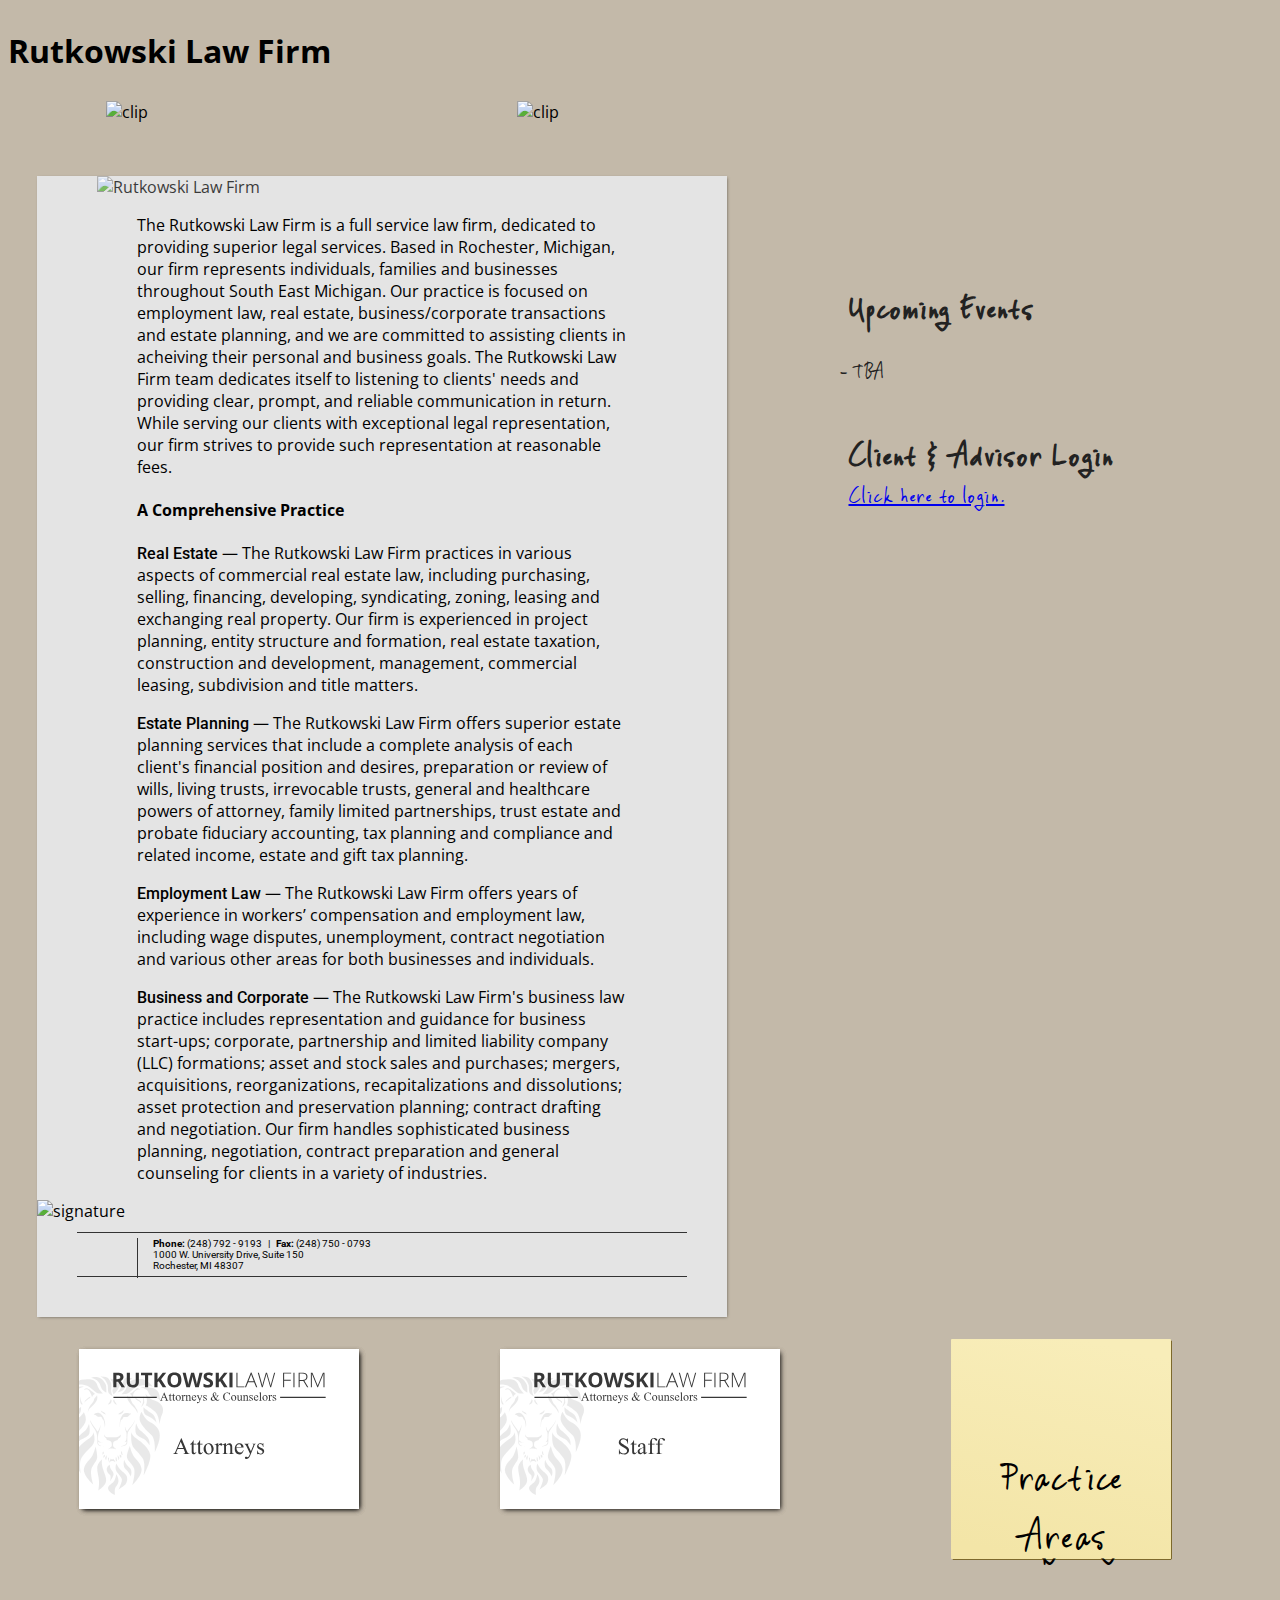
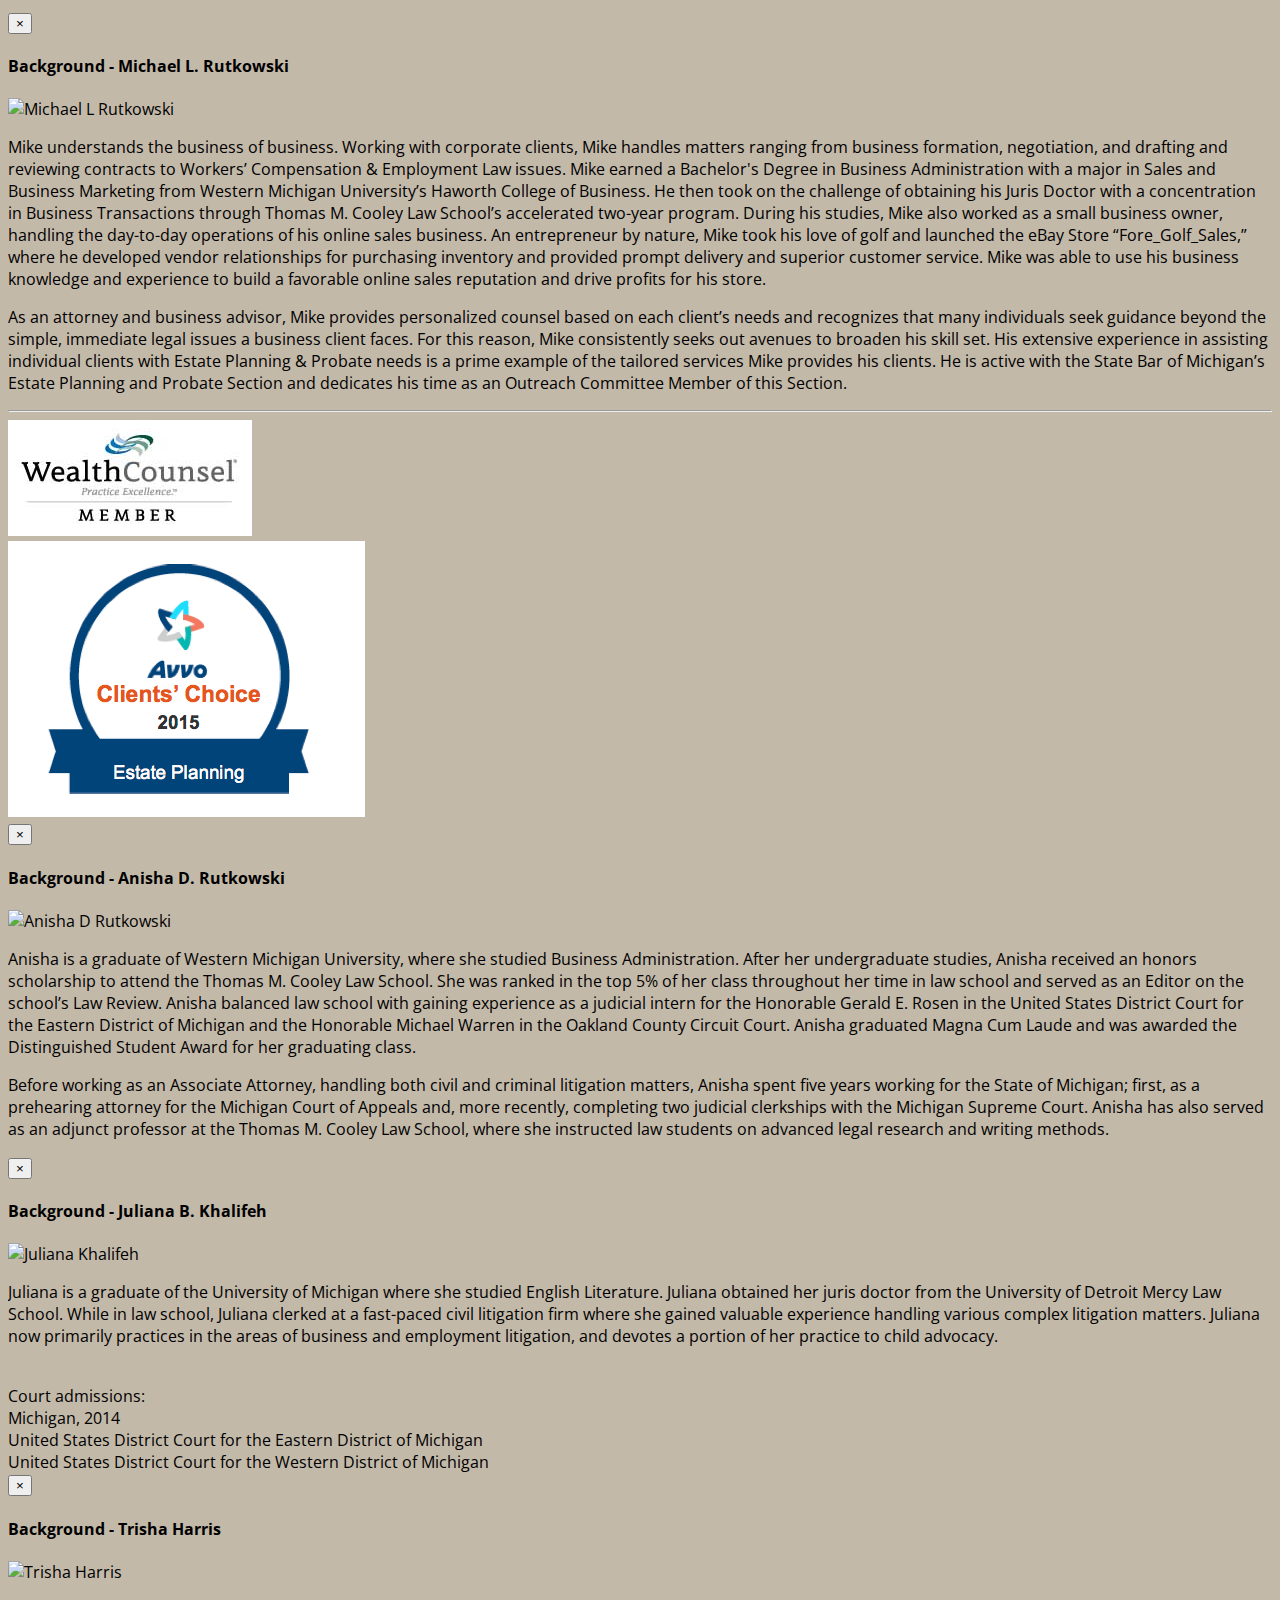
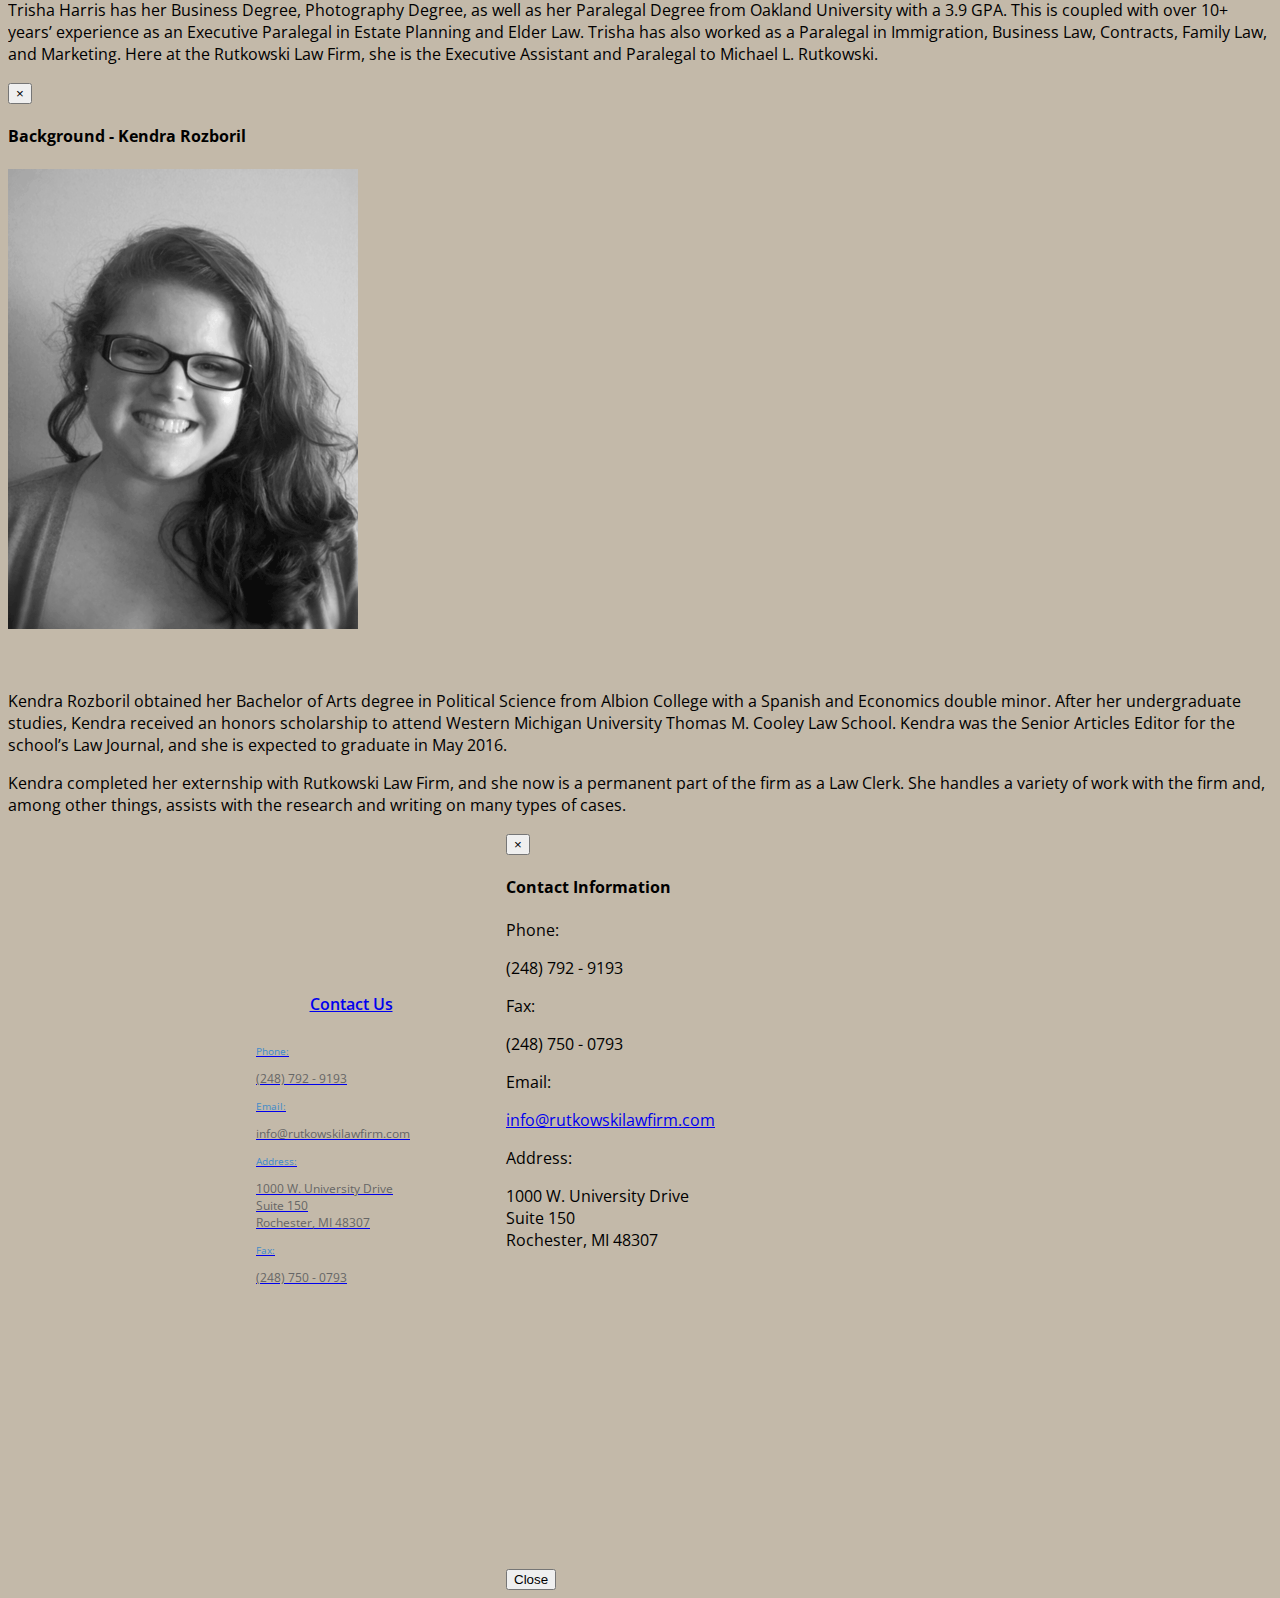
==== index.html @ 8f085b57 "added login" ====
<!DOCTYPE html>
<html lang="en">
<head>
  <meta charset="utf-8">
  <meta http-equiv="X-UA-Compatible" content="IE=edge">
  <meta name="viewport" content="width=device-width, initial-scale=1, minimum-scale=1, maximum-scale=1">
  <meta name="description" content="A full service law firm dedicated to providing superior legal services. Based in Rochester, Michigan, our firm represents individuals, families and businesses throughout South East Michigan." />
  <meta name="keywords" content="Child advocacy, Child law, Children’s rights, support, custody, top law firms, estate planning, will, trust, attorney, rochester michigan, business, employment">
  <meta property="og:image" content="http://rutkowskilawfirm.com/images/og.jpg">
  <title>The Rutkowski Law Firm</title>
  <link href="css/bootstrap.min.css" rel="stylesheet">
  <link href="css/style.css" rel="stylesheet">
  <link href='http://fonts.googleapis.com/css?family=Open+Sans' rel='stylesheet' type='text/css'>
  <link href='http://fonts.googleapis.com/css?family=Gloria+Hallelujah' rel='stylesheet' type='text/css'>
  <link href='http://fonts.googleapis.com/css?family=Roboto' rel='stylesheet' type='text/css'>
  <!-- Google Maps -->
  <script src="https://maps.googleapis.com/maps/api/js?v=3.exp"></script>
  <script>
      function initialize() {
          var myLatlng = new google.maps.LatLng(42.682112, -83.146115);
          var mapOptions = {
              zoom: 12,
              center: myLatlng
          }
          var map = new google.maps.Map(document.getElementById('map-canvas'), mapOptions);

          var marker = new google.maps.Marker({
              position: myLatlng,
              map: map,
              title: 'Our Office'
          });

          $('#contact-modal').on('shown.bs.modal', function () {
              initialize();
          });
      }
      google.maps.event.addDomListener(window, 'load', initialize);
  </script>

  <!-- HTML5 Shim and Respond.js IE8 support of HTML5 elements and media queries -->
  <!-- WARNING: Respond.js doesn't work if you view the page via file:// -->
  <!--[if lt IE 9]>
    <script src="https://oss.maxcdn.com/html5shiv/3.7.2/html5shiv.min.js"></script>
    <script src="https://oss.maxcdn.com/respond/1.4.2/respond.min.js"></script>
  <![endif]-->

  <!-- Google Analytics -->
  <script>
    (function(i,s,o,g,r,a,m){i['GoogleAnalyticsObject']=r;i[r]=i[r]||function(){
    (i[r].q=i[r].q||[]).push(arguments)},i[r].l=1*new Date();a=s.createElement(o),
    m=s.getElementsByTagName(o)[0];a.async=1;a.src=g;m.parentNode.insertBefore(a,m)
    })(window,document,'script','//www.google-analytics.com/analytics.js','ga');

    ga('create', 'UA-56757932-1', 'auto');
    ga('send', 'pageview');
  </script>
</head>
<body>
<h1 class="text-hide">Rutkowski Law Firm</h1>
  <div class="flex-container">
    <div class="flex-item left-container">

<!-- business card stack 1 -->

      <figure id="stack01" class="stack stack-randomrot">
        <img src="images/Card_Attorneys.svg" class="card top-card" alt="Attorneys"/>
        <img src="images/Card01.svg" class="card card-modal-mike" alt="Attorneys Card" />
        <img src="images/Card_Anisha.svg" class="card card-modal-anisha" alt="Attorneys Card"/>
        <img src="images/Card_Juliana.svg" class="card card-modal-juliana" alt="Attorneys Card"/>
      </figure>

<!-- business card stack 2 -->

      <figure id="stack02" class="stack stack-randomrot">
        <img src="images/Card_Staff.svg" class="card top-card" alt="Staff"/>
      	<img src="images/Card_Trisha.svg" class="card card-modal-trisha" alt="Staff Card"/>
        <img src="images/Card_Kendra.svg" class="card card-modal-kendra" alt="Staff Card"/>
      </figure>

<!-- post-it note stack -->
      <figure id="postit_stack" class="post-stack post-stack-randomrot">
        <div class="post-it top-card">
          <p>Practice<br>Areas</p>
          <img src="images/postit.svg" alt="Practice Areas"/>
        </div>
        <div class="post-it">
          <p>Estate<br>Planning</p>
          <img src="images/postit.svg" alt="Practice Areas"/>
        </div>
        <div class="post-it">
          <p>Business &amp;<br>Corporate</p>
          <img src="images/postit.svg" alt="Practice Areas"/>
        </div>
        <div class="post-it">
          <p>Real<br>Estate</p>
          <img src="images/postit.svg" alt="Practice Areas"/>
        </div>
        <div class="post-it">
          <p>Employment</p>
          <img src="images/postit.svg" alt="Practice Areas"/>
        </div>
        <div class="post-it">
          <p>Children's<br>Rights</p>
          <img src="images/postit.svg" alt="Practice Areas"/>
        </div>
        <div class="post-it">
          <p>Litigation</p>
          <img src="images/postit.svg" alt="Practice Areas"/>
        </div>
      </figure>

<!-- ALL THE MODALS -->
<!-- mike modal -->
<div class="modal fade" id="modal-mike" role="dialog" aria-labelledby="myModalLabel" aria-hidden="true">
    <div class="modal-dialog">
        <div class="modal-content">
            <div class="modal-header">
                 <button type="button" class="close" data-dismiss="modal" aria-hidden="true">×</button>
                <h4 class="modal-title" id="myModalLabel">
                    Background - Michael L. Rutkowski
                </h4>
            </div>
            <div class="modal-body">
                <img src="images/michael_bw.png" alt="Michael L Rutkowski" class="thumbnail img-responsive pull-left card-photo">
                <p>Mike understands the business of business. Working with corporate clients, Mike handles matters ranging from business formation, negotiation, and drafting and reviewing contracts to Workers’ Compensation &amp; Employment Law issues. Mike earned a Bachelor's Degree in Business Administration with a major in Sales and Business Marketing from Western Michigan University’s Haworth College of Business. He then took on the challenge of obtaining his Juris Doctor with a concentration in Business Transactions through Thomas M. Cooley Law School’s accelerated two-year program. During his studies, Mike also worked as a small business owner, handling the day-to-day operations of his online sales business. An entrepreneur by nature, Mike took his love of golf and launched the eBay Store “Fore_Golf_Sales,” where he developed vendor relationships for purchasing inventory and provided prompt delivery and superior customer service. Mike was able to use his business knowledge and experience to build a favorable online sales reputation and drive profits for his store.</p>
                <p>As an attorney and business advisor, Mike provides personalized counsel based on each client’s needs and recognizes that many individuals seek guidance beyond the simple, immediate legal issues a business client faces. For this reason, Mike consistently seeks out avenues to broaden his skill set. His extensive experience in assisting individual clients with Estate Planning &amp; Probate needs is a prime example of the tailored services Mike provides his clients. He is active with the State Bar of Michigan’s Estate Planning and Probate Section and dedicates his time as an Outreach Committee Member of this Section.</p>
                <hr>
                <div class="row">
                  <div class="col-sm-6">
                    <img src="images/wc_badge.jpg" alt="Wealth Council Member Badge" class="img-responsive"/>
                  </div>
                  <div class="col-sm-6">
                    <img src="images/avvo_badge.jpg" alt="Avvo Estate Planning Badge" class="img-responsive"/>
                  </div>
                </div>
            </div>
        </div>
    </div>
</div>
<!-- anisha modal -->
<div class="modal fade" id="modal-anisha" role="dialog" aria-labelledby="myModalLabel" aria-hidden="true">
    <div class="modal-dialog">
        <div class="modal-content">
            <div class="modal-header">
                 <button type="button" class="close" data-dismiss="modal" aria-hidden="true">×</button>
                <h4 class="modal-title" id="myModalLabel">
                    Background - Anisha D. Rutkowski
                </h4>
            </div>
            <div class="modal-body">
                <img src="images/anisha_bw.png" alt="Anisha D Rutkowski" class="thumbnail img-responsive pull-left card-photo">
                <p>Anisha is a graduate of Western Michigan University, where she studied Business Administration. After her undergraduate studies, Anisha received an honors scholarship to attend the Thomas M. Cooley Law School. She was ranked in the top 5% of her class throughout her time in law school and served as an Editor on the school’s Law Review. Anisha balanced law school with gaining experience as a judicial intern for the Honorable Gerald E. Rosen in the United States District Court for the Eastern District of Michigan and the Honorable Michael Warren in the Oakland County Circuit Court. Anisha graduated Magna Cum Laude and was awarded the Distinguished Student Award for her graduating class.</p>

                <p>Before working as an Associate Attorney, handling both civil and criminal litigation matters, Anisha spent five years working for the State of Michigan; first, as a prehearing attorney for the Michigan Court of Appeals and, more recently, completing two judicial clerkships with the Michigan Supreme Court. Anisha has also served as an adjunct professor at the Thomas M. Cooley Law School, where she instructed law students on advanced legal research and writing methods.</p>
            </div>
        </div>
    </div>
</div>
<!-- juliana modal -->
<div class="modal fade" id="modal-juliana" role="dialog" aria-labelledby="myModalLabel" aria-hidden="true">
    <div class="modal-dialog">
        <div class="modal-content">
            <div class="modal-header">
                 <button type="button" class="close" data-dismiss="modal" aria-hidden="true">×</button>
                <h4 class="modal-title" id="myModalLabel">
                    Background - Juliana B. Khalifeh
                </h4>
            </div>
            <div class="modal-body">
                <img src="images/juliana_bw.png" alt="Juliana Khalifeh" class="thumbnail img-responsive pull-left card-photo">
                <p>Juliana is a graduate of the University of Michigan where she studied English Literature.  Juliana obtained her juris doctor from the University of Detroit Mercy Law School.  While in law school, Juliana clerked at a fast-paced civil litigation firm where she gained valuable experience handling various complex litigation matters.  Juliana now primarily practices in the areas of business and employment litigation, and devotes a portion of her practice to child advocacy.</p>
                <br/>
                <div class="row">
                    <div class="col-md-4">Court admissions:</div>
                    <div class="col-md-8">
                        Michigan, 2014<br/>
                        United States District Court for the Eastern District of Michigan<br/>
                        United States District Court for the Western District of Michigan
                    </div>
                </div>
            </div>
        </div>
    </div>
</div>
<!-- trisha modal -->
<div class="modal fade" id="modal-trisha" role="dialog" aria-labelledby="myModalLabel" aria-hidden="true">
    <div class="modal-dialog">
        <div class="modal-content">
            <div class="modal-header">
                 <button type="button" class="close" data-dismiss="modal" aria-hidden="true">×</button>
                <h4 class="modal-title" id="myModalLabel">
                    Background - Trisha Harris
                </h4>
            </div>
            <div class="modal-body">
              <img src="images/trisha_bw.jpg" alt="Trisha Harris" class="thumbnail img-responsive pull-left card-photo">
              <p>Trisha Harris has her Business Degree, Photography Degree, as well as her Paralegal Degree from Oakland University with a 3.9 GPA. This is coupled with over 10+ years’ experience as an Executive Paralegal in Estate Planning and Elder Law. Trisha has also worked as a Paralegal in Immigration, Business Law, Contracts, Family Law, and Marketing.  Here at the Rutkowski Law Firm, she is the Executive Assistant and Paralegal to Michael L. Rutkowski.</p>
              <div class="clearfix"></div>
            </div>
        </div>
    </div>
</div>
<!-- kendra modal -->
<div class="modal fade" id="modal-kendra" role="dialog" aria-labelledby="myModalLabel" aria-hidden="true">
    <div class="modal-dialog">
        <div class="modal-content">
            <div class="modal-header">
                 <button type="button" class="close" data-dismiss="modal" aria-hidden="true">×</button>
                <h4 class="modal-title" id="myModalLabel">
                    Background - Kendra Rozboril
                </h4>
            </div>
            <div class="modal-body">
              <img src="images/kendra_bw.png" alt="Kendra Rozboril" class="thumbnail img-responsive pull-left card-photo" style="margin-bottom:40px">
              <p>Kendra Rozboril obtained her Bachelor of Arts degree in Political Science from Albion College with a Spanish and Economics double minor. After her undergraduate studies, Kendra received an honors scholarship to attend Western Michigan University Thomas M. Cooley Law School. Kendra was the Senior Articles Editor for the school’s Law Journal, and she is expected to graduate in May 2016.</p>

              <p>Kendra completed her externship with Rutkowski Law Firm, and she now is a permanent part of the firm as a Law Clerk. She handles a variety of work with the firm and, among other things, assists with the research and writing on many types of cases.</p>
            </div>
        </div>
    </div>
</div>

<!-- iphone -->

      <a id="modal-847850" href="#contact-modal" role="button" class="btn" data-toggle="modal">
          <div id="phone" class="phone">
              <div class="phone-text">
                  <h4>Contact Us</h4>
                  <p class="phone-label">Phone:</p>
                  <p class="phone-details">(248) 792 - 9193</p>
                  <p class="phone-label">Email:</p>
                  <p class="phone-details">info@rutkowskilawfirm.com</p>
                  <p class="phone-label">Address:</p>
                  <p class="phone-details">1000 W. University Drive<br>Suite 150<br>Rochester, MI 48307</p>
                  <p class="phone-label">Fax:</p>
                  <p class="phone-details">(248) 750 - 0793</p>
              </div>
          </div>
      </a>
      <div class="modal fade" id="contact-modal">
          <div class="modal-dialog">
              <div class="modal-content">
                  <div class="modal-header">
                      <button type="button" class="close" data-dismiss="modal" aria-hidden="true">×</button>
                      <h4 class="modal-title" id="myModalLabel">Contact Information</h4>
                  </div>
                  <div class="modal-body">
                      <div class="well">
                          <div class="row">
                              <div class="col-md-6">
                                  <p class="text-primary">Phone:</p>
                                  <p>(248) 792 - 9193</p>
                                  <p class="text-primary">Fax:</p>
                                  <p>(248) 750 - 0793</p>
                                  <p class="text-primary">Email:</p>
                                  <p><a href="mailto:info@rutkowskilawfirm.com?Subject=Hello" target="_top">info@rutkowskilawfirm.com</a></p>
                              </div>
                              <div class="col-md-6">
                                  <p class="text-primary">Address:</p>
                                  <p>1000 W. University Drive<br>Suite 150<br>Rochester, MI 48307</p>
                              </div>
                          </div>
                      </div>
                      <div id="map-canvas"></div>
                  </div>
                  <div class="modal-footer">
                       <button type="button" class="btn btn-default" data-dismiss="modal">Close</button>
                  </div>
              </div>
          </div>
      </div>
    </div>

<!-- MIDDLE COLUMN - paper -->

<!-- paper -->
    <div class="flex-item">
      <div class="paper">
        <div class="paperTop">
          <img class="clip1" src="images/Clip1.png" alt="clip" />
          <img class="clip2" src="images/Clip2.png" alt="clip" />
        </div>
        <div class="paperText">
          <img src="images/RLF_Lion_Logo.svg" alt="Rutkowski Law Firm" style="width: 116%; margin: 0 -8%; opacity: 0.75;" />
          <p>The Rutkowski Law Firm is a full service law firm, dedicated to providing superior legal services. Based in Rochester, Michigan, our firm represents individuals, families and businesses throughout South East Michigan. Our practice is focused on employment law, real estate, business/corporate transactions and estate planning, and we are committed to assisting clients in acheiving their personal and business goals. The Rutkowski Law Firm team dedicates itself to listening to clients' needs and providing clear, prompt, and reliable communication in return. While serving our clients with exceptional legal representation, our firm strives to provide such representation at reasonable fees.</p>

          <h4>A Comprehensive Practice</h4>

          <p><span class="roboto">Real Estate</span> — The Rutkowski Law Firm practices in various aspects of commercial real estate law, including purchasing, selling, financing, developing, syndicating, zoning, leasing and exchanging real property. Our firm is experienced in project planning, entity structure and formation, real estate taxation, construction and development, management, commercial leasing, subdivision and title matters.</p>

          <p><span class="roboto">Estate Planning</span> — The Rutkowski Law Firm offers superior estate planning services that include a complete analysis of each client's financial position and desires, preparation or review of wills, living trusts, irrevocable trusts, general and healthcare powers of attorney, family limited partnerships, trust estate and probate fiduciary accounting, tax planning and compliance and related income, estate and gift tax planning.</p>

          <p><span class="roboto">Employment Law</span> — The Rutkowski Law Firm offers years of experience in workers’ compensation and employment law, including wage disputes, unemployment, contract negotiation and various other areas for both businesses and individuals.</p>

          <p><span class="roboto">Business and Corporate</span> — The Rutkowski Law Firm's business law practice includes representation and guidance for business start-ups; corporate, partnership and limited liability company (LLC) formations; asset and stock sales and purchases; mergers, acquisitions, reorganizations, recapitalizations and dissolutions; asset protection and preservation planning; contract drafting and negotiation. Our firm handles sophisticated business planning, negotiation, contract preparation and general counseling for clients in a variety of industries.</p>
        </div>
        <img src="images/signature.png" alt="signature" style="margin-left: auto; display: block;"/>
        <div class="paper-bottom">
          <div class="paper-bottom-text">
            <p><strong>Phone:</strong> (248)  792 - 9193 &nbsp; | &nbsp; <strong>Fax:</strong> (248) 750 - 0793<br/>1000 W. University Drive, Suite 150<br/>Rochester, MI 48307</p>
          </div>
        </div>
      </div>
    </div>

<!-- RIGHT COLUMN - pad, seal, stamp -->

      <div class="flex-item">

<!-- legal pad -->

          <div class="legalpad">
              <div class="padtext">
                <h4>Upcoming Events</h4>
                <ul>
                    <li>TBA</li>
                </ul>
                <h4>Client &amp; Advisor Login</h4>
                <a href="https://rutkowskilawfirm.mycase.com/">Click here to login.</a>
              </div>
          </div>

<!-- seal -->

          <div class="seal"></div>

<!-- stamp -->

          <div class="stamp"></div>

<!-- blog -->
          <a href="http://rutkowskilawfirm.com/blog/"><div class="coffee" id="coffee"></div></a>
      </div>
  </div>
  <!-- jQuery (necessary for Bootstrap's JavaScript plugins) -->
  <script src="https://ajax.googleapis.com/ajax/libs/jquery/1.11.1/jquery.min.js"></script>
  <!-- Include all compiled plugins (below), or include individual files as needed -->
  <script src="js/bootstrap.min.js"></script>
  <script src="js/animate.js"></script>
  <script src="//my.hellobar.com/8cbd6d5744a93df834b22e0e789000543f52ed67.js" type="text/javascript" charset="utf-8" async="async"></script>
</body>
</html>
---- css/style.css ----
@font-face {
  font-family: 'Vinchand';
  src:url('../fonts/VINCHAND.otf')  format('opentype'),
      url('../fonts/VINCHAND.ttf')  format('truetype');
}

html {
  overflow-x: hidden;
}

body {
    background: #c3b9a9;
    background-image: url(../images/PaperBackground.jpg);
    font-family: 'Open Sans', sans-serif;
    overflow-x: hidden;
}

.coffee {
    background-image: url(../images/torn-paper.png);
    background-repeat: no-repeat;
    background-size: cover;
    width: 286px;
    height: 300px;
    margin-left: 100px;
    padding: 0 50px;
    display: block;
}

.paperTop {
    position: absolute;
    width: 690px;
    margin-top: -75px;
}

.clip1 {
    height: 100px;
    width: 100px;
    margin-left: 10%;
}
.clip2 {
    height: 100px;
    width: 100px;
    margin-left: 53%;
}

.paper-bottom {
  border-top: 1px solid #333;
  border-bottom: 1px solid #333;
  margin: 10px 40px 0 40px;
  padding: 0;
}
.paper-bottom-text {
  font-size: 10px;
  font-family: 'roboto';
  display: block;
  padding: 0;
  height: 100%;
}
.paper-bottom-text p {
  padding: 0;
  margin: 5px;
}
.paper-bottom-text:before {
  background-image: url(../images/RLF_Logo_OnlyLion.svg);
  background-repeat: no-repeat;
  background-size: 35px auto;
  content: "";
  width: 45px;
  height: 40px;
  display: block;
  float: left;
  margin: 0 15px;
  border-right: 1px solid #333;
}

.paper {
    position: relative;
    background-color: #e4e4e4;
    width: 690px;
    height: auto;
    margin: 60px auto 0 auto;
    padding-bottom: 40px;
    z-index: -11;
    -webkit-box-shadow: 1px 1px 3px -1px rgba(0,0,0,0.5);
    -moz-box-shadow: 1px 1px 3px -1px rgba(0,0,0,0.5);
    box-shadow: 1px 1px 3px -1px rgba(0,0,0,0.5);
}

.paperText {
    padding: 0 100px;
}

#paperCenter {
    text-align: center;
    padding-left: 40px;
    padding-right: 40px;
    font-style: italic;
}

.card-photo {
    max-width: 30%;
    margin-right: 2em;
}

.card {
  background-color: white;
  background-repeat: no-repeat;
  background-position: center;
  background-size: cover;
  width: 280px;
  height: 160px;
  margin: 10px 0 40px 10px;
  z-index: 10;
  -webkit-box-shadow: 2px 2px 5px -2px rgba(0,0,0,0.5);
  -moz-box-shadow: 2px 2px 5px -2px rgba(0,0,0,0.5);
  box-shadow: 2px 2px 5px -2px rgba(0,0,0,0.5);
}

/*.card01{background-image: url(../images/Card01.svg);}*/

.top-card {
  z-index: 15;
}

.stack {
	margin: 0px auto;
	width: 300px;
	padding: 0;
	position: relative;
	max-width: 100%;
  z-index: 12;
}
#stack01 {z-index: 13;}

.stack img {
	max-width: 100%;
	position: absolute;
	top: 0;
	left: 0;
	transition: all 0.3s;
  cursor: pointer;
}

.stack img:last-child {
	position: relative;
}

.stack-randomrot.hover img:first-child {
	-webkit-transform: rotate(-10deg);
	transform: rotate(-10deg);
}

.stack-randomrot.hover img:nth-child(2) {
	-webkit-transform: rotate(10deg);
	transform: rotate(10deg);
}

.stack-randomrot.hover img:last-child {
  -webkit-transform: rotate(20deg);
	transform: rotate(20deg);
}

.stack-randomrot.hover img:nth-child(3) {
	-webkit-transform: translate(-15px,15px);
	transform: translate(-15px,15px);
  -webkit-transform: rotate(5deg);
	transform: rotate(5deg);
}

.stack-randomrot.active img:nth-child(2) {
  -webkit-transform: translate(110%,0px);
	transform: translate(110%,0px);
}

.stack-randomrot.active img:nth-child(3) {
  -webkit-transform: translate(220%,0px);
	transform: translate(220%,0px);
}

.stack-randomrot.active img:nth-child(4) {
  -webkit-transform: translate(330%,0px);
	transform: translate(330%,0px);
}

@media (max-width: 1470px) {
  .stack-randomrot.active img:nth-child(2) {
    -webkit-transform: translate(0, 110%);
  	transform: translate(0, 110%);
  }

  .stack-randomrot.active img:nth-child(3) {
    -webkit-transform: translate(0, 220%);
  	transform: translate(0, 220%);
  }

  .stack-randomrot.active img:nth-child(4) {
    -webkit-transform: translate(-110%, 220%);
  	transform: translate(-110%, 220%);
  }
}

@media (max-width: 899px) {
  .stack-randomrot.active img:nth-child(4) {
    -webkit-transform: translate(110%, 220%);
  	transform: translate(110%, 220%);
  }
}

@media (max-width: 599px) {
  .stack-randomrot.active img:nth-child(4) {
    -webkit-transform: translate(0, 330%);
  	transform: translate(0, 330%);
  }
}

.post-stack {
	margin: 0px auto 40px auto;
	width: 300px;
	padding: 0;
	position: relative;
	max-width: 100%;
  z-index: 16;
}

.post-stack div {
	width: 100%;
	position: absolute;
	top: 0;
	left: 0;
	transition: all 0.3s;
  cursor: pointer;
}

.post-stack div:last-child {
	position: relative;
}

.post-stack-randomrot.hover div:first-child {
	-webkit-transform: rotate(-10deg);
	transform: rotate(-10deg);
}

.post-stack-randomrot.hover div:nth-child(2) {
	-webkit-transform: rotate(10deg);
	transform: rotate(10deg);
}

.post-stack-randomrot.hover div:nth-child(3) {
	-webkit-transform: translate(-15px,15px);
	transform: translate(-15px,15px);
  -webkit-transform: rotate(5deg);
	transform: rotate(5deg);
}

.post-stack-randomrot.hover div:nth-child(4) {
  -webkit-transform: rotate(15deg);
	transform: rotate(15deg);
}

.post-stack-randomrot.hover div:nth-child(5) {
  -webkit-transform: rotate(20deg);
	transform: rotate(20deg);
}

.post-stack-randomrot.hover div:nth-child(6) {
  -webkit-transform: rotate(-20deg);
	transform: rotate(-20deg);
}

.post-stack-randomrot.hover div:nth-child(7) {
  -webkit-transform: rotate(-5deg);
	transform: rotate(-5deg);
}





.post-stack-randomrot.active div:nth-child(2) {
  -webkit-transform: translate(100%,0px);
	transform: translate(100%,0px);
}
.post-stack-randomrot.active div:nth-child(3) {
  -webkit-transform: translate(200%,0px);
	transform: translate(200%,0px);
}
.post-stack-randomrot.active div:nth-child(4) {
  -webkit-transform: translate(300%,0px);
	transform: translate(300%,0px);
}
.post-stack-randomrot.active div:nth-child(5) {
  -webkit-transform: translate(100%,110%);
	transform: translate(100%,110%);
}
.post-stack-randomrot.active div:nth-child(6) {
  -webkit-transform: translate(200%,110%);
	transform: translate(200%,110%);
}
.post-stack-randomrot.active div:nth-child(7) {
  -webkit-transform: translate(300%,110%);
	transform: translate(300%,110%);
}

@media (max-width: 1470px) {
  .post-stack-randomrot.active div:nth-child(2) {
    -webkit-transform: translate(0px,-110%);
  	transform: translate(0px,-110%);
  }
  .post-stack-randomrot.active div:nth-child(3) {
    -webkit-transform: translate(0px,-220%);
  	transform: translate(0px,-220%);
  }
  .post-stack-randomrot.active div:nth-child(4) {
    -webkit-transform: translate(0px,-330%);
  	transform: translate(0px,-330%);
  }
  .post-stack-randomrot.active div:nth-child(5) {
    -webkit-transform: translate(-100%,-110%);
  	transform: translate(-100%,-110%);
  }
  .post-stack-randomrot.active div:nth-child(6) {
    -webkit-transform: translate(-100%,-220%);
  	transform: translate(-100%,-220%);
  }
  .post-stack-randomrot.active div:nth-child(7) {
    -webkit-transform: translate(-100%,-330%);
  	transform: translate(-100%-330%);
  }
}

@media (max-width: 899px) {
  .post-stack-randomrot.active div:nth-child(5) {
    -webkit-transform: translate(0px,110%);
  	transform: translate(0px,110%);
  }
  .post-stack-randomrot.active div:nth-child(6) {
    -webkit-transform: translate(0px,220%);
  	transform: translate(0px,220%);
  }
  .post-stack-randomrot.active div:nth-child(7) {
    -webkit-transform: translate(0px,330%);
  	transform: translate(0px,330%);
  }
}


.phone {
    background-image: url(../images/iPhone.png);
    background-repeat: no-repeat;
    background-position: center;
    background-size: cover;
    width: 300px;
    height: 561px;
    margin-top: 0px;
}

.phone-text{
    padding: 140px 100px 0 50px;
}

.phone-text h4{
    font-size: 16px;
    font-weight: 600;
    padding-bottom: 8px;
    padding-left: 40px;
    text-align: center;
}

.phone-label{
    font-size: 10px;
    text-align: left;
    margin: 0;
    color: #428bca;
}

.phone-details{
    font-size: 12px;
    text-align: left;
    color: #666;
    padding: 0;
}

.seal {
    background-image: url(../images/Seal2.png);
    background-repeat: no-repeat;
    background-position: center;
    background-size: cover;
    width: 497px;
    height: 195px;
    margin: 40px -100px 0 20px;
}

.stamp {
    background-image: url(../images/Stamp.png);
    background-repeat: no-repeat;
    background-position: left;
    background-size: cover;
    width: 200px;
    height: 226px;
    margin-top: 0px;
    margin-left: -90px;
    float: left;
}

.legalpad {
    background-image: url(../images/LegalPad.png);
    background-repeat: no-repeat;
    background-position: center;
    background-size: cover;
    width: 413px;
    height: 650px;
    margin-top: 60px;
    margin-left: 20px;
    position: relative;
    -webkit-align-self: center;
    -ms-flex-item-align: center;
    align-self: center;
}

.padtext {
    padding: 90px 40px 0 50px;
    font-family: 'Vinchand';
    font-size: 1.2em;
    color: #222;
}

.padtext h4 {
    margin-bottom: 0px;
    margin-left: 20px;
    font-size: 34px;
}

.padtext ul,
.padtext a {
    padding-left: 20px;
    margin-bottom: 17px;
    font-size: 1.2em;
}

.padtext li {
    line-height: 1.43;
    list-style: none;
}
.padtext li:before{ content:"-"; position:relative; left:-5px;}
.padtext li{ text-indent:-5px; }

.modal-open .modal,.btn:focus{
    outline:none!important;
    box-shadow: none!important;
}

#map-canvas {
        height: 300px;
        width: 568px;
        margin: 0px;
        padding: 0px;
}


.container-fluid {
    width: 1600px;
    max-width: none !important;
    margin-left: auto;
    margin-right: auto;
}

.column-margin {
    margin-right: 40px;
    margin-left: 40px;
}

.roboto {
    font-family: 'roboto';
    font-weight: 500;
}

.flex-container {
    display: -ms-flexbox;
    display: -webkit-flex;
    display: flex;
    -webkit-flex-direction: row;
    -ms-flex-direction: row;
    flex-direction: row;
    -webkit-flex-wrap: wrap;
    -ms-flex-wrap: wrap;
    flex-wrap: wrap;
    -webkit-justify-content: center;
    -ms-flex-pack: center;
    justify-content: center;
    -webkit-align-content: space-around;
    -ms-flex-line-pack: distribute;
    align-content: space-around;
    -webkit-align-items: center;
    -ms-flex-align: center;
    align-items: center;
    }

.flex-item {
    -webkit-order: 0;
    -ms-flex-order: 0;
    order: 0;
    -webkit-flex: 0 1 auto;
    -ms-flex: 0 1 auto;
    flex: 0 1 auto;
    -webkit-align-self: center;
    -ms-flex-item-align: center;
    align-self: center;
    }

.left-container {
    display: -ms-flexbox;
    display: -webkit-flex;
    display: flex;
    -webkit-flex-direction: column;
    -ms-flex-direction: column;
    flex-direction: column;
    }

.post-it-stack {
  margin-bottom: 40px;
}
.post-it {
  position: relative;
  text-align: center;
  font-family: 'Vinchand';
  font-size: 1.5em;
  transition: all 0.3s;
}

.post-it p {
  position: absolute;
  top: 30%;
  left: 0;
  text-align: center;
  width: 100%;
  font-size: 1.8em;
  z-index: 2;
}

.post-stack .post-it img {
  max-height: 220px;
  -webkit-box-shadow: 1px 1px 1px -1px #634D02;
  -moz-box-shadow: 1px 1px 1px -1px  #634D02;
  box-shadow: 1px 1px 1px -1px #634D02;
}

.post-stack.active .post-it img {
  -webkit-box-shadow: 4px 2px 40px -2px rgba(77,55,0,0.4);
  -moz-box-shadow: 4px 2px 40px -2px rgba(77,55,0,0.4);
  box-shadow: 4px 2px 40px -2px rgba(77,55,0,0.4);
}

.post-it.hover {
	-webkit-transform: rotate(-5deg);
	transform: rotate(-5deg);
}

@media (max-width: 1470px) {
  .flex-item:nth-child(1) {
    -webkit-order: 1;
    -ms-flex-order: 1;
    order: 1;
  }
  .left-container {
    -webkit-flex-direction: row;
    -ms-flex-direction: row;
    flex-direction: row;
    -webkit-flex-wrap: wrap;
    -ms-flex-wrap: wrap;
    flex-wrap: wrap;
    -webkit-justify-content: center;
    -ms-flex-pack: center;
    justify-content: center;
  }
  .card01stack{
    margin-top: 0;
  }
  .legalpad {
    margin-left: auto;
    margin-right: auto;
  }
  .stamp {
    display: none;
  }
  .seal {
    margin-right: 0;
  }
}

@media (max-width: 700px) {
  .paper {
    width: 500px;
  }
  .paperText {
    padding: 30px;
  }
  .clip2 {
    margin-left: 25%;
  }
}

@media (max-width: 480px) {
  .paper {
    width: auto;
  }
  .paper-bottom-text:before {
    display: none;
  }
  .paperTop {
    margin-top: -60px;
    width: 480px;
  }
  .clip1 {
    height: 80px;
    width: 80px;
    position: absolute;
    left: 15%;
    margin-left: 0;
  }
  .clip2 {
    height: 80px;
    width: 80px;
    position: absolute;
    left: 65%;
    margin-left: 0;
  }
  .padtext {
    padding: 108px 25px 0 38px;
  }
}

@media (max-width: 400px) {
  .clip1 {
    left: 10%;
  }
  .clip2 {
    left: 45%;
  }
}



@charset "UTF-8";
/*!
Animate.css - http://daneden.me/animate
Licensed under the MIT license - http://opensource.org/licenses/MIT

Copyright (c) 2014 Daniel Eden
*/

.animated {
  -webkit-animation-duration: 0.5s;
          animation-duration: 0.5s;
  -webkit-animation-fill-mode: both;
          animation-fill-mode: both;
}

.animated.infinite {
  -webkit-animation-iteration-count: infinite;
          animation-iteration-count: infinite;
}

@-webkit-keyframes pulseup {
  0% {
    -webkit-transform: scale3d(1, 1, 1);
            transform: scale3d(1, 1, 1);
  }

  100% {
    -webkit-transform: scale3d(1.05, 1.05, 1.05);
            transform: scale3d(1.05, 1.05, 1.05);
  }

}

@keyframes pulseup {
  0% {
    -webkit-transform: scale3d(1, 1, 1);
            transform: scale3d(1, 1, 1);
  }

  100% {
    -webkit-transform: scale3d(1.05, 1.05, 1.05);
            transform: scale3d(1.05, 1.05, 1.05);
  }

}

.pulseup {
  -webkit-animation-name: pulseup;
          animation-name: pulseup;
}

@-webkit-keyframes pulsedown {
  100% {
    -webkit-transform: scale3d(1, 1, 1);
            transform: scale3d(1, 1, 1);
  }

  0% {
    -webkit-transform: scale3d(1.05, 1.05, 1.05);
            transform: scale3d(1.05, 1.05, 1.05);
  }

}

@keyframes pulsedown {
  100% {
    -webkit-transform: scale3d(1, 1, 1);
            transform: scale3d(1, 1, 1);
  }

  0% {
    -webkit-transform: scale3d(1.05, 1.05, 1.05);
            transform: scale3d(1.05, 1.05, 1.05);
  }

}

.pulsedown {
  -webkit-animation-name: pulsedown;
          animation-name: pulsedown;
}

@-webkit-keyframes shake {
  0%, 100% {
    -webkit-transform: translate3d(0, 0, 0);
            transform: translate3d(0, 0, 0);
  }

  10%, 30%, 50%, 70%, 90% {
    -webkit-transform: translate3d(-5px, 0, 0);
            transform: translate3d(-5px, 0, 0);
  }

  20%, 40%, 60%, 80% {
    -webkit-transform: translate3d(5px, 0, 0);
            transform: translate3d(5px, 0, 0);
  }
}

@keyframes shake {
  0%, 100% {
    -webkit-transform: translate3d(0, 0, 0);
            transform: translate3d(0, 0, 0);
  }

  10%, 30%, 50%, 70%, 90% {
    -webkit-transform: translate3d(-5px, 0, 0);
            transform: translate3d(-5px, 0, 0);
  }

  20%, 40%, 60%, 80% {
    -webkit-transform: translate3d(5px, 0, 0);
            transform: translate3d(5px, 0, 0);
  }
}

.shake {
  -webkit-animation-name: shake;
          animation-name: shake;
}
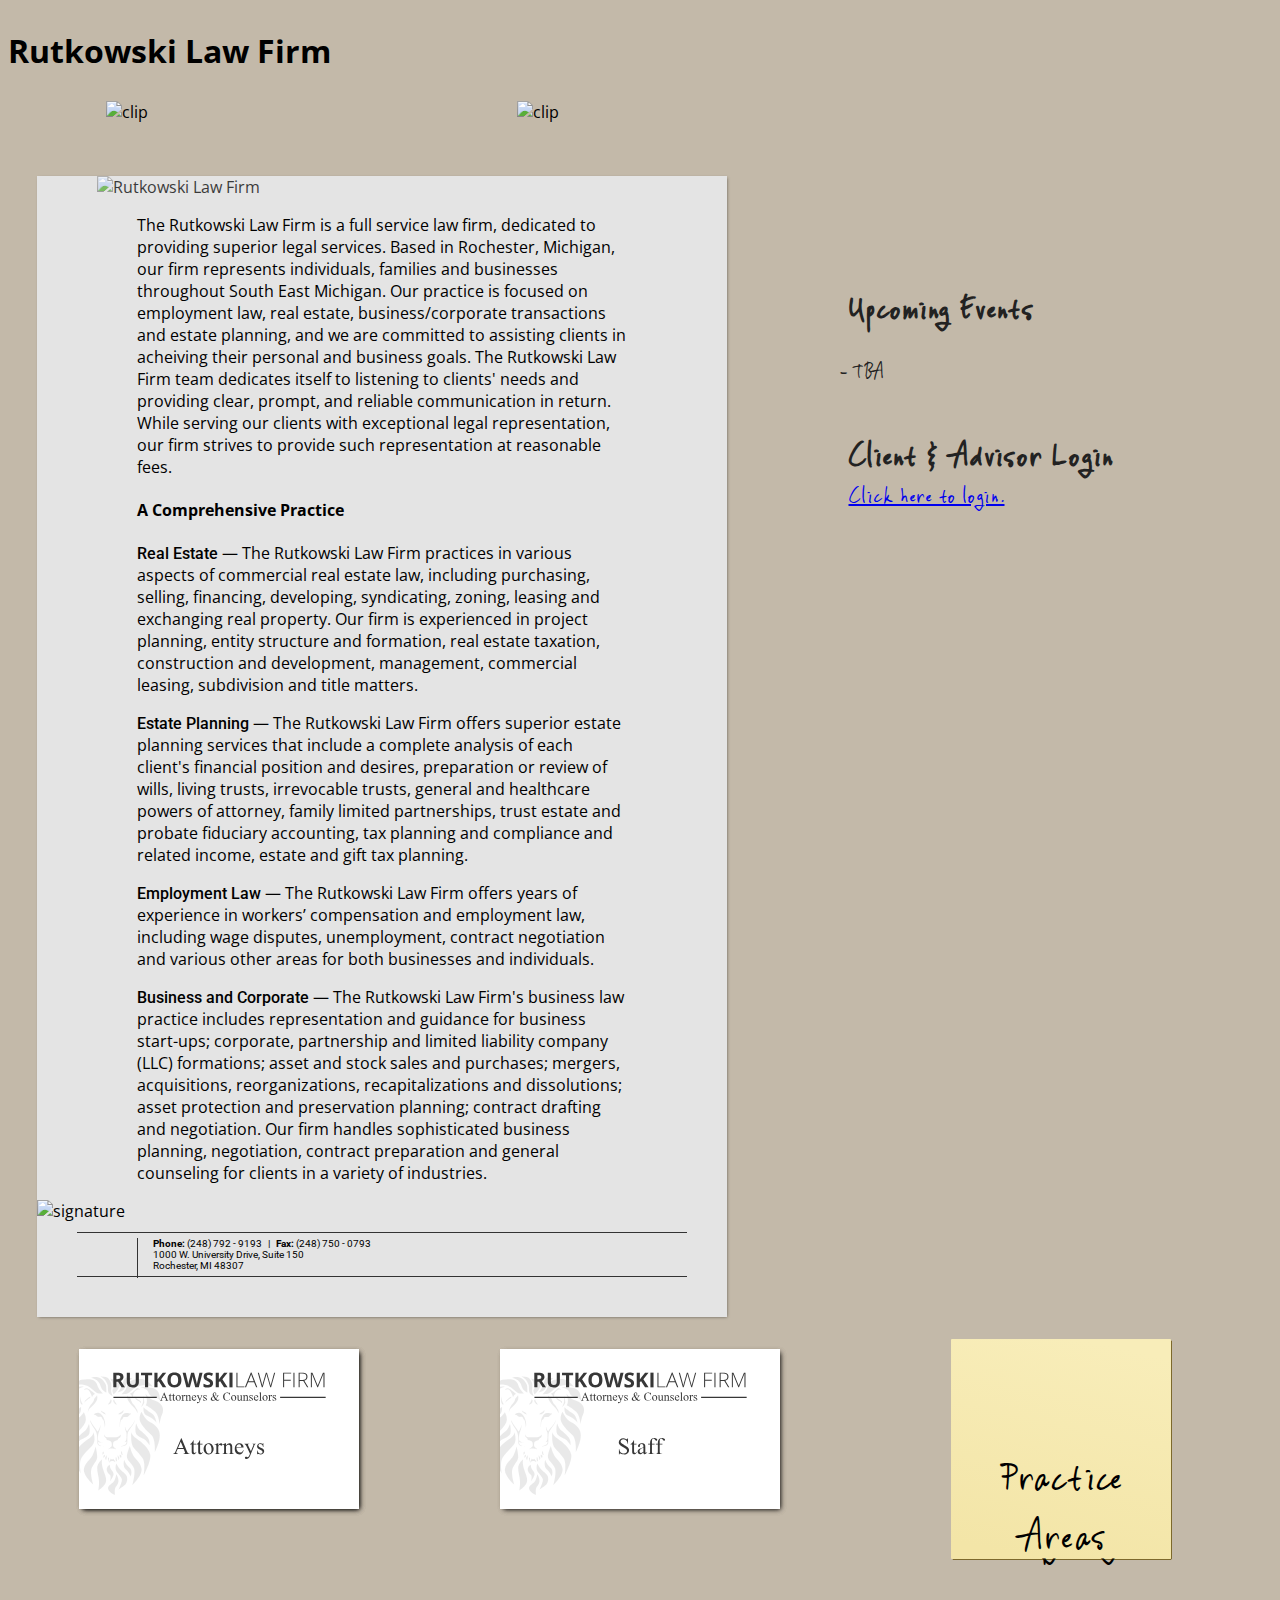
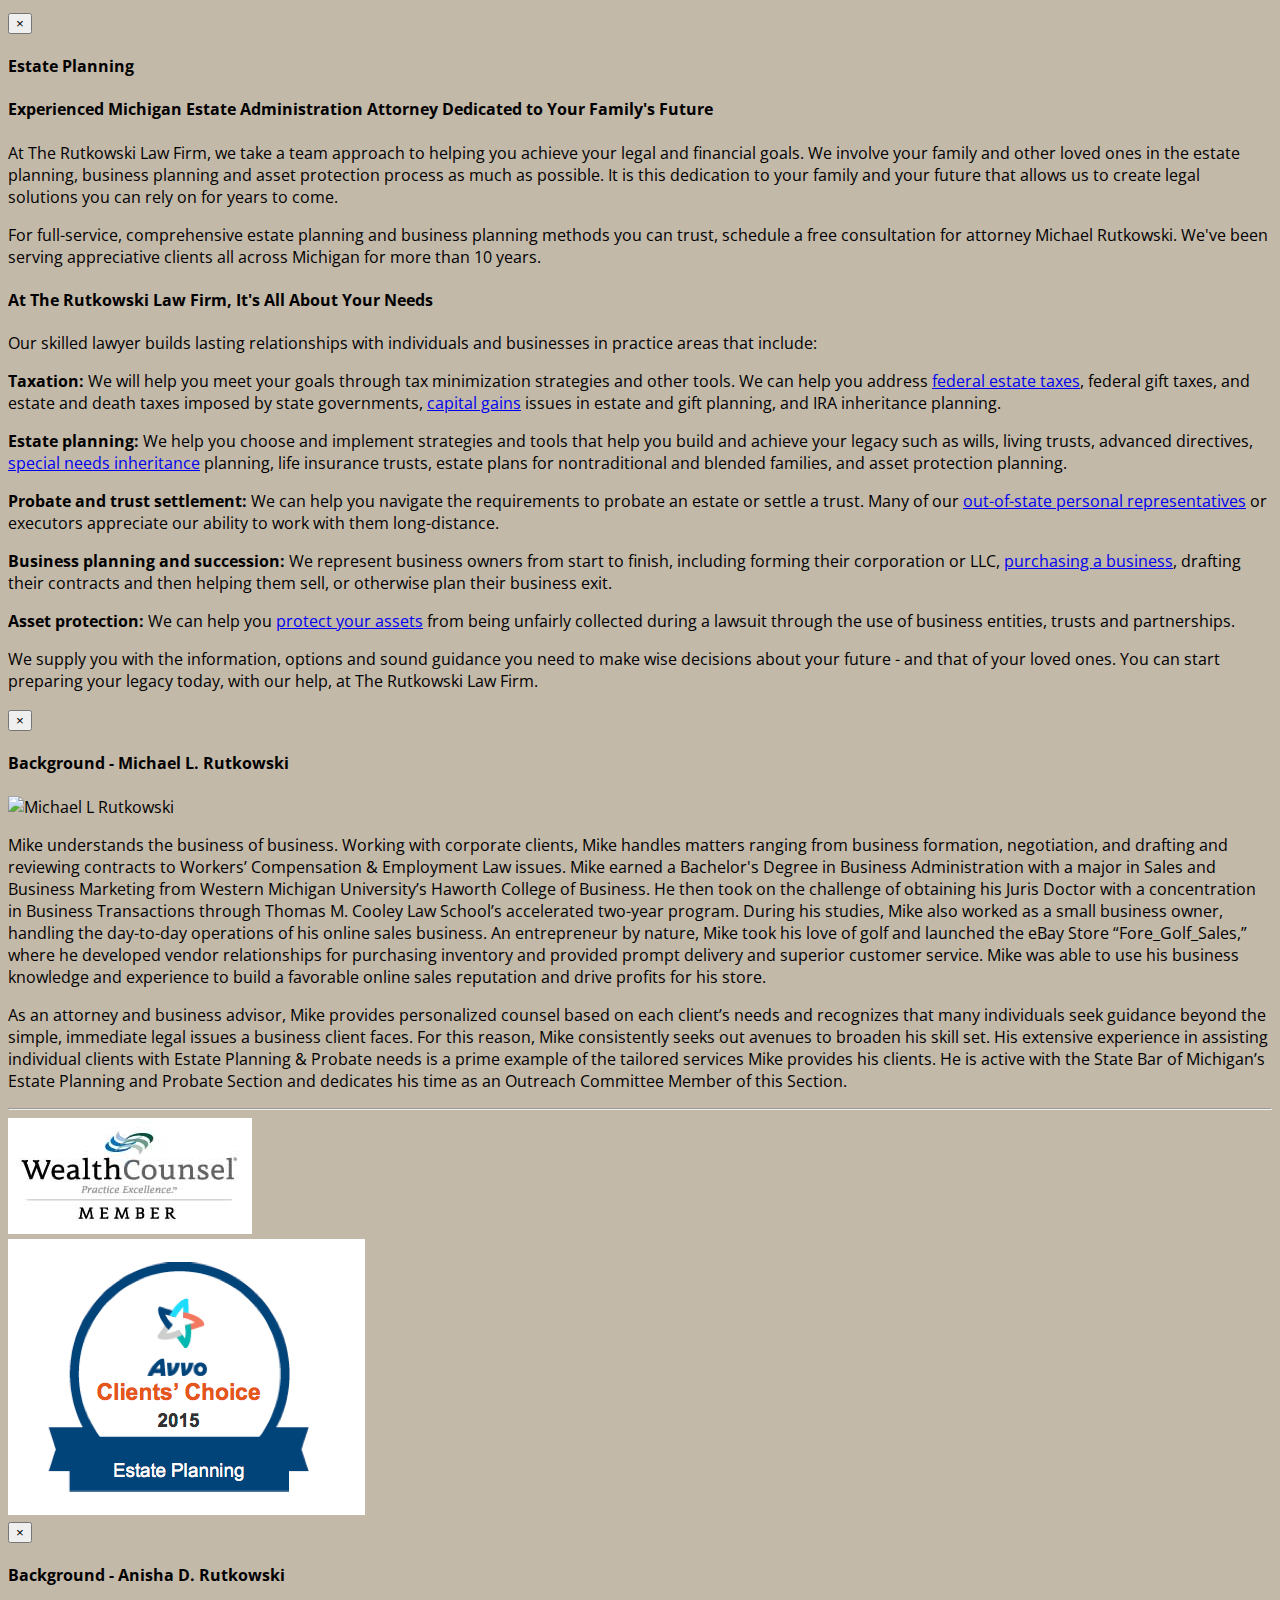
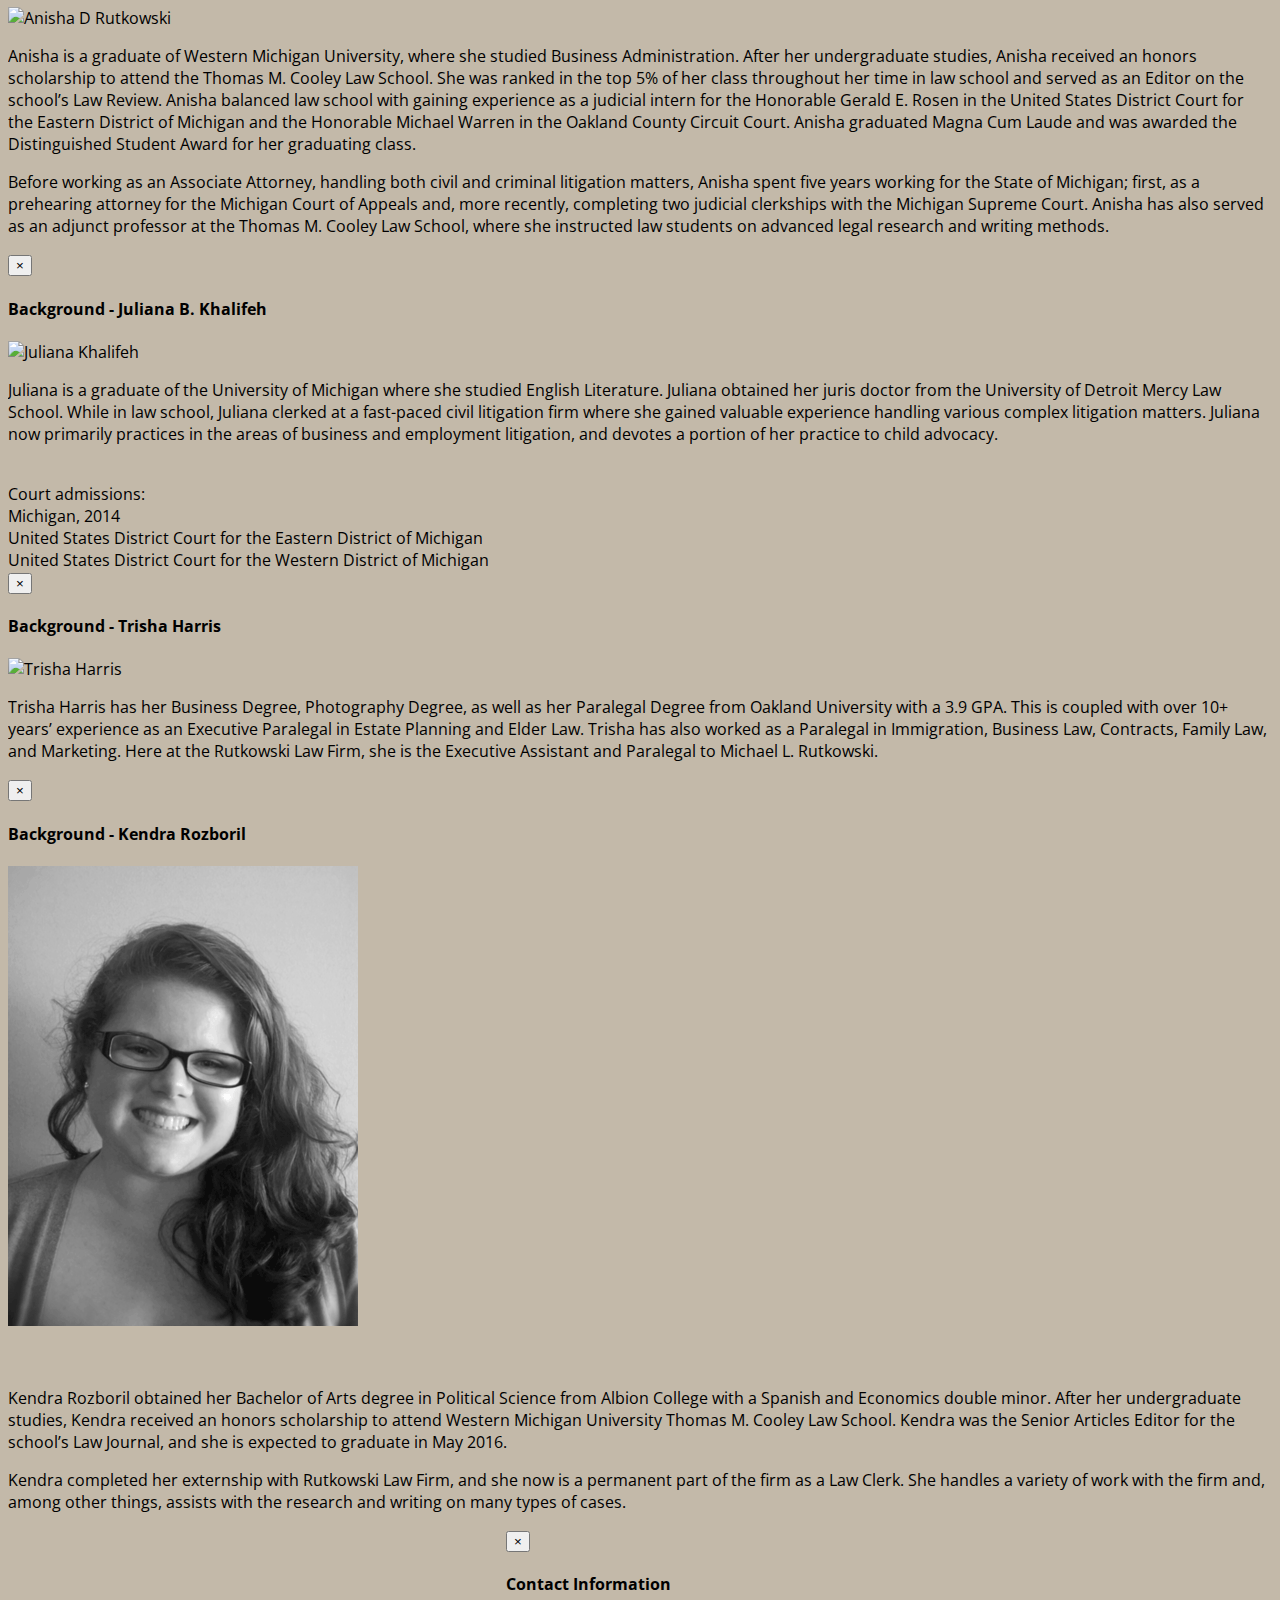
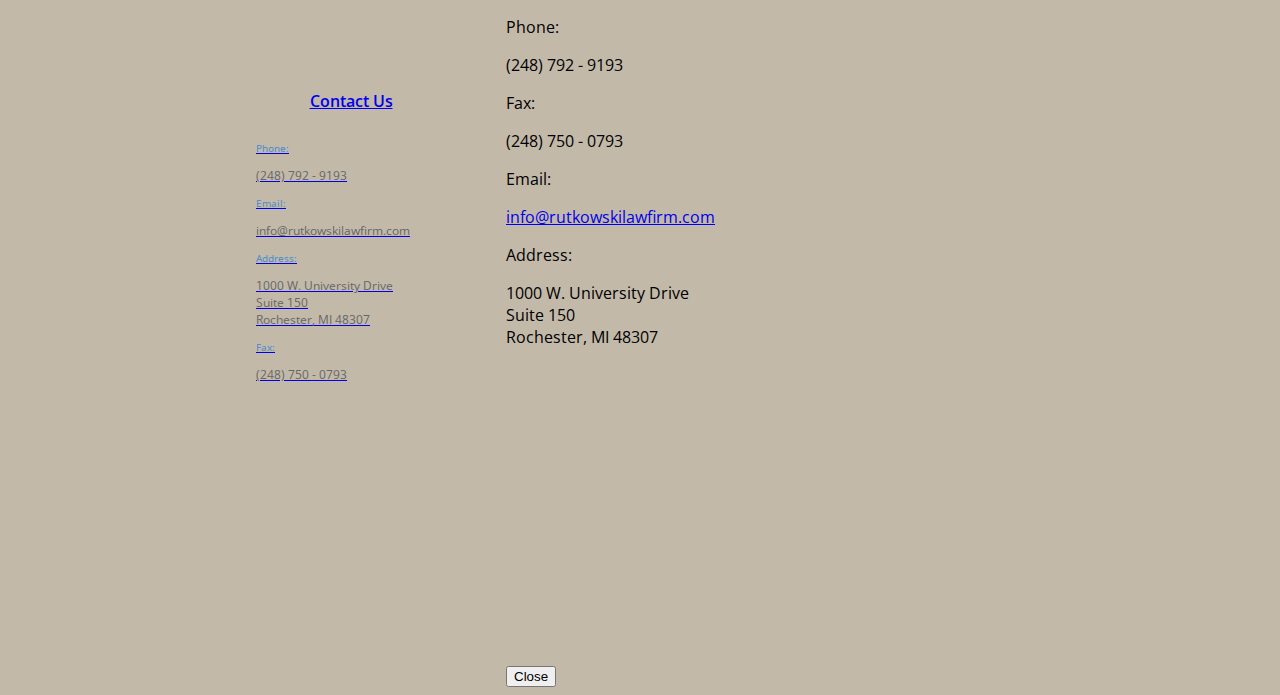
==== commit 320b9ff8: "estate planning modal" ====
--- a/index.html
+++ b/index.html
@@ -83,7 +83,7 @@
           <p>Practice<br>Areas</p>
           <img src="images/postit.svg" alt="Practice Areas"/>
         </div>
-        <div class="post-it">
+        <div class="post-it modal-estate-planning">
           <p>Estate<br>Planning</p>
           <img src="images/postit.svg" alt="Practice Areas"/>
         </div>
@@ -110,6 +110,32 @@
       </figure>
 
 <!-- ALL THE MODALS -->
+<!-- estate planning modal -->
+<div class="modal fade" id="modal-estate-planning" role="dialog" aria-labelledby="myModalLabel" aria-hidden="true">
+    <div class="modal-dialog">
+        <div class="modal-content">
+            <div class="modal-header">
+                 <button type="button" class="close" data-dismiss="modal" aria-hidden="true">×</button>
+                <h4 class="modal-title" id="myModalLabel">
+                    Estate Planning
+                </h4>
+            </div>
+            <div class="modal-body">
+              <h4>Experienced Michigan Estate Administration Attorney Dedicated to Your Family's Future</h4>
+              <p>At The Rutkowski Law Firm, we take a team approach to helping you achieve your legal and financial goals. We involve your family and other loved ones in the estate planning, business planning and asset protection process as much as possible. It is this dedication to your family and your future that allows us to create legal solutions you can rely on for years to come.</p>
+              <p>For full-service, comprehensive estate planning and business planning methods you can trust, schedule a free consultation for attorney Michael Rutkowski. We've been serving appreciative clients all across Michigan for more than 10 years.</p>
+              <h4>At The Rutkowski Law Firm, It's All About Your Needs</h4>
+              <p>Our skilled lawyer builds lasting relationships with individuals and businesses in practice areas that include:</p>
+              <p><b>Taxation:</b> We will help you meet your goals through tax minimization strategies and other tools. We can help you address <a href="http://www.coloradoestateplanning.com/Taxation/Federal-Estate-Taxes.shtml">federal estate taxes</a>, federal gift taxes, and estate and death taxes imposed by state governments, <a href="http://www.coloradoestateplanning.com/Taxation/Capital-Gains-Issues-in-Estate-and-Gift-Planning.shtml">capital gains</a> issues in estate and gift planning, and IRA inheritance planning.</p>
+              <p><b>Estate planning:</b> We help you choose and implement strategies and tools that help you build and achieve your legacy such as wills, living trusts, advanced directives, <a href="http://www.coloradoestateplanning.com/Estate-Planning/Special-Needs-Inheritance-Planning.shtml">special needs inheritance</a> planning, life insurance trusts, estate plans for nontraditional and blended families, and asset protection planning.</p>
+              <p><b>Probate and trust settlement:</b> We can help you navigate the requirements to probate an estate or settle a trust. Many of our <a href="http://www.coloradoestateplanning.com/Probate-and-Trust-Settlement/Out-of-State-Personal-Representatives-and-Executors.shtml">out-of-state personal representatives</a> or executors appreciate our ability to work with them long-distance.</p>
+              <p><b>Business planning and succession:</b> We represent business owners from start to finish, including forming their corporation or LLC, <a href="http://www.coloradoestateplanning.com/Business-Planning-and-Business-Succession/Buying-or-Selling-a-Business.shtml">purchasing a business</a>, drafting their contracts and then helping them sell, or otherwise plan their business exit.</p>
+              <p><b>Asset protection:</b> We can help you <a href="http://www.coloradoestateplanning.com/Asset-Protection/">protect your assets</a> from being unfairly collected during a lawsuit through the use of business entities, trusts and partnerships.</p>
+              <p>We supply you with the information, options and sound guidance you need to make wise decisions about your future - and that of your loved ones. You can start preparing your legacy today, with our help, at The Rutkowski Law Firm.</p>
+            </div>
+        </div>
+    </div>
+</div>
 <!-- mike modal -->
 <div class="modal fade" id="modal-mike" role="dialog" aria-labelledby="myModalLabel" aria-hidden="true">
     <div class="modal-dialog">
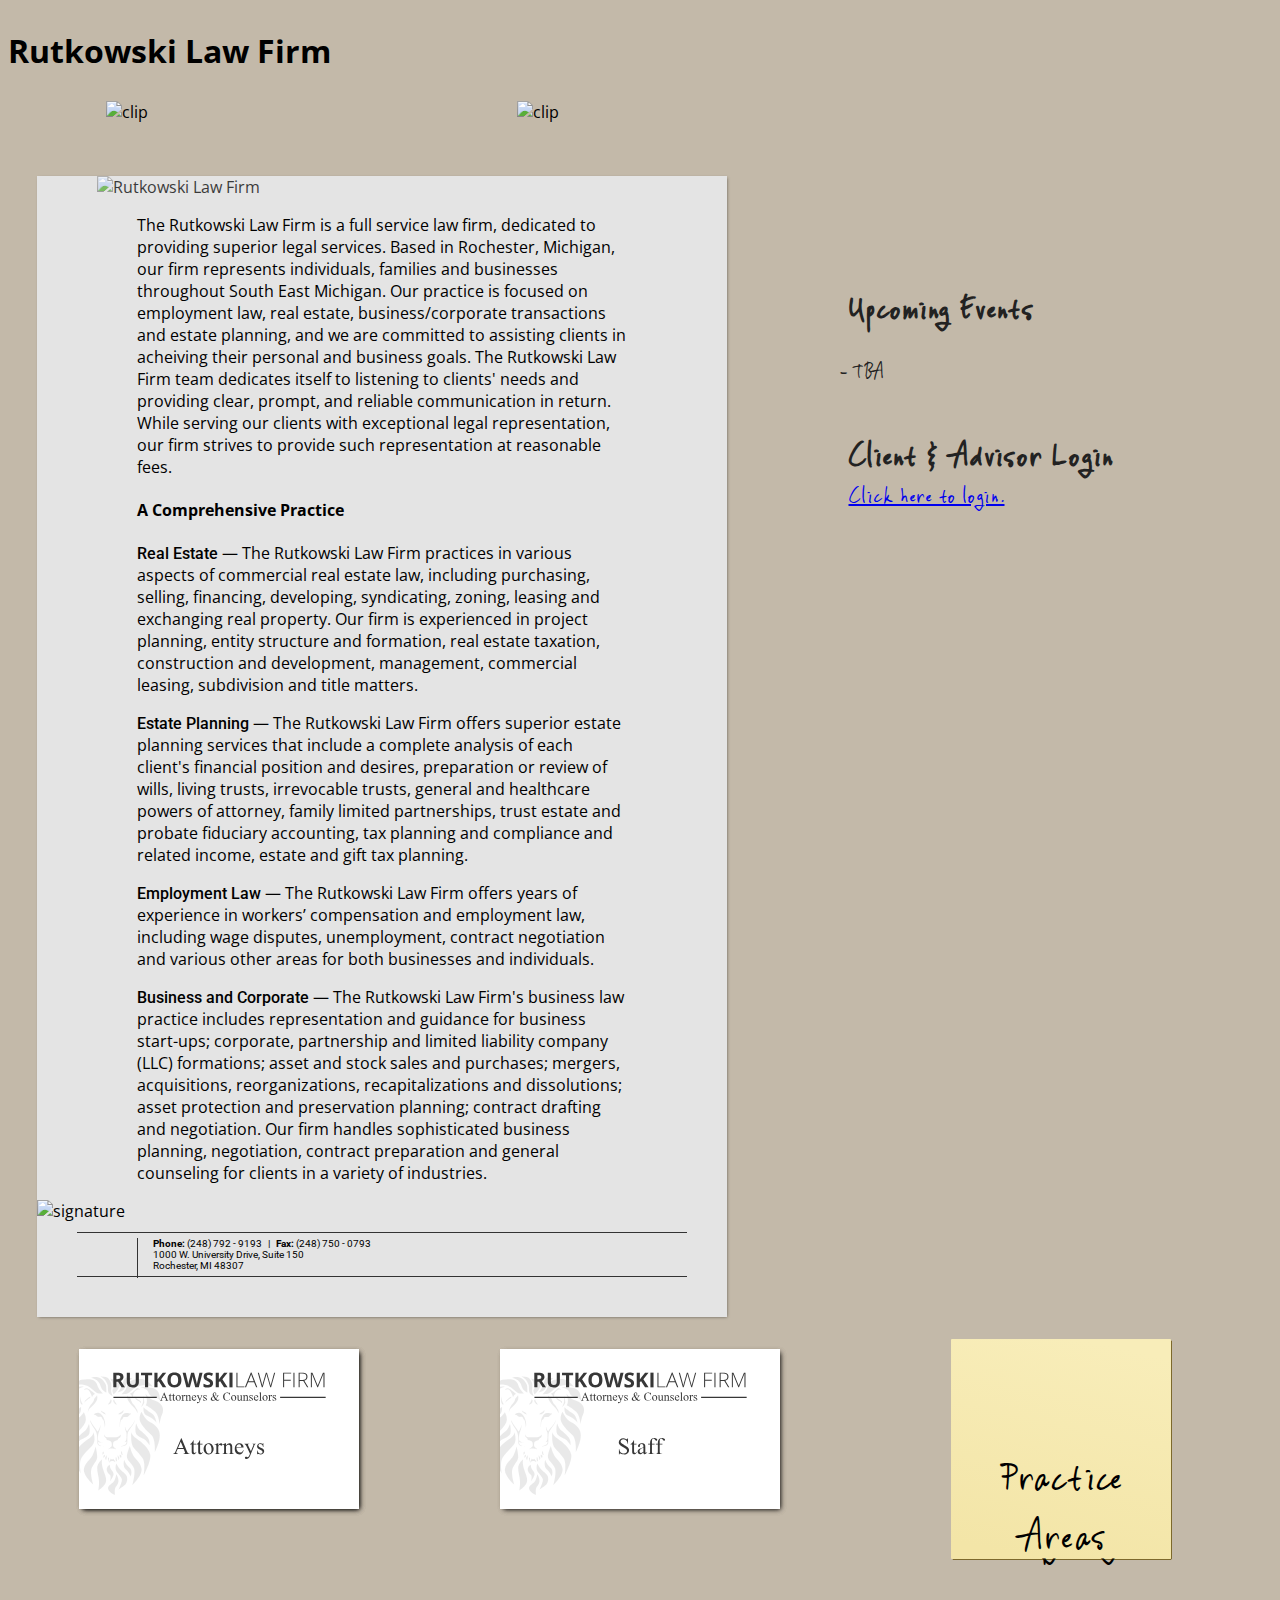
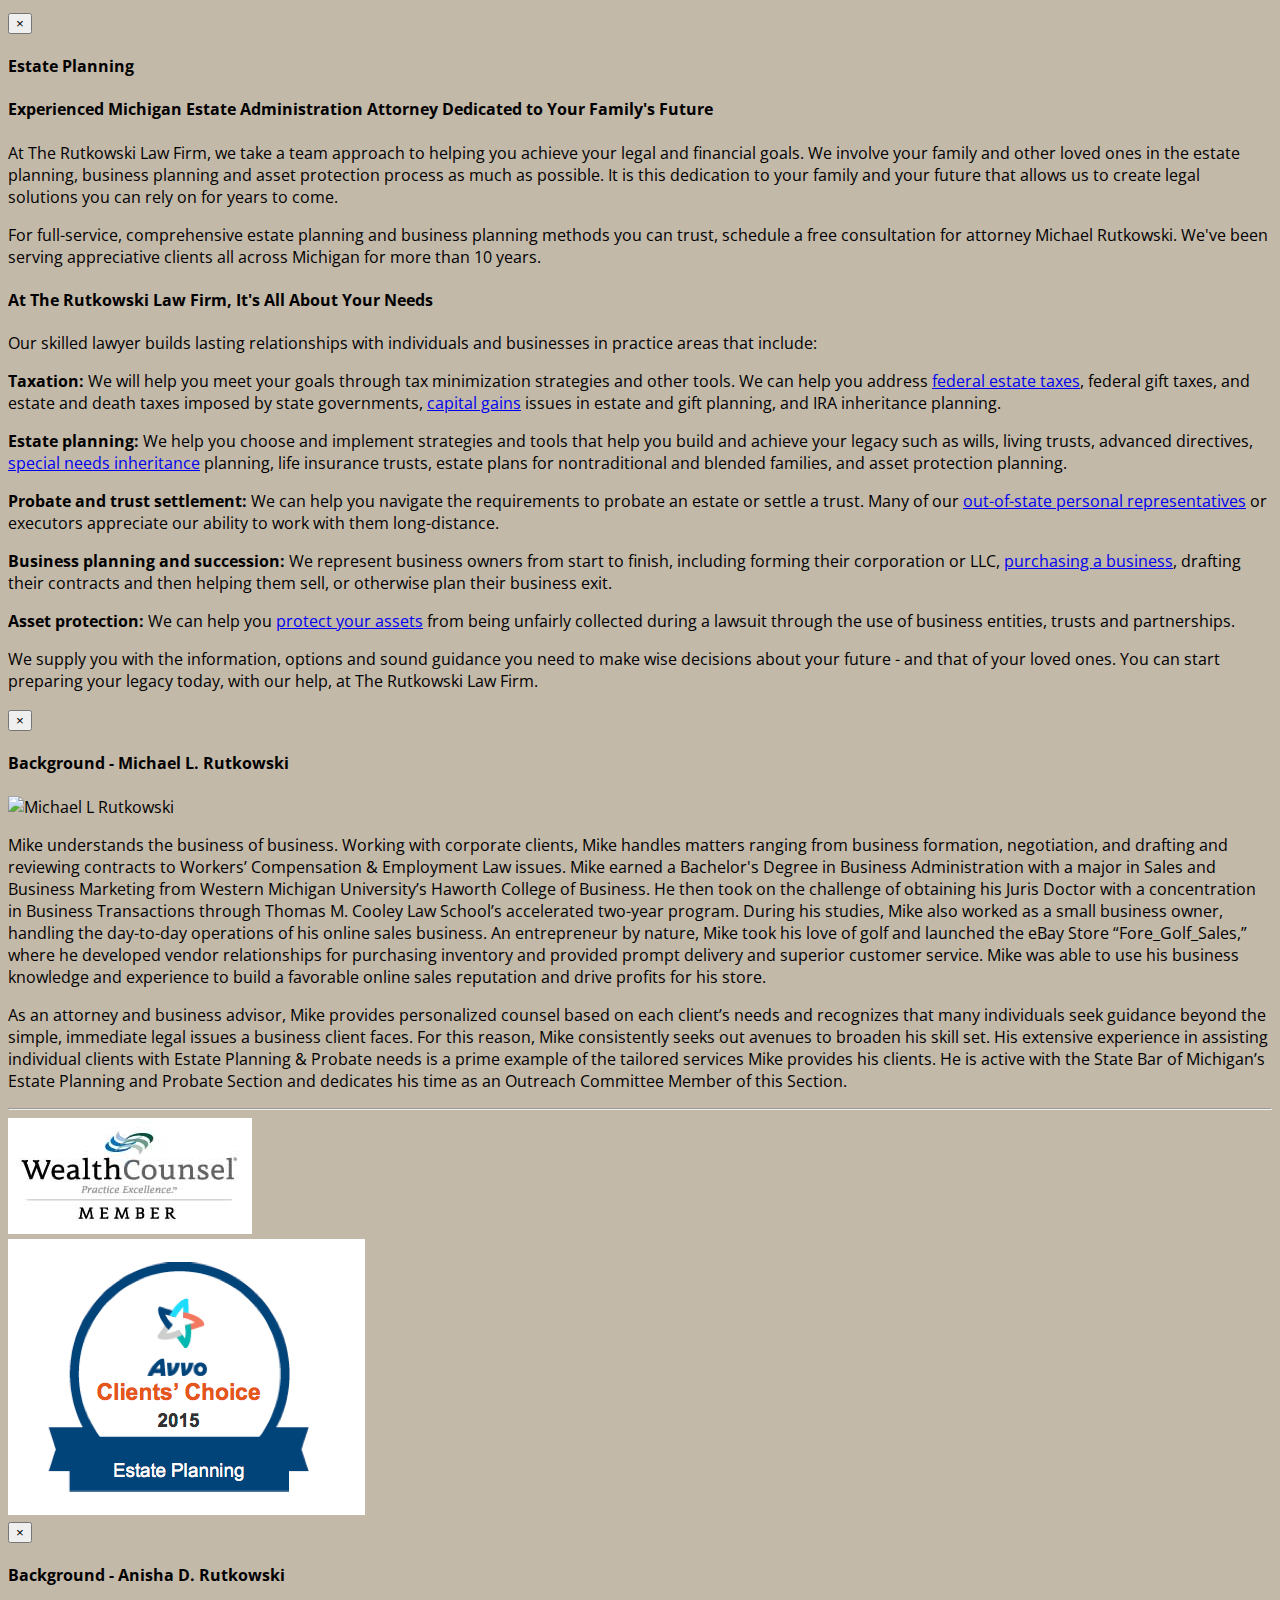
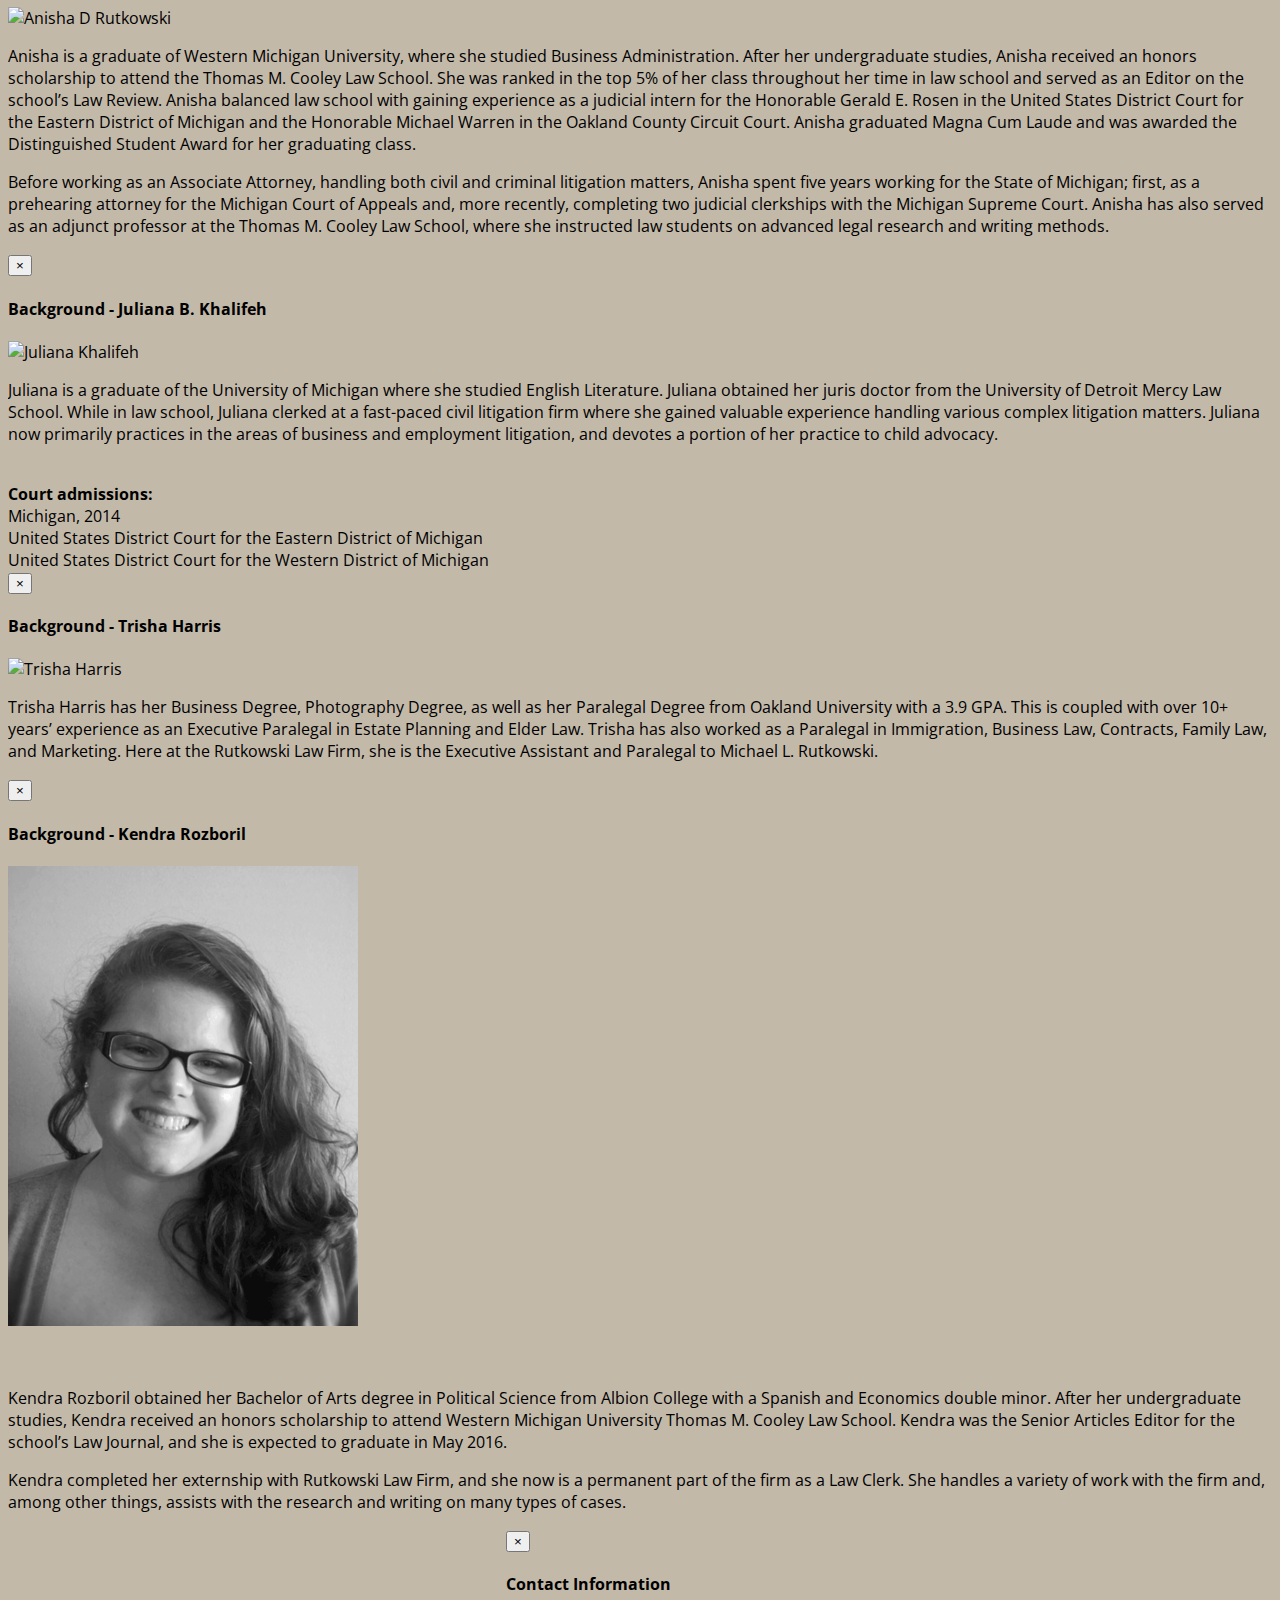
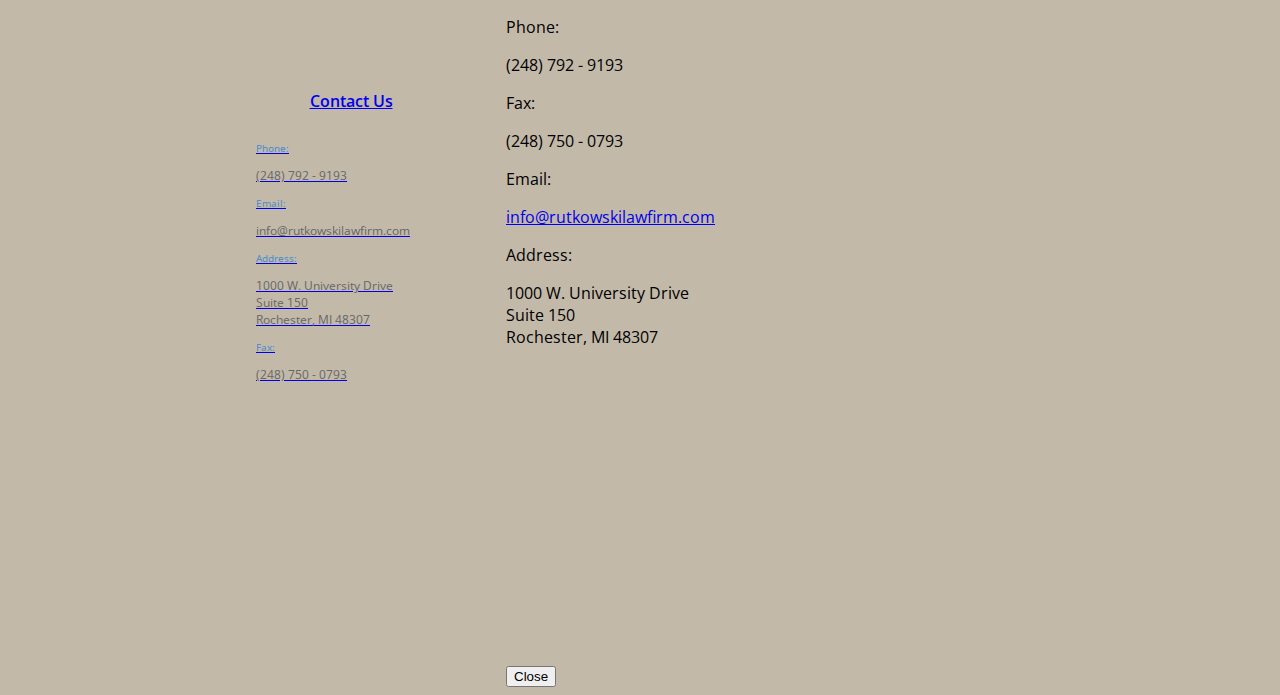
==== commit bcc9b9c8: "bolded a line in julianas bio" ====
--- a/index.html
+++ b/index.html
@@ -197,7 +197,7 @@
                 <p>Juliana is a graduate of the University of Michigan where she studied English Literature.  Juliana obtained her juris doctor from the University of Detroit Mercy Law School.  While in law school, Juliana clerked at a fast-paced civil litigation firm where she gained valuable experience handling various complex litigation matters.  Juliana now primarily practices in the areas of business and employment litigation, and devotes a portion of her practice to child advocacy.</p>
                 <br/>
                 <div class="row">
-                    <div class="col-md-4">Court admissions:</div>
+                    <div class="col-md-4"><b>Court admissions:</b></div>
                     <div class="col-md-8">
                         Michigan, 2014<br/>
                         United States District Court for the Eastern District of Michigan<br/>
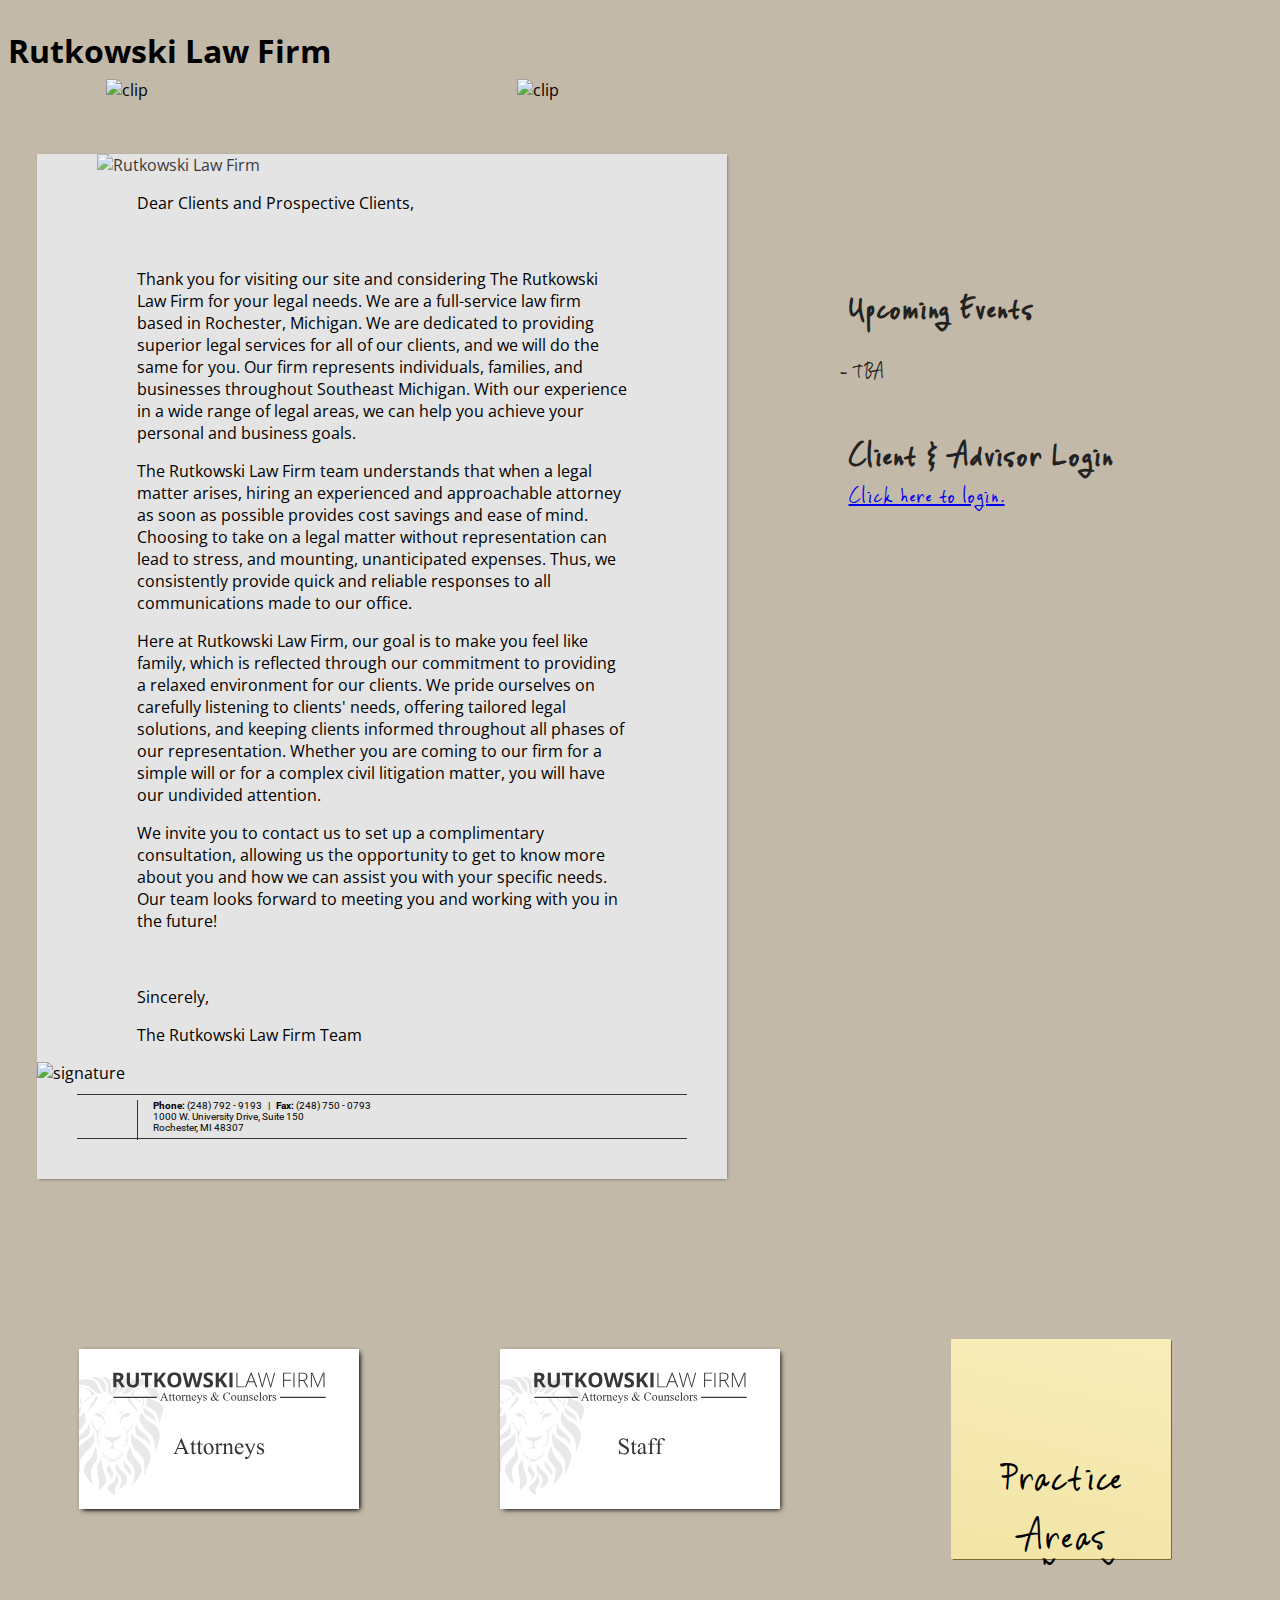
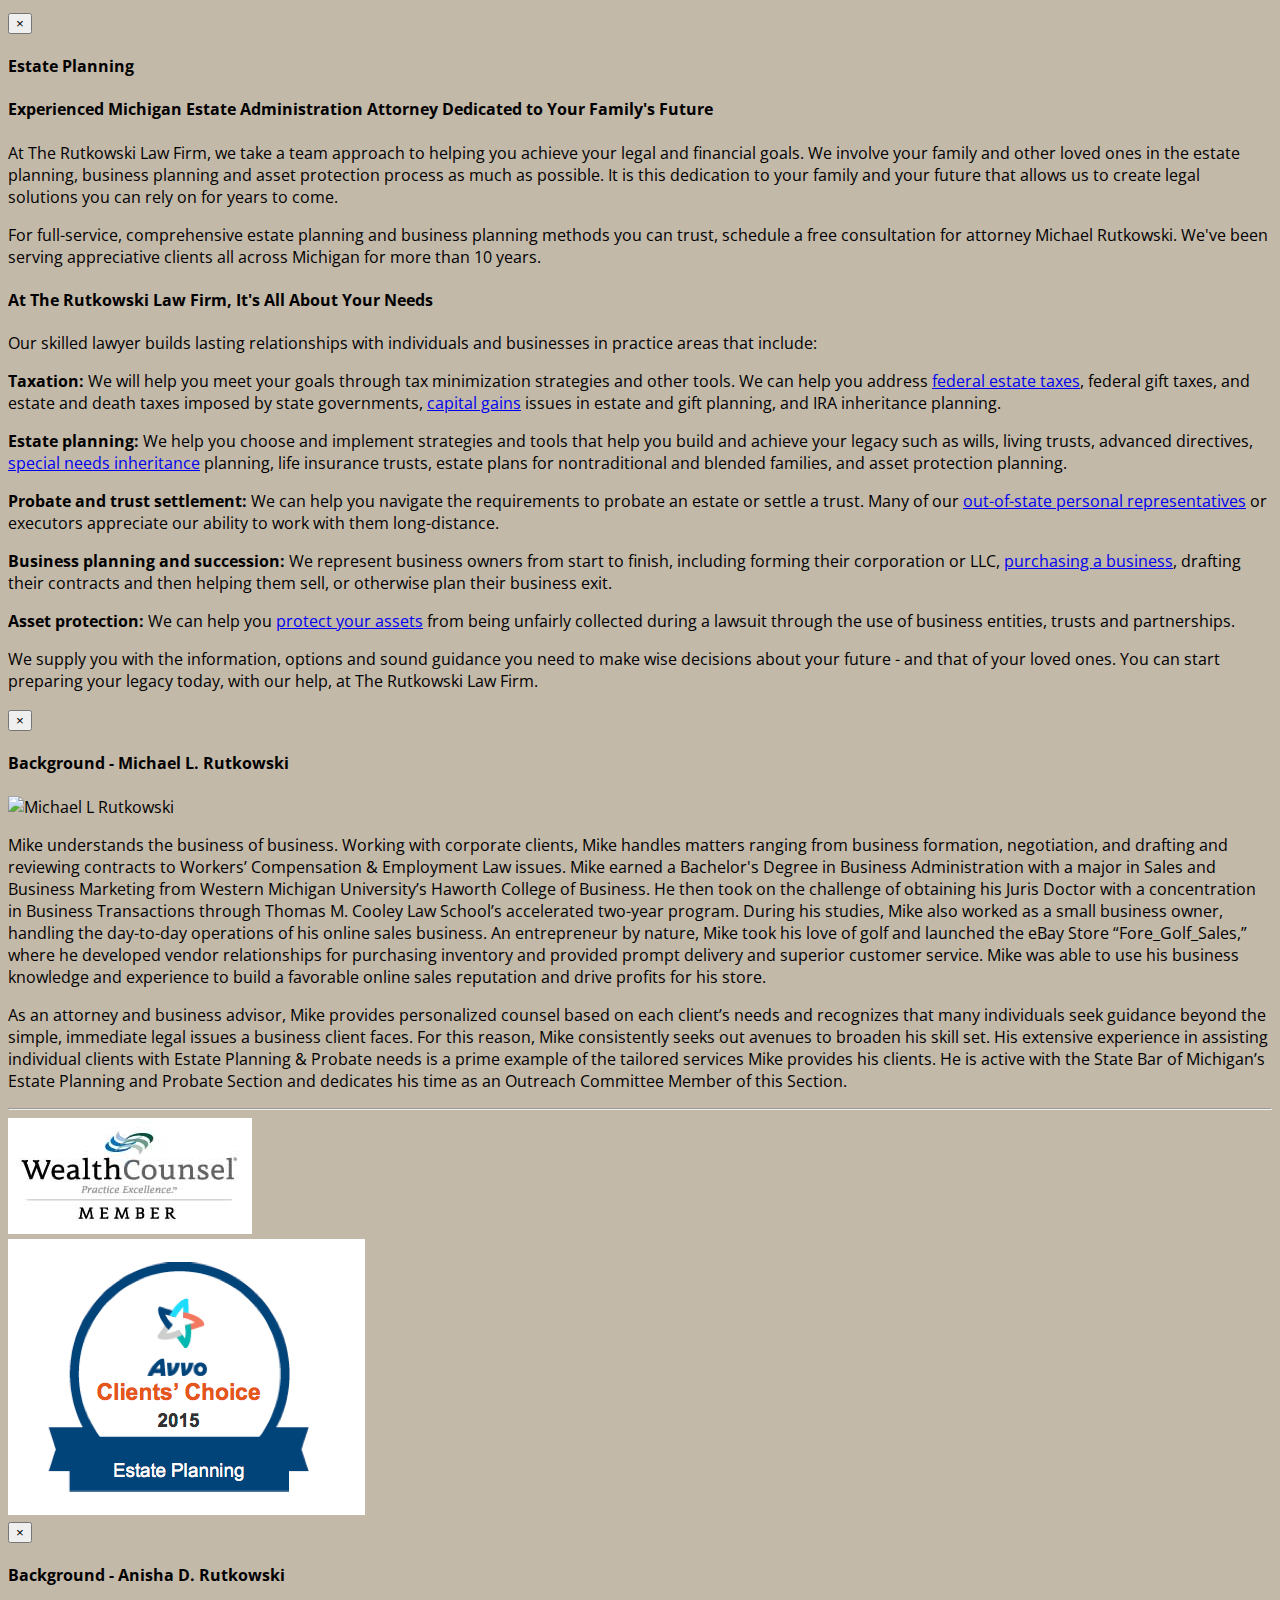
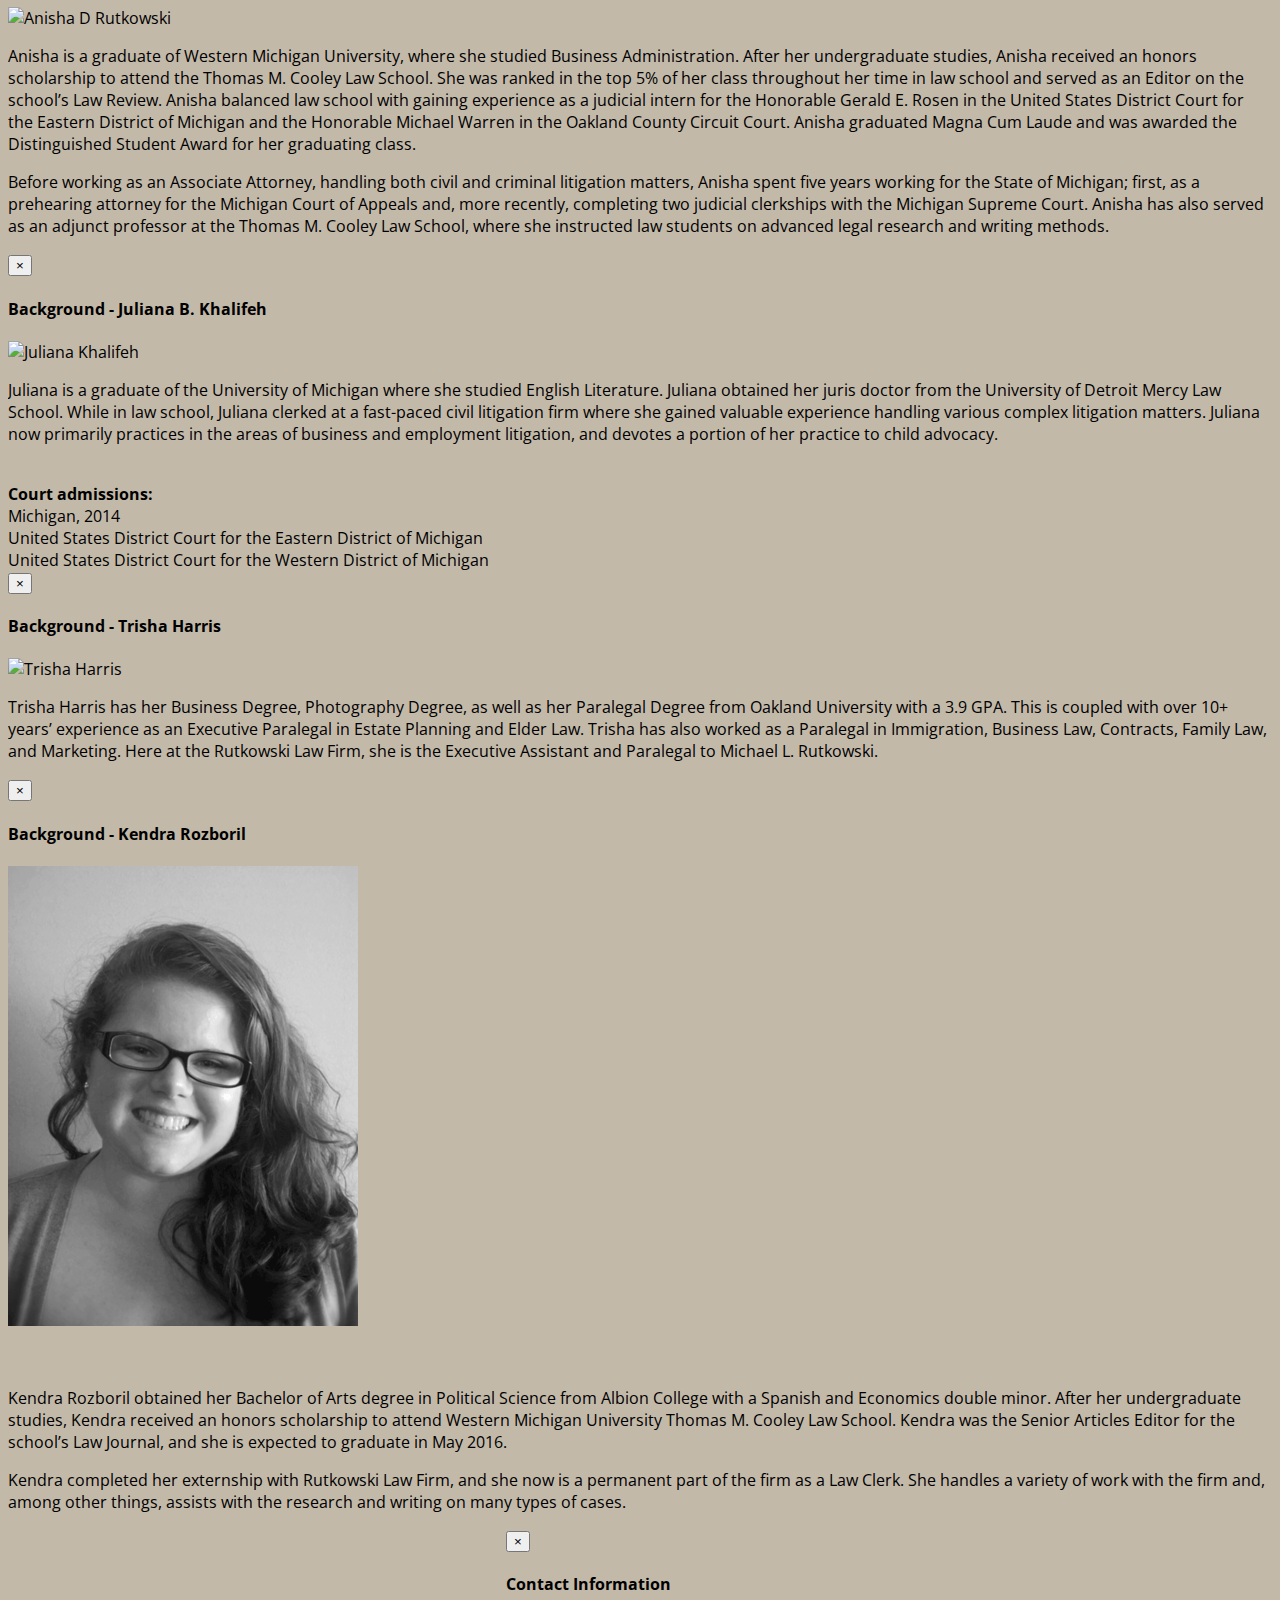
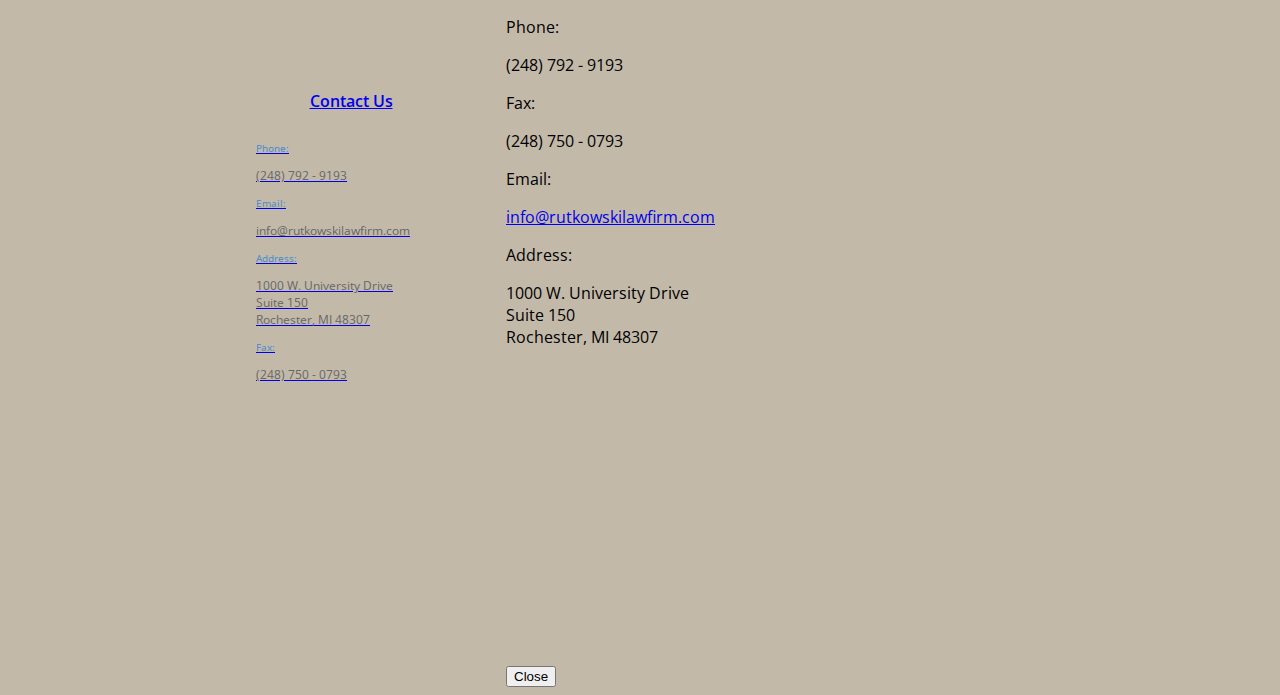
==== commit 0aff4a0b: "changed letter" ====
--- a/index.html
+++ b/index.html
@@ -308,17 +308,19 @@
         </div>
         <div class="paperText">
           <img src="images/RLF_Lion_Logo.svg" alt="Rutkowski Law Firm" style="width: 116%; margin: 0 -8%; opacity: 0.75;" />
-          <p>The Rutkowski Law Firm is a full service law firm, dedicated to providing superior legal services. Based in Rochester, Michigan, our firm represents individuals, families and businesses throughout South East Michigan. Our practice is focused on employment law, real estate, business/corporate transactions and estate planning, and we are committed to assisting clients in acheiving their personal and business goals. The Rutkowski Law Firm team dedicates itself to listening to clients' needs and providing clear, prompt, and reliable communication in return. While serving our clients with exceptional legal representation, our firm strives to provide such representation at reasonable fees.</p>
-
-          <h4>A Comprehensive Practice</h4>
-
-          <p><span class="roboto">Real Estate</span> — The Rutkowski Law Firm practices in various aspects of commercial real estate law, including purchasing, selling, financing, developing, syndicating, zoning, leasing and exchanging real property. Our firm is experienced in project planning, entity structure and formation, real estate taxation, construction and development, management, commercial leasing, subdivision and title matters.</p>
-
-          <p><span class="roboto">Estate Planning</span> — The Rutkowski Law Firm offers superior estate planning services that include a complete analysis of each client's financial position and desires, preparation or review of wills, living trusts, irrevocable trusts, general and healthcare powers of attorney, family limited partnerships, trust estate and probate fiduciary accounting, tax planning and compliance and related income, estate and gift tax planning.</p>
-
-          <p><span class="roboto">Employment Law</span> — The Rutkowski Law Firm offers years of experience in workers’ compensation and employment law, including wage disputes, unemployment, contract negotiation and various other areas for both businesses and individuals.</p>
-
-          <p><span class="roboto">Business and Corporate</span> — The Rutkowski Law Firm's business law practice includes representation and guidance for business start-ups; corporate, partnership and limited liability company (LLC) formations; asset and stock sales and purchases; mergers, acquisitions, reorganizations, recapitalizations and dissolutions; asset protection and preservation planning; contract drafting and negotiation. Our firm handles sophisticated business planning, negotiation, contract preparation and general counseling for clients in a variety of industries.</p>
+          <p>Dear Clients and Prospective Clients,</p>
+          <br>
+          <p>Thank you for visiting our site and considering The Rutkowski Law Firm for your legal needs. We are a full-service law firm based in Rochester, Michigan. We are dedicated to providing superior legal services for all of our clients, and we will do the same for you. Our firm represents individuals, families, and businesses throughout Southeast Michigan. With our experience in a wide range of legal areas, we can help you achieve your personal and business goals.</p>
+
+          <p>The Rutkowski Law Firm team understands that when a legal matter arises, hiring an experienced and approachable attorney as soon as possible provides cost savings and ease of mind. Choosing to take on a legal matter without representation can lead to stress, and mounting, unanticipated expenses. Thus, we consistently provide quick and reliable responses to all communications made to our office.</p>
+
+          <p>Here at Rutkowski Law Firm, our goal is to make you feel like family, which is reflected through our commitment to providing a relaxed environment for our clients.  We pride ourselves on carefully listening to clients' needs, offering tailored legal solutions, and keeping clients informed throughout all phases of our representation. Whether you are coming to our firm for a simple will or for a complex civil litigation matter, you will have our undivided attention.</p>
+
+          <p>We invite you to contact us to set up a complimentary consultation, allowing us the opportunity to get to know more about you and how we can assist you with your specific needs. Our team looks forward to meeting you and working with you in the future!</p>
+          <br>
+          <p>Sincerely,</p>
+
+          <p>The Rutkowski Law Firm Team</p>
         </div>
         <img src="images/signature.png" alt="signature" style="margin-left: auto; display: block;"/>
         <div class="paper-bottom">
--- a/css/style.css
+++ b/css/style.css
@@ -502,9 +502,9 @@
     -webkit-flex: 0 1 auto;
     -ms-flex: 0 1 auto;
     flex: 0 1 auto;
-    -webkit-align-self: center;
-    -ms-flex-item-align: center;
-    align-self: center;
+    -webkit-align-self: flex-start;
+    -ms-flex-item-align: flex-start;
+    align-self: flex-start;
     }
 
 .left-container {
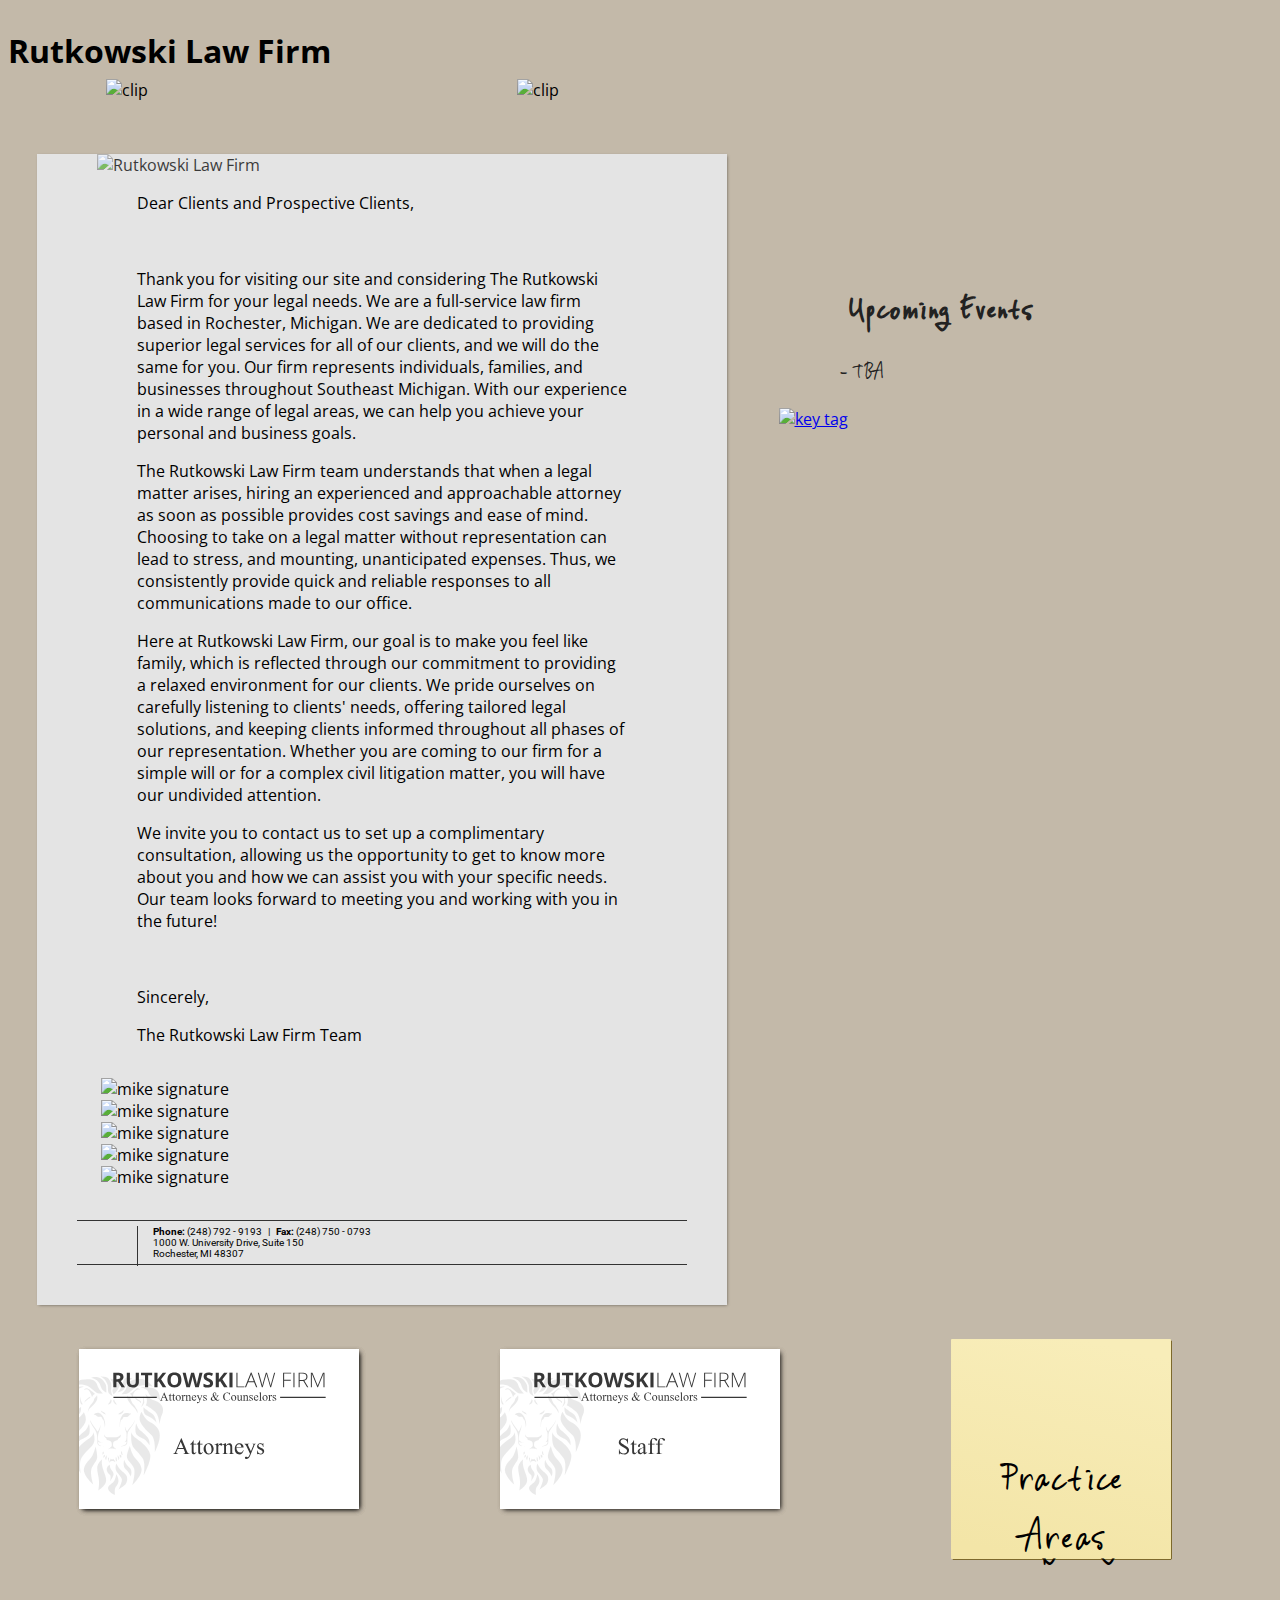
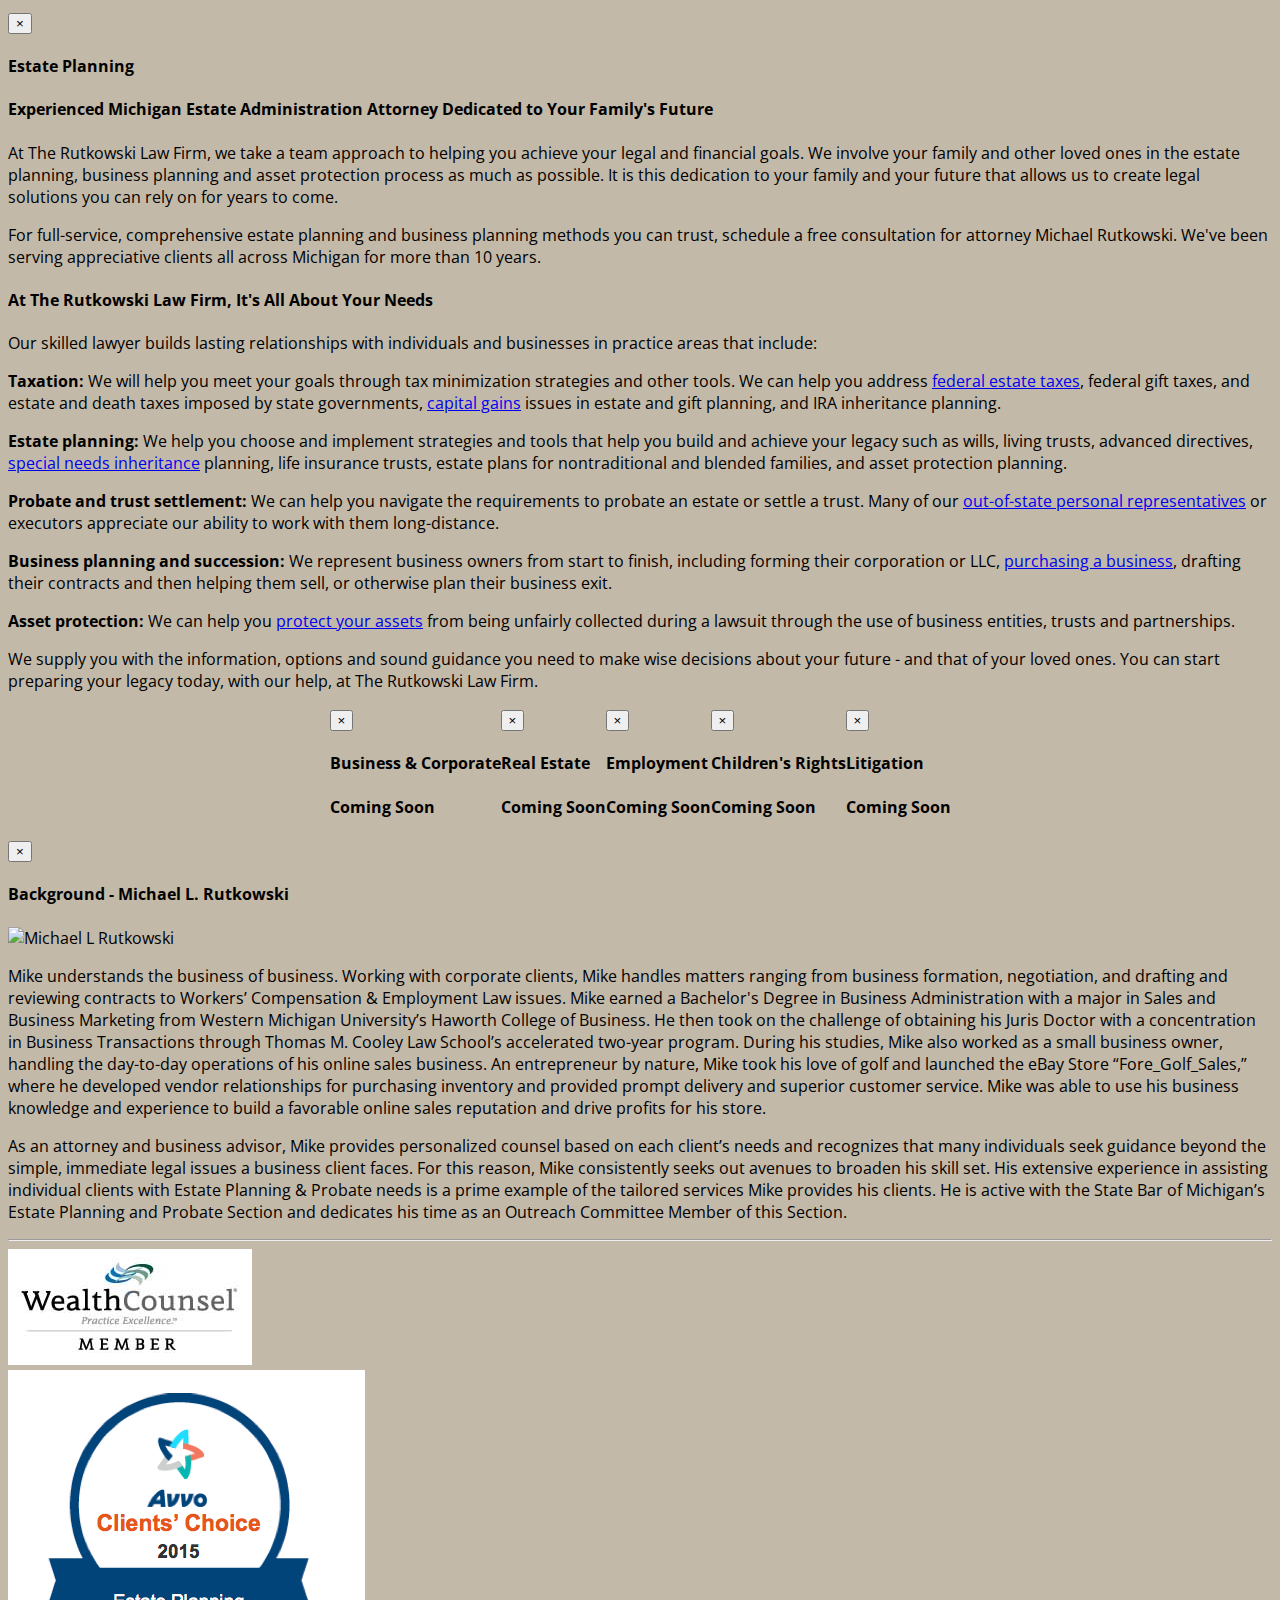
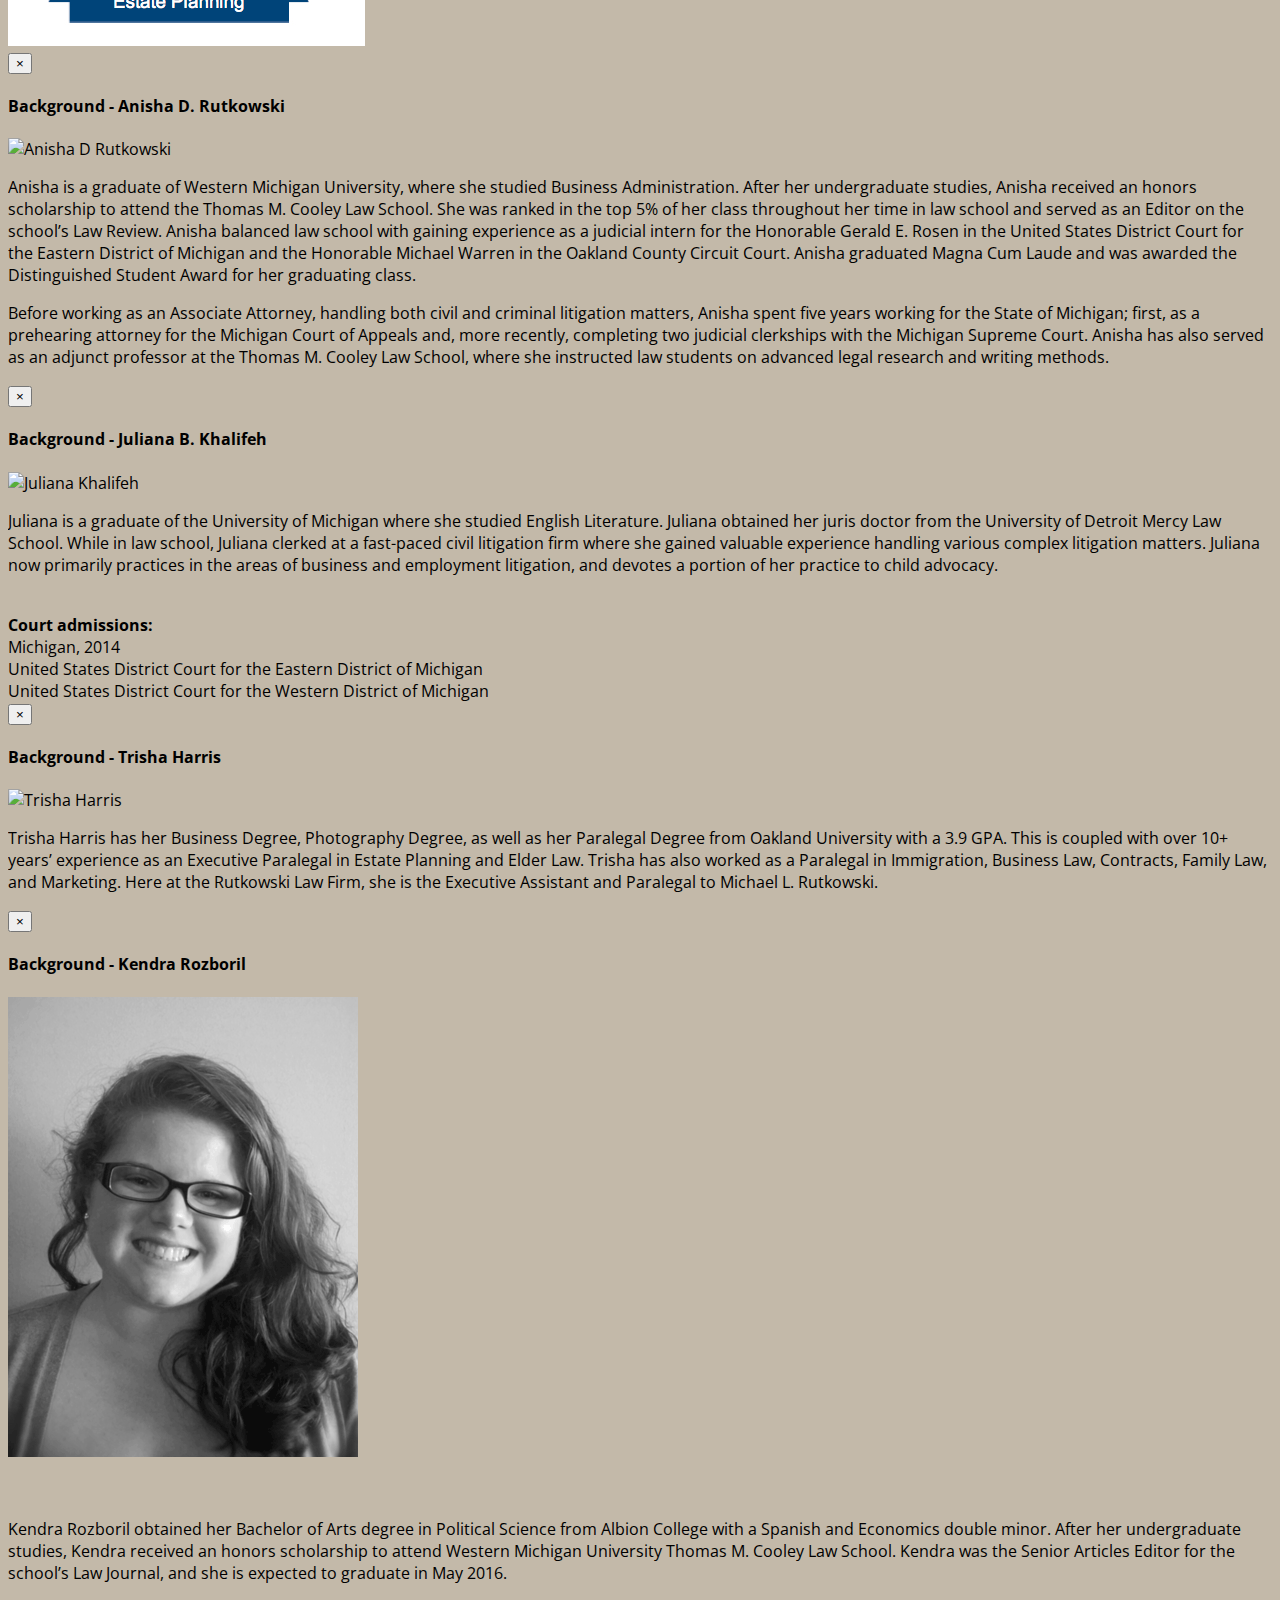
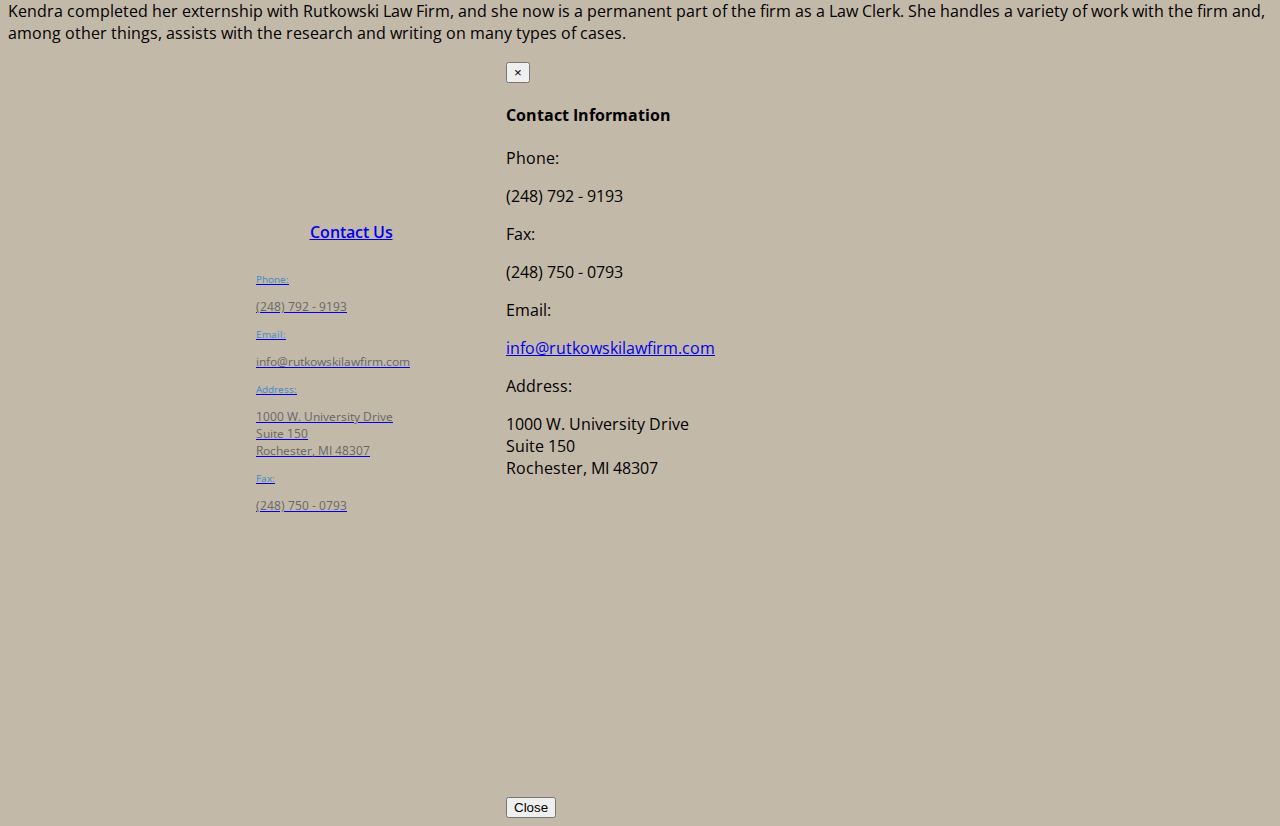
==== commit 9547b35f: "added coming soon modals for practice areas" ====
--- a/index.html
+++ b/index.html
@@ -87,23 +87,23 @@
           <p>Estate<br>Planning</p>
           <img src="images/postit.svg" alt="Practice Areas"/>
         </div>
-        <div class="post-it">
+        <div class="post-it modal-business-corporate">
           <p>Business &amp;<br>Corporate</p>
           <img src="images/postit.svg" alt="Practice Areas"/>
         </div>
-        <div class="post-it">
+        <div class="post-it modal-real-estate">
           <p>Real<br>Estate</p>
           <img src="images/postit.svg" alt="Practice Areas"/>
         </div>
-        <div class="post-it">
+        <div class="post-it modal-employment">
           <p>Employment</p>
           <img src="images/postit.svg" alt="Practice Areas"/>
         </div>
-        <div class="post-it">
+        <div class="post-it modal-childrens-rights">
           <p>Children's<br>Rights</p>
           <img src="images/postit.svg" alt="Practice Areas"/>
         </div>
-        <div class="post-it">
+        <div class="post-it modal-litigation">
           <p>Litigation</p>
           <img src="images/postit.svg" alt="Practice Areas"/>
         </div>
@@ -136,6 +136,92 @@
         </div>
     </div>
 </div>
+
+<!-- business and corporate modal -->
+<div class="modal fade" id="modal-business-corporate" role="dialog" aria-labelledby="myModalLabel" aria-hidden="true">
+    <div class="modal-dialog">
+        <div class="modal-content">
+            <div class="modal-header">
+                 <button type="button" class="close" data-dismiss="modal" aria-hidden="true">×</button>
+                <h4 class="modal-title" id="myModalLabel">
+                    Business &amp; Corporate
+                </h4>
+            </div>
+            <div class="modal-body">
+              <h4>Coming Soon</h4>
+            </div>
+        </div>
+    </div>
+</div>
+
+<!-- real estate modal -->
+<div class="modal fade" id="modal-real-estate" role="dialog" aria-labelledby="myModalLabel" aria-hidden="true">
+    <div class="modal-dialog">
+        <div class="modal-content">
+            <div class="modal-header">
+                 <button type="button" class="close" data-dismiss="modal" aria-hidden="true">×</button>
+                <h4 class="modal-title" id="myModalLabel">
+                    Real Estate
+                </h4>
+            </div>
+            <div class="modal-body">
+              <h4>Coming Soon</h4>
+            </div>
+        </div>
+    </div>
+</div>
+
+<!-- employment modal -->
+<div class="modal fade" id="modal-employment" role="dialog" aria-labelledby="myModalLabel" aria-hidden="true">
+    <div class="modal-dialog">
+        <div class="modal-content">
+            <div class="modal-header">
+                 <button type="button" class="close" data-dismiss="modal" aria-hidden="true">×</button>
+                <h4 class="modal-title" id="myModalLabel">
+                    Employment
+                </h4>
+            </div>
+            <div class="modal-body">
+              <h4>Coming Soon</h4>
+            </div>
+        </div>
+    </div>
+</div>
+
+<!-- childrens rights modal -->
+<div class="modal fade" id="modal-childrens-rights" role="dialog" aria-labelledby="myModalLabel" aria-hidden="true">
+    <div class="modal-dialog">
+        <div class="modal-content">
+            <div class="modal-header">
+                 <button type="button" class="close" data-dismiss="modal" aria-hidden="true">×</button>
+                <h4 class="modal-title" id="myModalLabel">
+                    Children's Rights
+                </h4>
+            </div>
+            <div class="modal-body">
+              <h4>Coming Soon</h4>
+            </div>
+        </div>
+    </div>
+</div>
+
+<!-- litigation modal -->
+<div class="modal fade" id="modal-litigation" role="dialog" aria-labelledby="myModalLabel" aria-hidden="true">
+    <div class="modal-dialog">
+        <div class="modal-content">
+            <div class="modal-header">
+                 <button type="button" class="close" data-dismiss="modal" aria-hidden="true">×</button>
+                <h4 class="modal-title" id="myModalLabel">
+                    Litigation
+                </h4>
+            </div>
+            <div class="modal-body">
+              <h4>Coming Soon</h4>
+            </div>
+        </div>
+    </div>
+</div>
+
 <!-- mike modal -->
 <div class="modal fade" id="modal-mike" role="dialog" aria-labelledby="myModalLabel" aria-hidden="true">
     <div class="modal-dialog">
@@ -322,7 +408,23 @@
 
           <p>The Rutkowski Law Firm Team</p>
         </div>
-        <img src="images/signature.png" alt="signature" style="margin-left: auto; display: block;"/>
+        <div class="row" style="margin:2em 4em">
+          <div class="col-xs-4">
+            <img src="images/mike_sig.png" alt="mike signature" class="img-responsive"/>
+          </div>
+          <div class="col-xs-4">
+            <img src="images/anisha_sig.png" alt="mike signature" class="img-responsive"/>
+          </div>
+          <div class="col-xs-4">
+            <img src="images/juliana_sig.png" alt="mike signature" class="img-responsive"/>
+          </div>
+          <div class="col-xs-4">
+            <img src="images/trisha_sig.png" alt="mike signature" class="img-responsive"/>
+          </div>
+          <div class="col-xs-4">
+            <img src="images/kendra_sig.png" alt="mike signature" class="img-responsive"/>
+          </div>
+        </div>
         <div class="paper-bottom">
           <div class="paper-bottom-text">
             <p><strong>Phone:</strong> (248)  792 - 9193 &nbsp; | &nbsp; <strong>Fax:</strong> (248) 750 - 0793<br/>1000 W. University Drive, Suite 150<br/>Rochester, MI 48307</p>
@@ -343,9 +445,10 @@
                 <ul>
                     <li>TBA</li>
                 </ul>
-                <h4>Client &amp; Advisor Login</h4>
-                <a href="https://rutkowskilawfirm.mycase.com/">Click here to login.</a>
               </div>
+              <a href="https://rutkowskilawfirm.mycase.com/" target="_blank" class="keytag">
+                <img src="images/keytag.png" alt="key tag">
+              </a>
           </div>
 
 <!-- seal -->
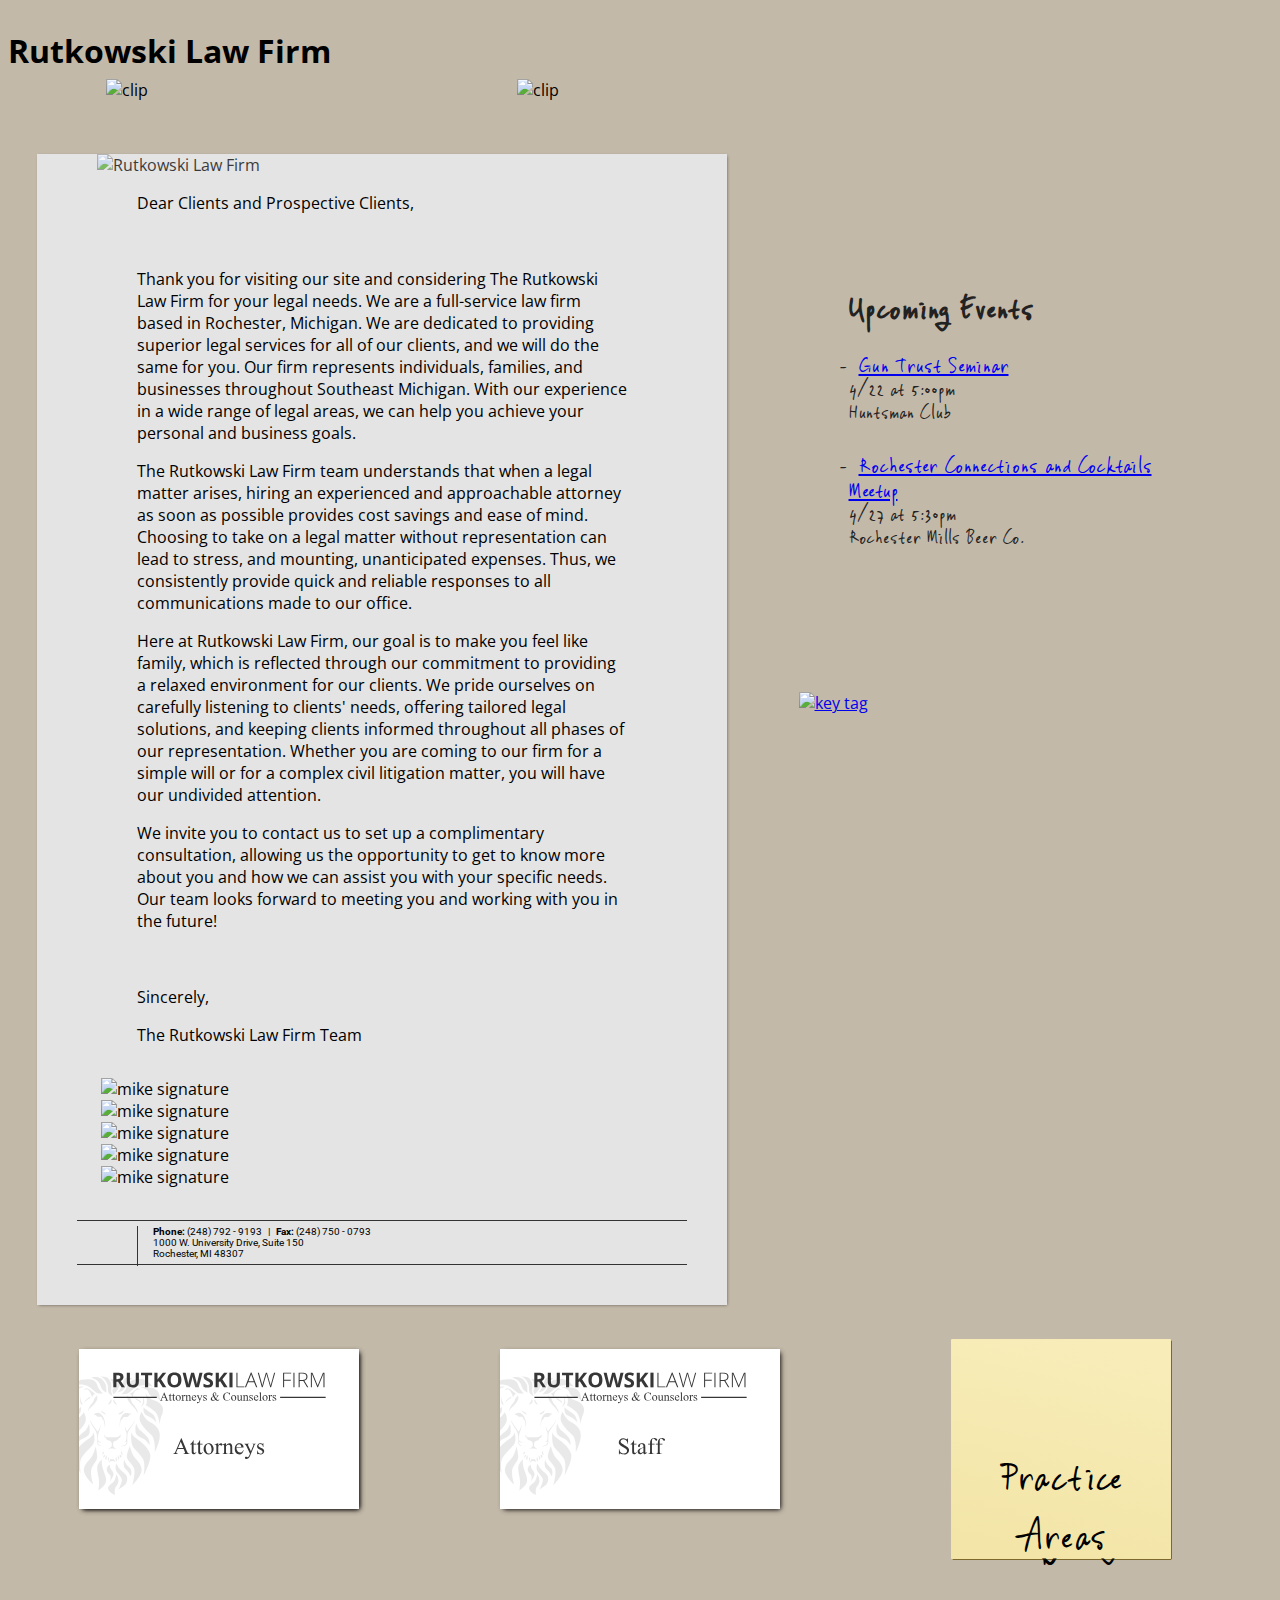
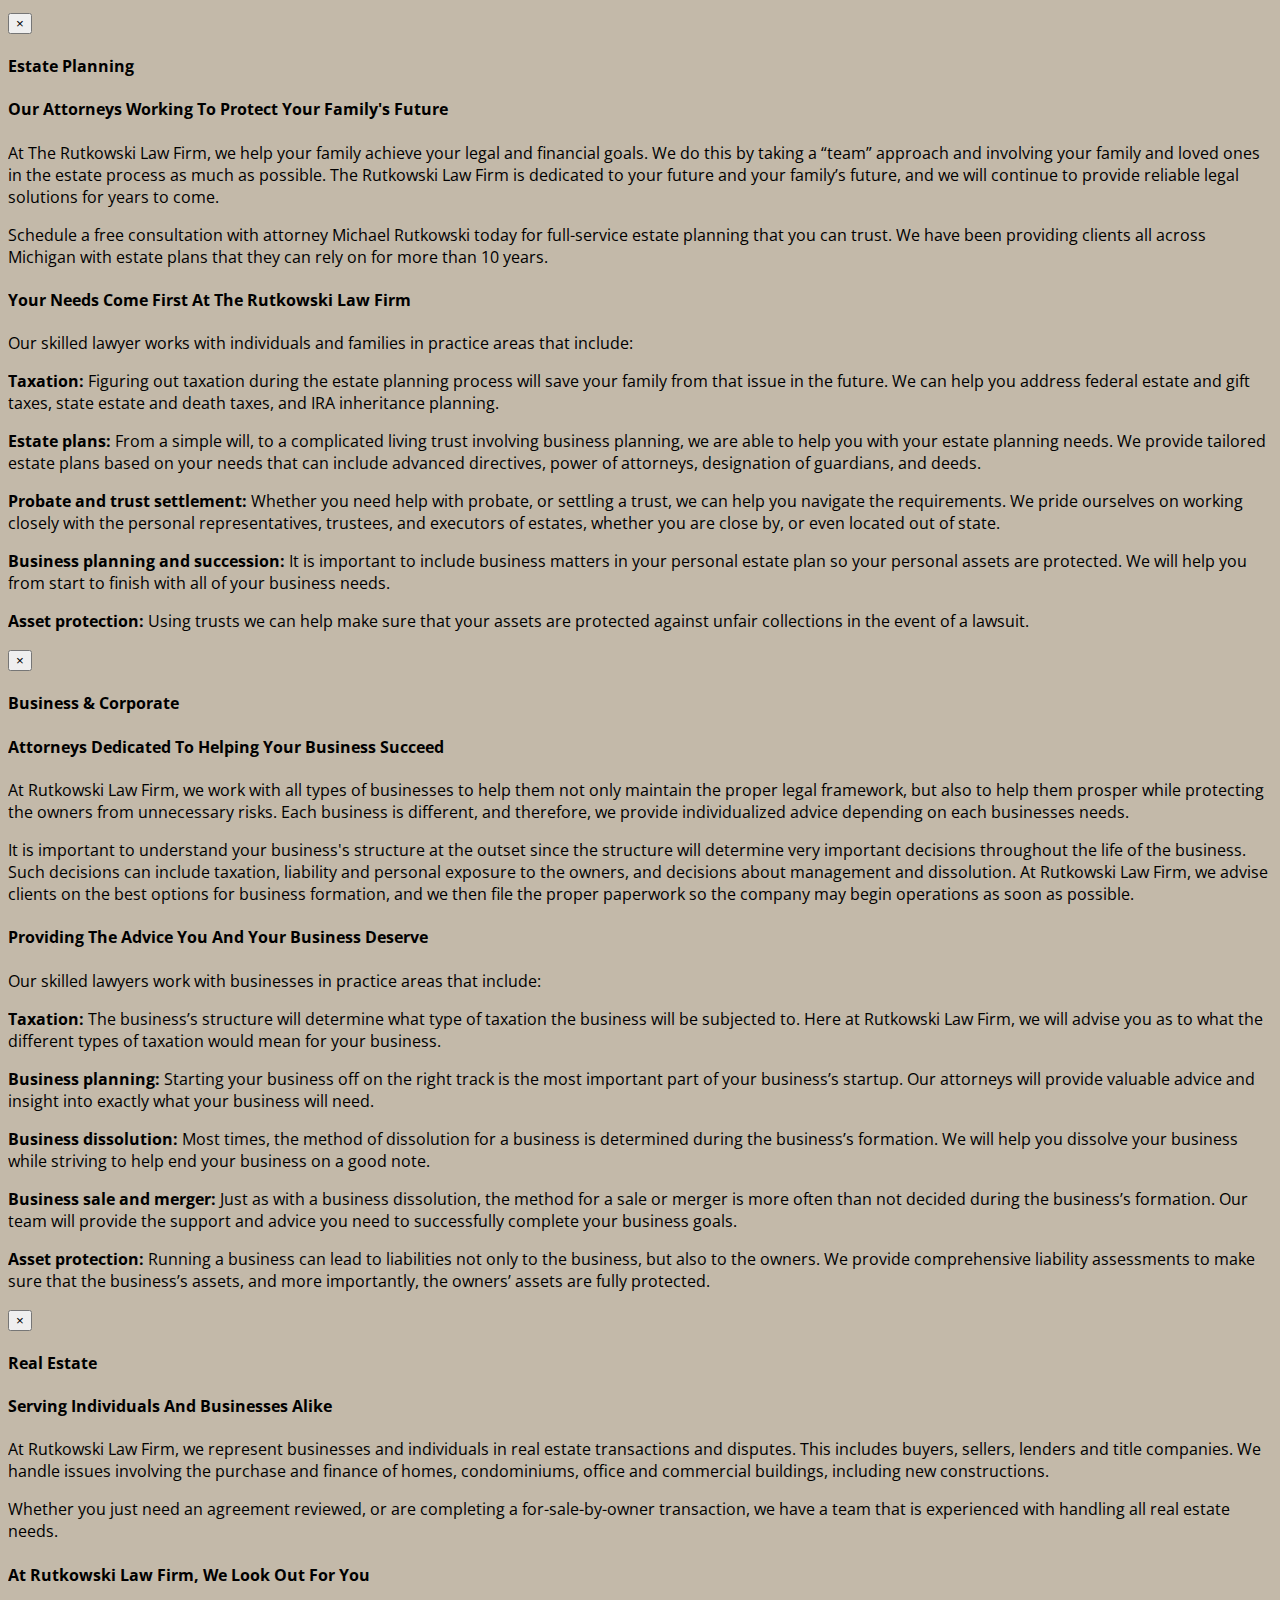
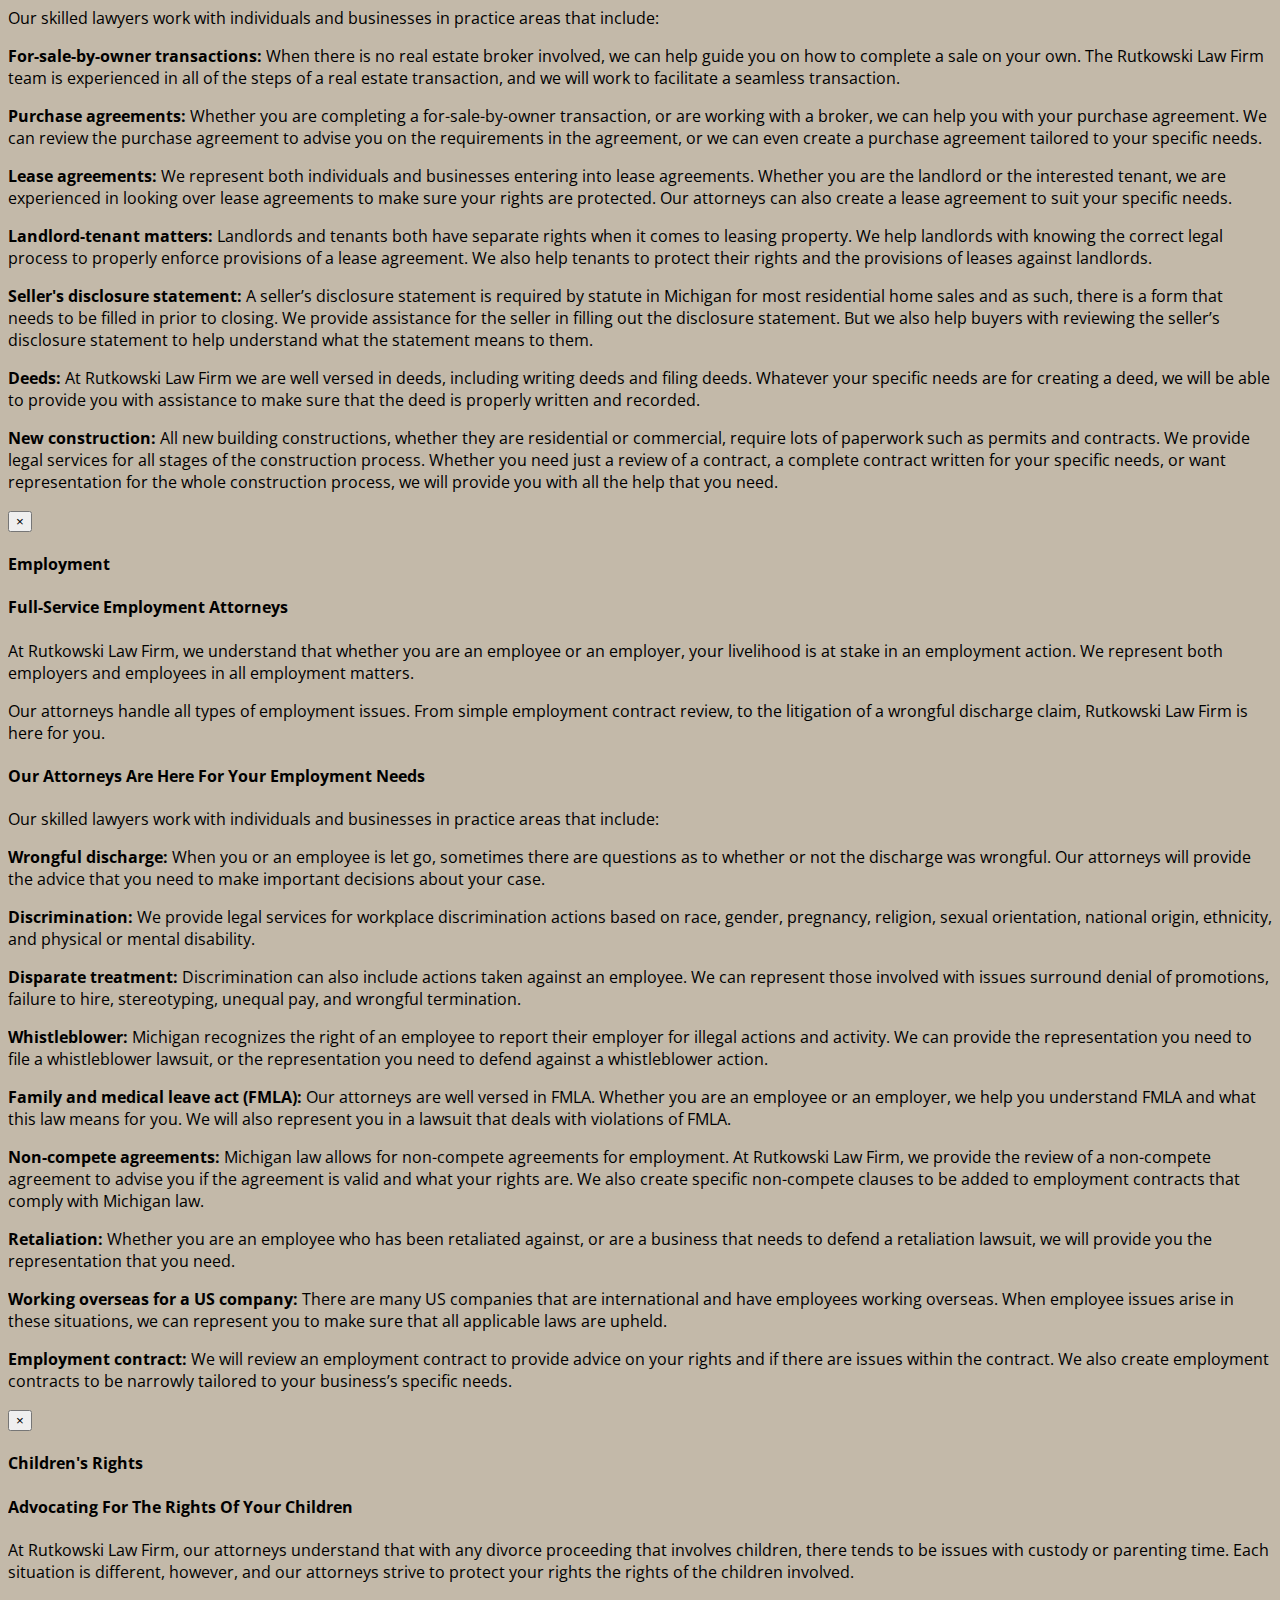
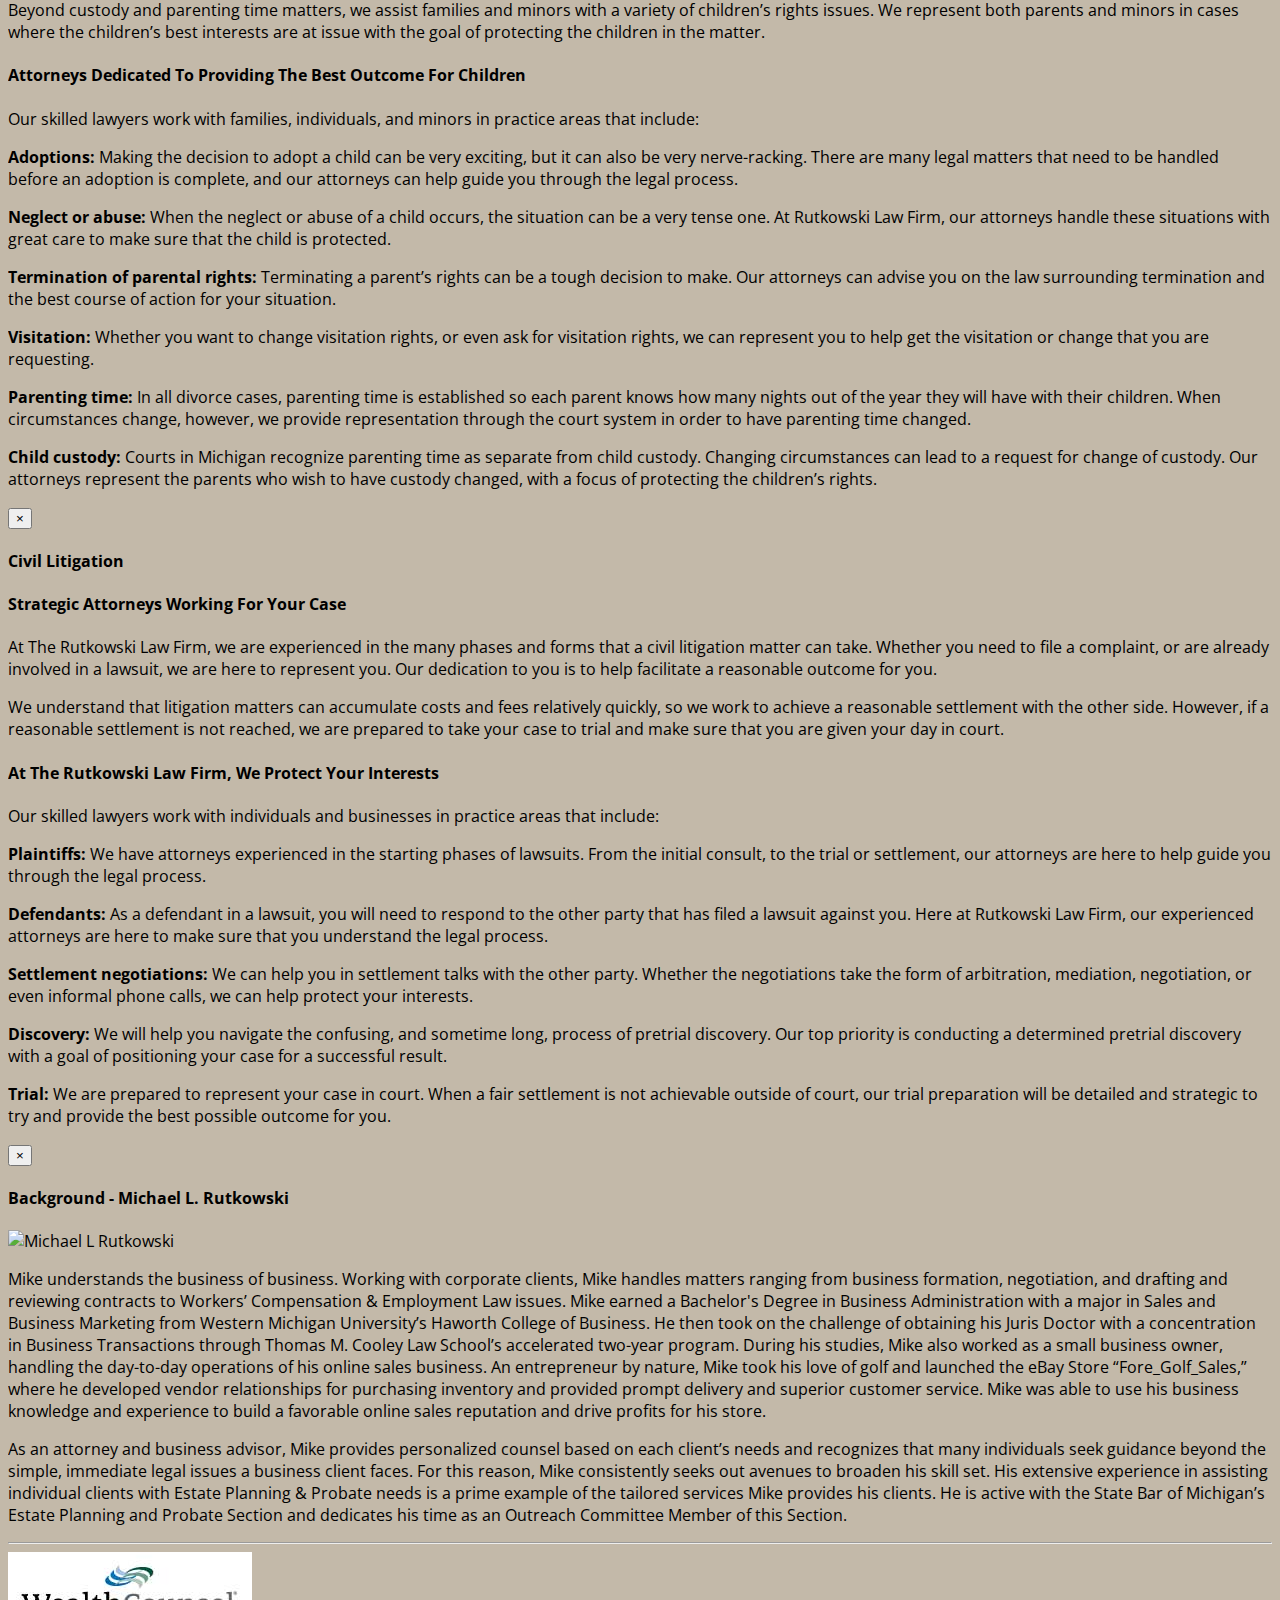
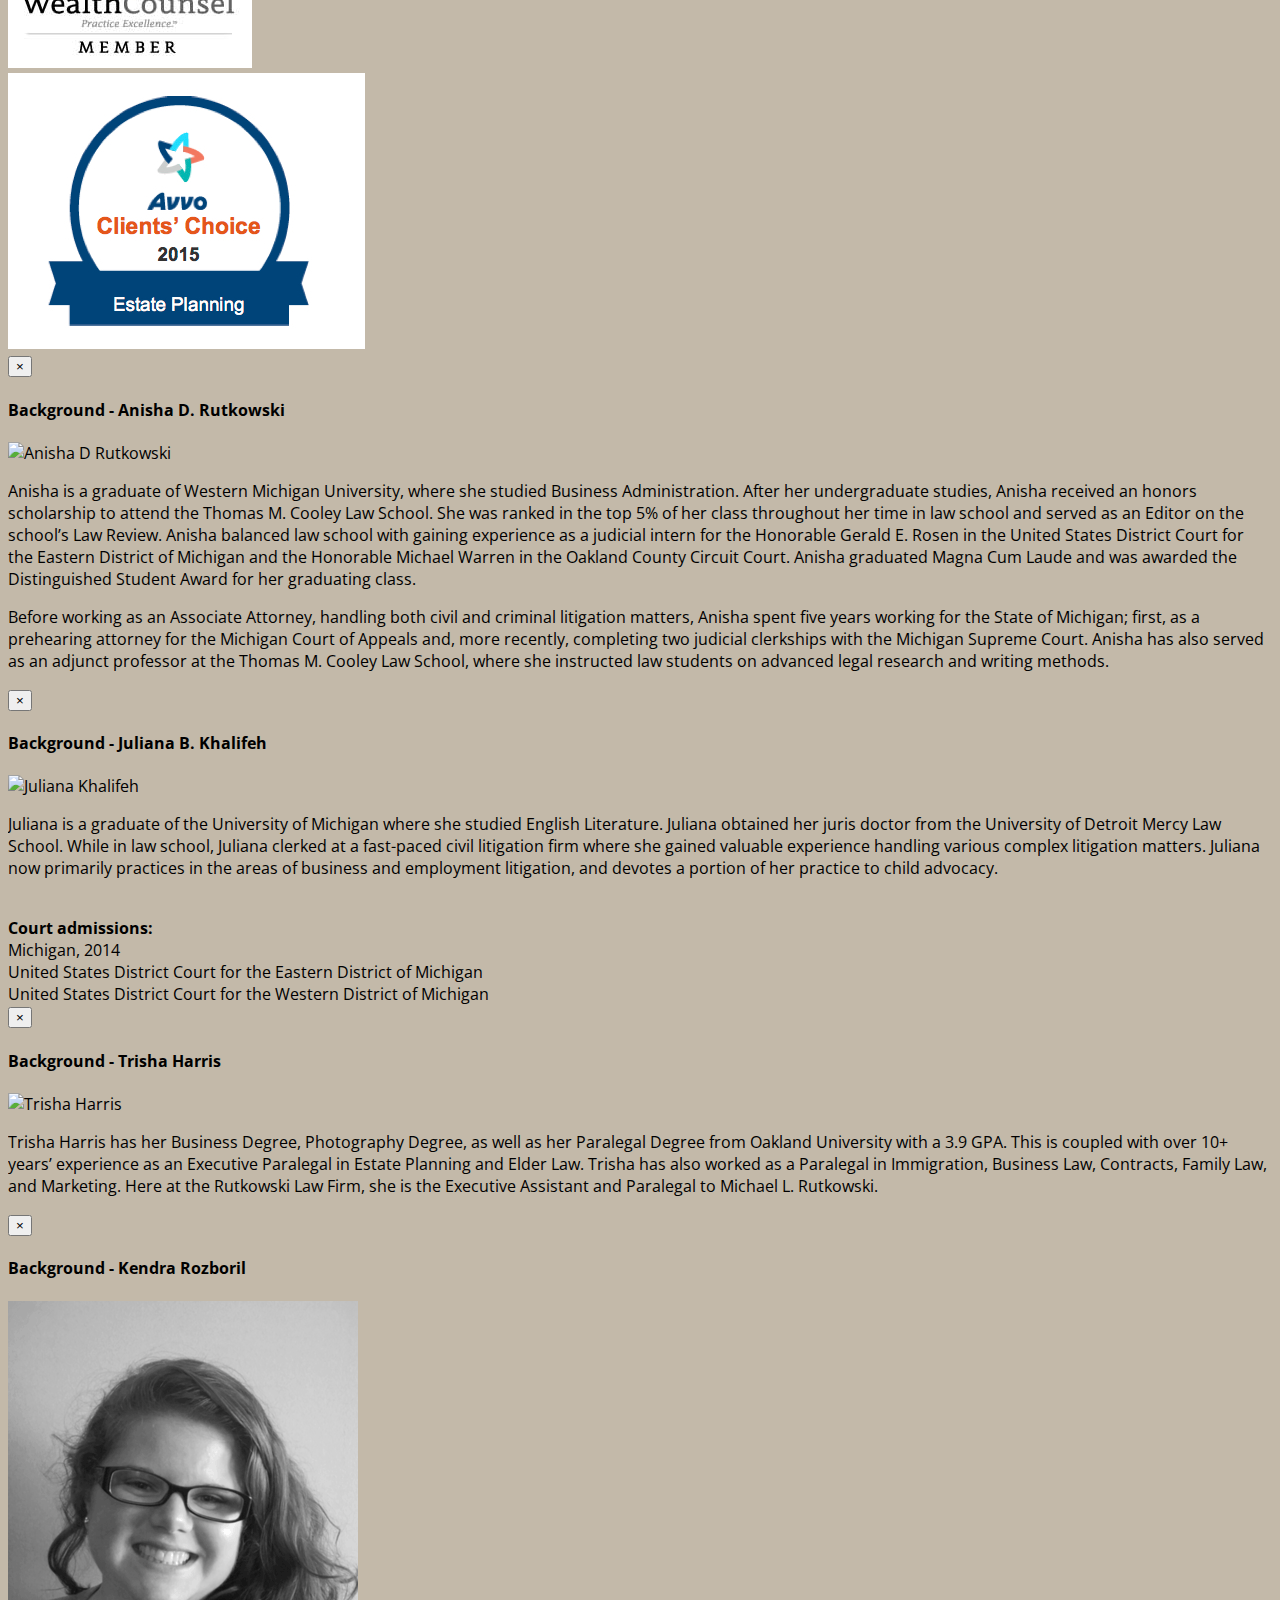
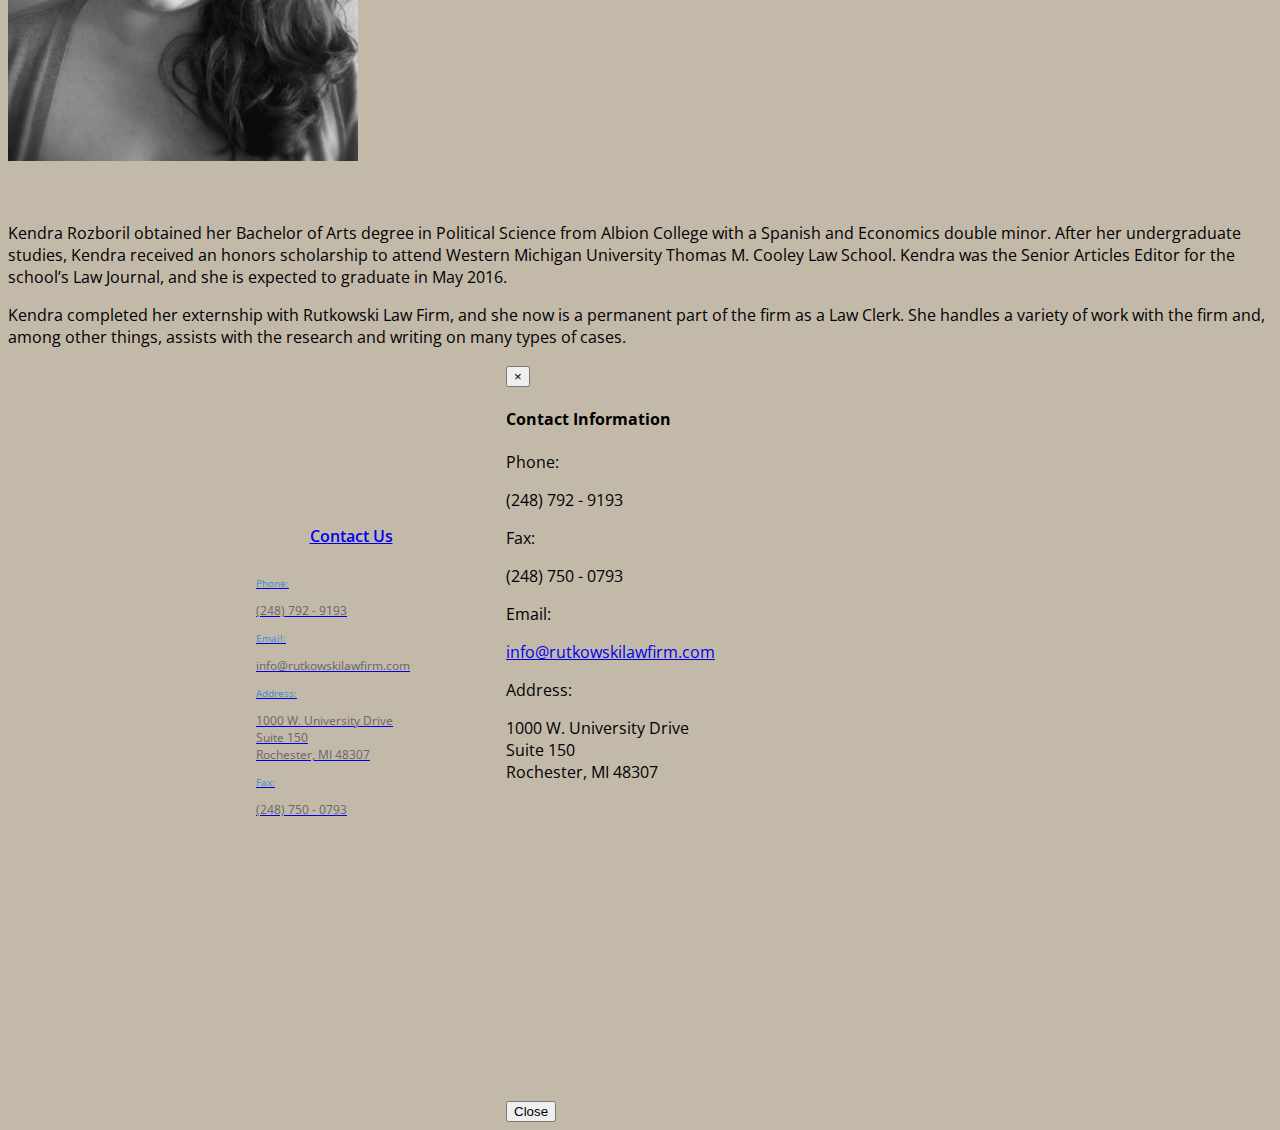
==== commit 5d9ee36a: "added events and practice areas" ====
--- a/index.html
+++ b/index.html
@@ -104,7 +104,7 @@
           <img src="images/postit.svg" alt="Practice Areas"/>
         </div>
         <div class="post-it modal-litigation">
-          <p>Litigation</p>
+          <p>Civil<br>Litigation</p>
           <img src="images/postit.svg" alt="Practice Areas"/>
         </div>
       </figure>
@@ -116,22 +116,19 @@
         <div class="modal-content">
             <div class="modal-header">
                  <button type="button" class="close" data-dismiss="modal" aria-hidden="true">×</button>
-                <h4 class="modal-title" id="myModalLabel">
-                    Estate Planning
-                </h4>
-            </div>
-            <div class="modal-body">
-              <h4>Experienced Michigan Estate Administration Attorney Dedicated to Your Family's Future</h4>
-              <p>At The Rutkowski Law Firm, we take a team approach to helping you achieve your legal and financial goals. We involve your family and other loved ones in the estate planning, business planning and asset protection process as much as possible. It is this dedication to your family and your future that allows us to create legal solutions you can rely on for years to come.</p>
-              <p>For full-service, comprehensive estate planning and business planning methods you can trust, schedule a free consultation for attorney Michael Rutkowski. We've been serving appreciative clients all across Michigan for more than 10 years.</p>
-              <h4>At The Rutkowski Law Firm, It's All About Your Needs</h4>
-              <p>Our skilled lawyer builds lasting relationships with individuals and businesses in practice areas that include:</p>
-              <p><b>Taxation:</b> We will help you meet your goals through tax minimization strategies and other tools. We can help you address <a href="http://www.coloradoestateplanning.com/Taxation/Federal-Estate-Taxes.shtml">federal estate taxes</a>, federal gift taxes, and estate and death taxes imposed by state governments, <a href="http://www.coloradoestateplanning.com/Taxation/Capital-Gains-Issues-in-Estate-and-Gift-Planning.shtml">capital gains</a> issues in estate and gift planning, and IRA inheritance planning.</p>
-              <p><b>Estate planning:</b> We help you choose and implement strategies and tools that help you build and achieve your legacy such as wills, living trusts, advanced directives, <a href="http://www.coloradoestateplanning.com/Estate-Planning/Special-Needs-Inheritance-Planning.shtml">special needs inheritance</a> planning, life insurance trusts, estate plans for nontraditional and blended families, and asset protection planning.</p>
-              <p><b>Probate and trust settlement:</b> We can help you navigate the requirements to probate an estate or settle a trust. Many of our <a href="http://www.coloradoestateplanning.com/Probate-and-Trust-Settlement/Out-of-State-Personal-Representatives-and-Executors.shtml">out-of-state personal representatives</a> or executors appreciate our ability to work with them long-distance.</p>
-              <p><b>Business planning and succession:</b> We represent business owners from start to finish, including forming their corporation or LLC, <a href="http://www.coloradoestateplanning.com/Business-Planning-and-Business-Succession/Buying-or-Selling-a-Business.shtml">purchasing a business</a>, drafting their contracts and then helping them sell, or otherwise plan their business exit.</p>
-              <p><b>Asset protection:</b> We can help you <a href="http://www.coloradoestateplanning.com/Asset-Protection/">protect your assets</a> from being unfairly collected during a lawsuit through the use of business entities, trusts and partnerships.</p>
-              <p>We supply you with the information, options and sound guidance you need to make wise decisions about your future - and that of your loved ones. You can start preparing your legacy today, with our help, at The Rutkowski Law Firm.</p>
+                <h4 class="modal-title" id="myModalLabel">Estate Planning</h4>
+            </div>
+            <div class="modal-body">
+              <h4>Our Attorneys Working To Protect Your Family's Future</h4>
+              <p>At The Rutkowski Law Firm, we help your family achieve your legal and financial goals. We do this by taking a “team” approach and involving your family and loved ones in the estate process as much as possible. The Rutkowski Law Firm is dedicated to your future and your family’s future, and we will continue to provide reliable legal solutions for years to come.</p>
+              <p>Schedule a free consultation with attorney Michael Rutkowski today for full-service estate planning that you can trust. We have been providing clients all across Michigan with estate plans that they can rely on for more than 10 years.</p>
+              <h4>Your Needs Come First At The Rutkowski Law Firm</h4>
+              <p>Our skilled lawyer works with individuals and families in practice areas that include:</p>
+              <p><strong>Taxation:</strong> Figuring out taxation during the estate planning process will save your family from that issue in the future. We can help you address federal estate and gift taxes, state estate and death taxes, and IRA inheritance planning.</p>
+              <p><strong>Estate plans:</strong> From a simple will, to a complicated living trust involving business planning, we are able to help you with your estate planning needs. We provide tailored estate plans based on your needs that can include advanced directives, power of attorneys, designation of guardians, and deeds.</p>
+              <p><strong>Probate and trust settlement:</strong> Whether you need help with probate, or settling a trust, we can help you navigate the requirements. We pride ourselves on working closely with the personal representatives, trustees, and executors of estates, whether you are close by, or even located out of state.</p>
+              <p><strong>Business planning and succession:</strong> It is important to include business matters in your personal estate plan so your personal assets are protected. We will help you from start to finish with all of your business needs.</p>
+              <p><strong>Asset protection:</strong> Using trusts we can help make sure that your assets are protected against unfair collections in the event of a lawsuit.</p>
             </div>
         </div>
     </div>
@@ -143,12 +140,19 @@
         <div class="modal-content">
             <div class="modal-header">
                  <button type="button" class="close" data-dismiss="modal" aria-hidden="true">×</button>
-                <h4 class="modal-title" id="myModalLabel">
-                    Business &amp; Corporate
-                </h4>
-            </div>
-            <div class="modal-body">
-              <h4>Coming Soon</h4>
+                <h4 class="modal-title" id="myModalLabel">Business &amp; Corporate</h4>
+            </div>
+            <div class="modal-body">
+              <h4>Attorneys Dedicated To Helping Your Business Succeed</h4>
+              <p>At Rutkowski Law Firm, we work with all types of businesses to help them not only maintain the proper legal framework, but also to help them prosper while protecting the owners from unnecessary risks. Each business is different, and therefore, we provide individualized advice depending on each businesses needs.</p>
+              <p>It is important to understand your business's structure at the outset since the structure will determine very important decisions throughout the life of the business. Such decisions can include taxation, liability and personal exposure to the owners, and decisions about management and dissolution. At Rutkowski Law Firm, we advise clients on the best options for business formation, and we then file the proper paperwork so the company may begin operations as soon as possible.</p>
+              <h4>Providing The Advice You And Your Business Deserve</h4>
+              <p>Our skilled lawyers work with businesses in practice areas that include:</p>
+              <p><strong>Taxation:</strong> The business’s structure will determine what type of taxation the business will be subjected to. Here at Rutkowski Law Firm, we will advise you as to what the different types of taxation would mean for your business.</p>
+              <p><strong>Business planning:</strong> Starting your business off on the right track is the most important part of your business’s startup. Our attorneys will provide valuable advice and insight into exactly what your business will need.</p>
+              <p><strong>Business dissolution:</strong> Most times, the method of dissolution for a business is determined during the business’s formation. We will help you dissolve your business while striving to help end your business on a good note.</p>
+              <p><strong>Business sale and merger:</strong> Just as with a business dissolution, the method for a sale or merger is more often than not decided during the business’s formation. Our team will provide the support and advice you need to successfully complete your business goals.</p>
+              <p><strong>Asset protection:</strong> Running a business can lead to liabilities not only to the business, but also to the owners. We provide comprehensive liability assessments to make sure that the business’s assets, and more importantly, the owners’ assets are fully protected.</p>
             </div>
         </div>
     </div>
@@ -160,12 +164,21 @@
         <div class="modal-content">
             <div class="modal-header">
                  <button type="button" class="close" data-dismiss="modal" aria-hidden="true">×</button>
-                <h4 class="modal-title" id="myModalLabel">
-                    Real Estate
-                </h4>
-            </div>
-            <div class="modal-body">
-              <h4>Coming Soon</h4>
+                <h4 class="modal-title" id="myModalLabel">Real Estate</h4>
+            </div>
+            <div class="modal-body">
+              <h4>Serving Individuals And Businesses Alike</h4>
+              <p>At Rutkowski Law Firm, we represent businesses and individuals in real estate transactions and disputes. This includes buyers, sellers, lenders and title companies. We handle issues involving the purchase and finance of homes, condominiums, office and commercial buildings, including new constructions.</p>
+              <p>Whether you just need an agreement reviewed, or are completing a for-sale-by-owner transaction, we have a team that is experienced with handling all real estate needs.</p>
+              <h4>At Rutkowski Law Firm, We Look Out For You</h4>
+              <p>Our skilled lawyers work with individuals and businesses in practice areas that include:</p>
+              <p><strong>For-sale-by-owner transactions:</strong> When there is no real estate broker involved, we can help guide you on how to complete a sale on your own. The Rutkowski Law Firm team is experienced in all of the steps of a real estate transaction, and we will work to facilitate a seamless transaction.</p>
+              <p><strong>Purchase agreements:</strong> Whether you are completing a for-sale-by-owner transaction, or are working with a broker, we can help you with your purchase agreement. We can review the purchase agreement to advise you on the requirements in the agreement, or we can even create a purchase agreement tailored to your specific needs.</p>
+              <p><strong>Lease agreements:</strong> We represent both individuals and businesses entering into lease agreements. Whether you are the landlord or the interested tenant, we are experienced in looking over lease agreements to make sure your rights are protected. Our attorneys can also create a lease agreement to suit your specific needs.</p>
+              <p><strong>Landlord-tenant matters:</strong> Landlords and tenants both have separate rights when it comes to leasing property. We help landlords with knowing the correct legal process to properly enforce provisions of a lease agreement. We also help tenants to protect their rights and the provisions of leases against landlords.</p>
+              <p><strong>Seller's disclosure statement:</strong> A seller’s disclosure statement is required by statute in Michigan for most residential home sales and as such, there is a form that needs to be filled in prior to closing. We provide assistance for the seller in filling out the disclosure statement. But we also help buyers with reviewing the seller’s disclosure statement to help understand what the statement means to them.</p>
+              <p><strong>Deeds:</strong> At Rutkowski Law Firm we are well versed in deeds, including writing deeds and filing deeds. Whatever your specific needs are for creating a deed, we will be able to provide you with assistance to make sure that the deed is properly written and recorded.</p>
+              <p><strong>New construction:</strong> All new building constructions, whether they are residential or commercial, require lots of paperwork such as permits and contracts. We provide legal services for all stages of the construction process. Whether you need just a review of a contract, a complete contract written for your specific needs, or want representation for the whole construction process, we will provide you with all the help that you need.</p>
             </div>
         </div>
     </div>
@@ -177,12 +190,23 @@
         <div class="modal-content">
             <div class="modal-header">
                  <button type="button" class="close" data-dismiss="modal" aria-hidden="true">×</button>
-                <h4 class="modal-title" id="myModalLabel">
-                    Employment
-                </h4>
-            </div>
-            <div class="modal-body">
-              <h4>Coming Soon</h4>
+                <h4 class="modal-title" id="myModalLabel">Employment</h4>
+            </div>
+            <div class="modal-body">
+              <h4>Full-Service Employment Attorneys</h4>
+              <p>At Rutkowski Law Firm, we understand that whether you are an employee or an employer, your livelihood is at stake in an employment action. We represent both employers and employees in all employment matters.</p>
+              <p>Our attorneys handle all types of employment issues. From simple employment contract review, to the litigation of a wrongful discharge claim, Rutkowski Law Firm is here for you.</p>
+              <h4>Our Attorneys Are Here For Your Employment Needs</h4>
+              <p>Our skilled lawyers work with individuals and businesses in practice areas that include:</p>
+              <p><strong>Wrongful discharge:</strong> When you or an employee is let go, sometimes there are questions as to whether or not the discharge was wrongful. Our attorneys will provide the advice that you need to make important decisions about your case.</p>
+              <p><strong>Discrimination:</strong> We provide legal services for workplace discrimination actions based on race, gender, pregnancy, religion, sexual orientation, national origin, ethnicity, and physical or mental disability.</p>
+              <p><strong>Disparate treatment:</strong> Discrimination can also include actions taken against an employee. We can represent those involved with issues surround denial of promotions, failure to hire, stereotyping, unequal pay, and wrongful termination.</p>
+              <p><strong>Whistleblower:</strong> Michigan recognizes the right of an employee to report their employer for illegal actions and activity. We can provide the representation you need to file a whistleblower lawsuit, or the representation you need to defend against a whistleblower action.</p>
+              <p><strong>Family and medical leave act (FMLA):</strong> Our attorneys are well versed in FMLA. Whether you are an employee or an employer, we help you understand FMLA and what this law means for you. We will also represent you in a lawsuit that deals with violations of FMLA.</p>
+              <p><strong>Non-compete agreements:</strong> Michigan law allows for non-compete agreements for employment. At Rutkowski Law Firm, we provide the review of a non-compete agreement to advise you if the agreement is valid and what your rights are. We also create specific non-compete clauses to be added to employment contracts that comply with Michigan law.</p>
+              <p><strong>Retaliation:</strong> Whether you are an employee who has been retaliated against, or are a business that needs to defend a retaliation lawsuit, we will provide you the representation that you need.</p>
+              <p><strong>Working overseas for a US company:</strong> There are many US companies that are international and have employees working overseas. When employee issues arise in these situations, we can represent you to make sure that all applicable laws are upheld.</p>
+              <p><strong>Employment contract:</strong> We will review an employment contract to provide advice on your rights and if there are issues within the contract. We also create employment contracts to be narrowly tailored to your business’s specific needs.</p>
             </div>
         </div>
     </div>
@@ -194,12 +218,20 @@
         <div class="modal-content">
             <div class="modal-header">
                  <button type="button" class="close" data-dismiss="modal" aria-hidden="true">×</button>
-                <h4 class="modal-title" id="myModalLabel">
-                    Children's Rights
-                </h4>
-            </div>
-            <div class="modal-body">
-              <h4>Coming Soon</h4>
+                <h4 class="modal-title" id="myModalLabel">Children's Rights</h4>
+            </div>
+            <div class="modal-body">
+              <h4>Advocating For The Rights Of Your Children</h4>
+              <p>At Rutkowski Law Firm, our attorneys understand that with any divorce proceeding that involves children, there tends to be issues with custody or parenting time. Each situation is different, however, and our attorneys strive to protect your rights the rights of the children involved.</p>
+              <p>Beyond custody and parenting time matters, we assist families and minors with a variety of children’s rights issues. We represent both parents and minors in cases where the children’s best interests are at issue with the goal of protecting the children in the matter.</p>
+              <h4>Attorneys Dedicated To Providing The Best Outcome For Children</h4>
+              <p>Our skilled lawyers work with families, individuals, and minors in practice areas that include:</p>
+              <p><strong>Adoptions:</strong> Making the decision to adopt a child can be very exciting, but it can also be very nerve-racking. There are many legal matters that need to be handled before an adoption is complete, and our attorneys can help guide you through the legal process.</p>
+              <p><strong>Neglect or abuse:</strong> When the neglect or abuse of a child occurs, the situation can be a very tense one. At Rutkowski Law Firm, our attorneys handle these situations with great care to make sure that the child is protected.</p>
+              <p><strong>Termination of parental rights:</strong> Terminating a parent’s rights can be a tough decision to make. Our attorneys can advise you on the law surrounding termination and the best course of action for your situation.</p>
+              <p><strong>Visitation:</strong> Whether you want to change visitation rights, or even ask for visitation rights, we can represent you to help get the visitation or change that you are requesting.</p>
+              <p><strong>Parenting time:</strong> In all divorce cases, parenting time is established so each parent knows how many nights out of the year they will have with their children. When circumstances change, however, we provide representation through the court system in order to have parenting time changed.</p>
+              <p><strong>Child custody:</strong> Courts in Michigan recognize parenting time as separate from child custody. Changing circumstances can lead to a request for change of custody. Our attorneys represent the parents who wish to have custody changed, with a focus of protecting the children’s rights.</p>
             </div>
         </div>
     </div>
@@ -211,12 +243,19 @@
         <div class="modal-content">
             <div class="modal-header">
                  <button type="button" class="close" data-dismiss="modal" aria-hidden="true">×</button>
-                <h4 class="modal-title" id="myModalLabel">
-                    Litigation
-                </h4>
-            </div>
-            <div class="modal-body">
-              <h4>Coming Soon</h4>
+                <h4 class="modal-title" id="myModalLabel">Civil Litigation</h4>
+            </div>
+            <div class="modal-body">
+              <h4>Strategic Attorneys Working For Your Case</h4>
+              <p>At The Rutkowski Law Firm, we are experienced in the many phases and forms that a civil litigation matter can take. Whether you need to file a complaint, or are already involved in a lawsuit, we are here to represent you. Our dedication to you is to help facilitate a reasonable outcome for you.</p>
+              <p>We understand that litigation matters can accumulate costs and fees relatively quickly, so we work to achieve a reasonable settlement with the other side. However, if a reasonable settlement is not reached, we are prepared to take your case to trial and make sure that you are given your day in court.</p>
+              <h4>At The Rutkowski Law Firm, We Protect Your Interests</h4>
+              <p>Our skilled lawyers work with individuals and businesses in practice areas that include:</p>
+              <p><strong>Plaintiffs:</strong> We have attorneys experienced in the starting phases of lawsuits. From the initial consult, to the trial or settlement, our attorneys are here to help guide you through the legal process.</p>
+              <p><strong>Defendants:</strong> As a defendant in a lawsuit, you will need to respond to the other party that has filed a lawsuit against you. Here at Rutkowski Law Firm, our experienced attorneys are here to make sure that you understand the legal process.</p>
+              <p><strong>Settlement negotiations:</strong> We can help you in settlement talks with the other party. Whether the negotiations take the form of arbitration, mediation, negotiation, or even informal phone calls, we can help protect your interests.</p>
+              <p><strong>Discovery:</strong> We will help you navigate the confusing, and sometime long, process of pretrial discovery. Our top priority is conducting a determined pretrial discovery with a goal of positioning your case for a successful result.</p>
+              <p><strong>Trial:</strong> We are prepared to represent your case in court. When a fair settlement is not achievable outside of court, our trial preparation will be detailed and strategic to try and provide the best possible outcome for you.</p>
             </div>
         </div>
     </div>
@@ -443,11 +482,21 @@
               <div class="padtext">
                 <h4>Upcoming Events</h4>
                 <ul>
-                    <li>TBA</li>
+                    <li>
+                      <a href="http://thehuntsmanhuntclub.com" target="_blank">Gun Trust Seminar</a><br>
+                      4/22 at 5:00pm<br>
+                      Huntsman Club<br>
+                    </li>
+                    <br>
+                    <li>
+                      <a href="http://www.meetup.com/Rochester-Connections-and-Cocktails-Meetup/events/230019817/" target="_blank">Rochester Connections and Cocktails Meetup</a><br>
+                      4/27 at 5:30pm<br>
+                      Rochester Mills Beer Co.
+                    </li>
                 </ul>
               </div>
               <a href="https://rutkowskilawfirm.mycase.com/" target="_blank" class="keytag">
-                <img src="images/keytag.png" alt="key tag">
+                <img src="images/keytag.png" alt="key tag" style="width: 150px;">
               </a>
           </div>
 
--- a/css/style.css
+++ b/css/style.css
@@ -432,17 +432,30 @@
 
 .padtext ul,
 .padtext a {
+    margin-bottom: 17px;
+    font-size: 1.1em;
+}
+.padtext ul {
     padding-left: 20px;
-    margin-bottom: 17px;
-    font-size: 1.2em;
 }
 
 .padtext li {
-    line-height: 1.43;
+    line-height: 1.08;
     list-style: none;
 }
 .padtext li:before{ content:"-"; position:relative; left:-5px;}
 .padtext li{ text-indent:-5px; }
+
+.keytag {
+  position: absolute;
+  bottom: 90px;
+  left: 20px;
+  transition: all 0.2s ease;
+}
+.keytag:hover {
+  -webkit-transform: rotate(13deg);
+	transform: rotate(13deg);
+}
 
 .modal-open .modal,.btn:focus{
     outline:none!important;
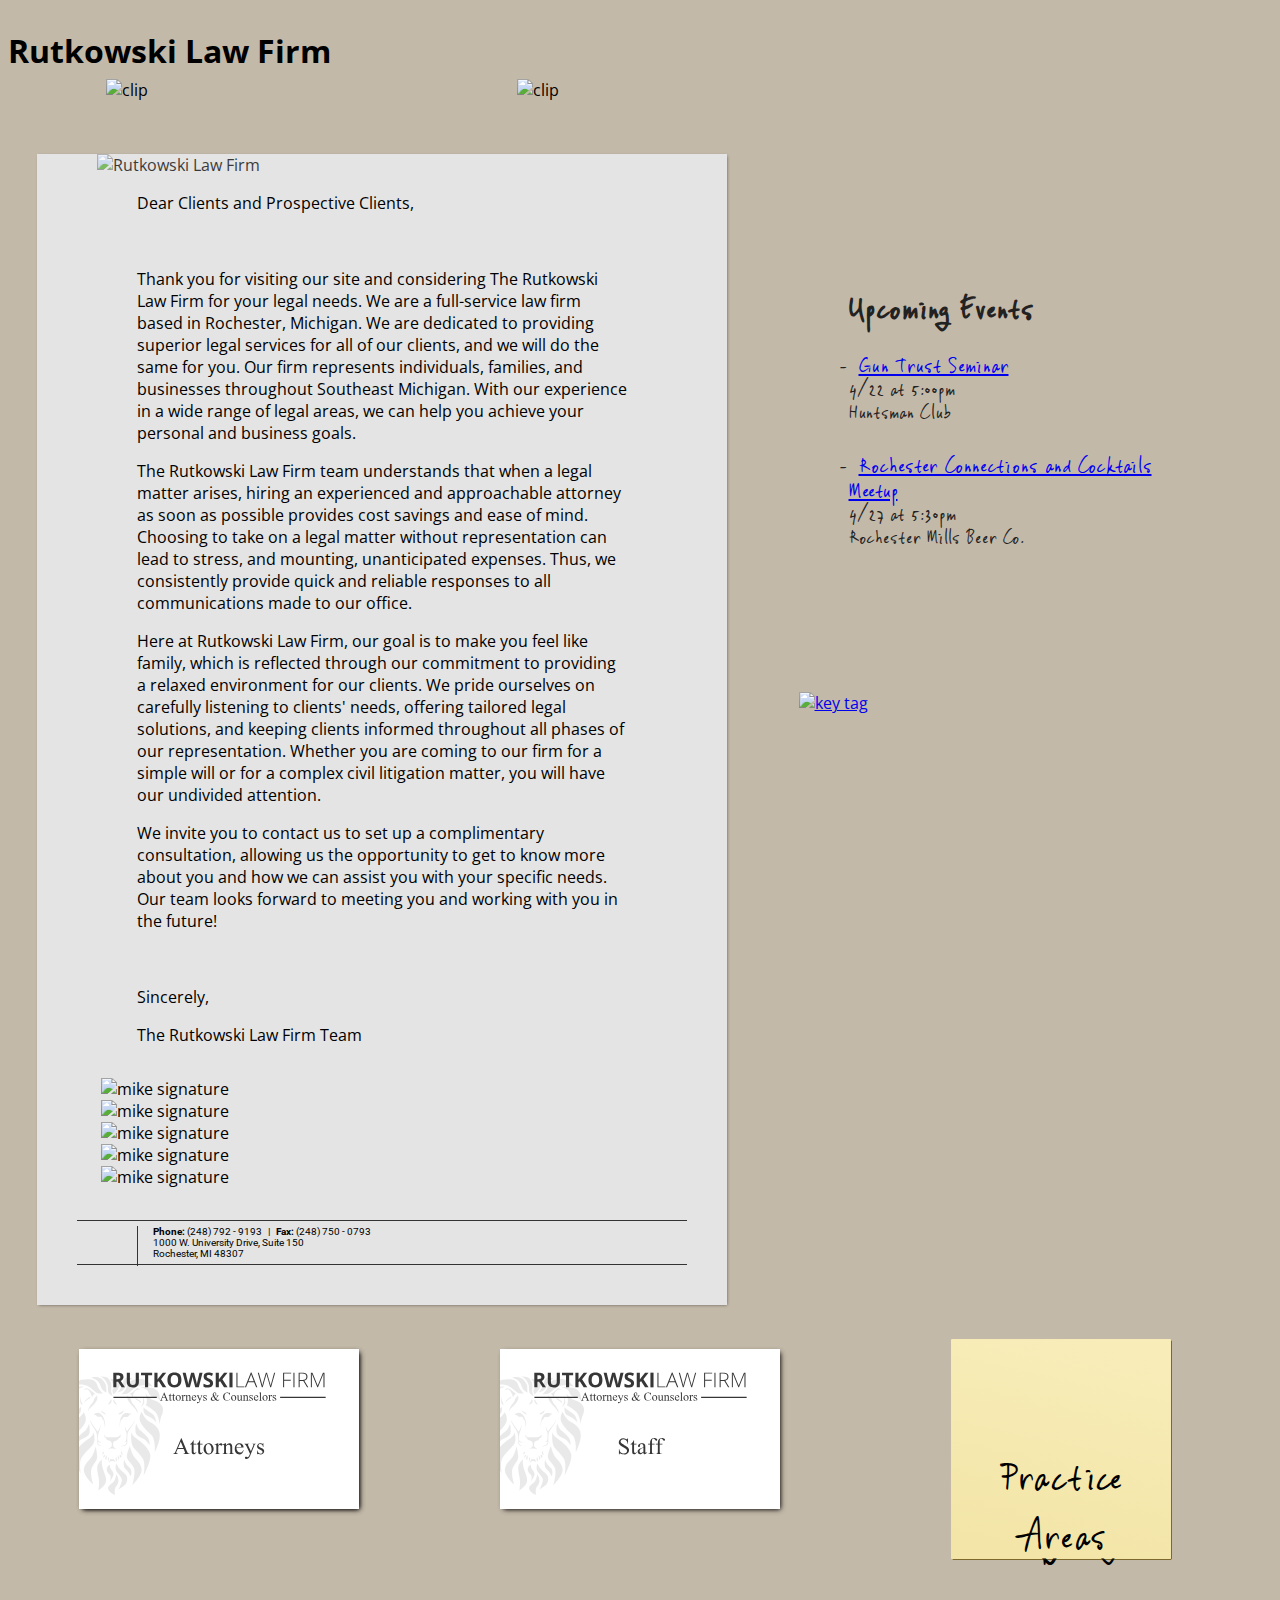
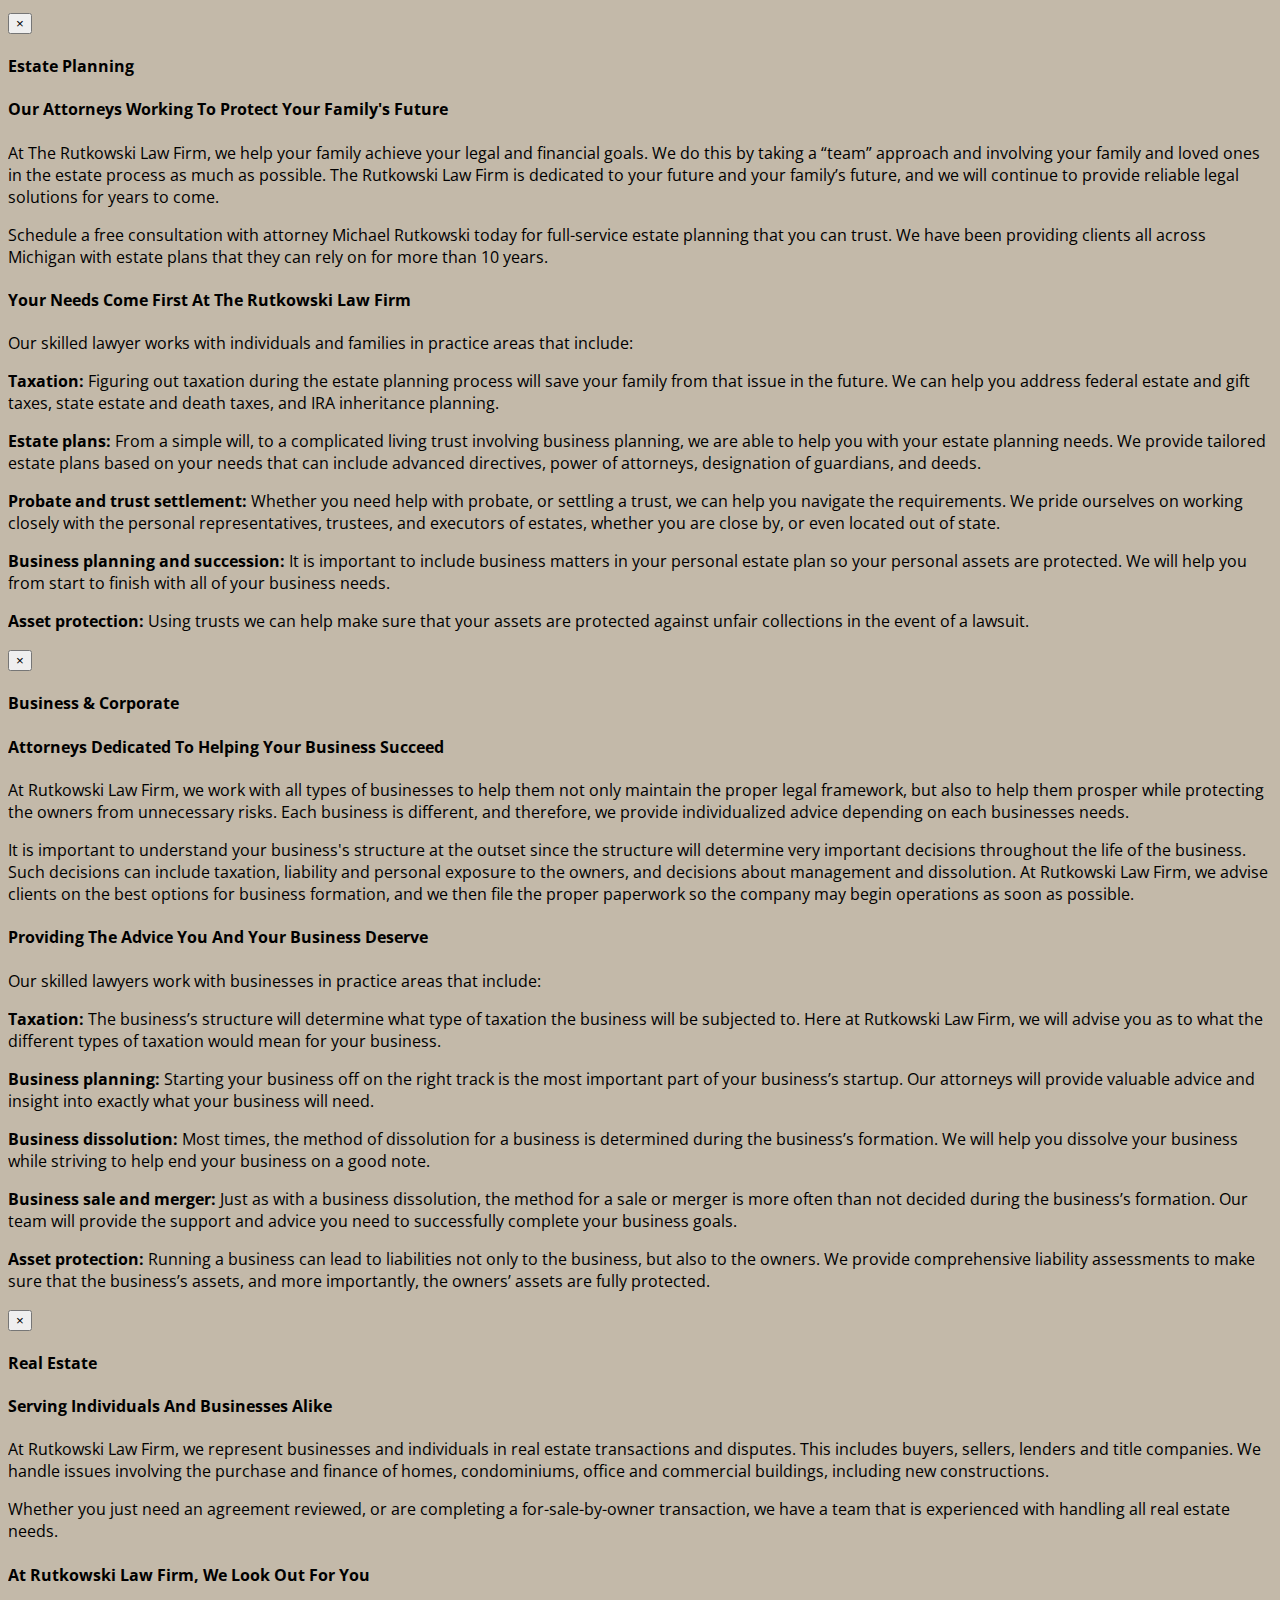
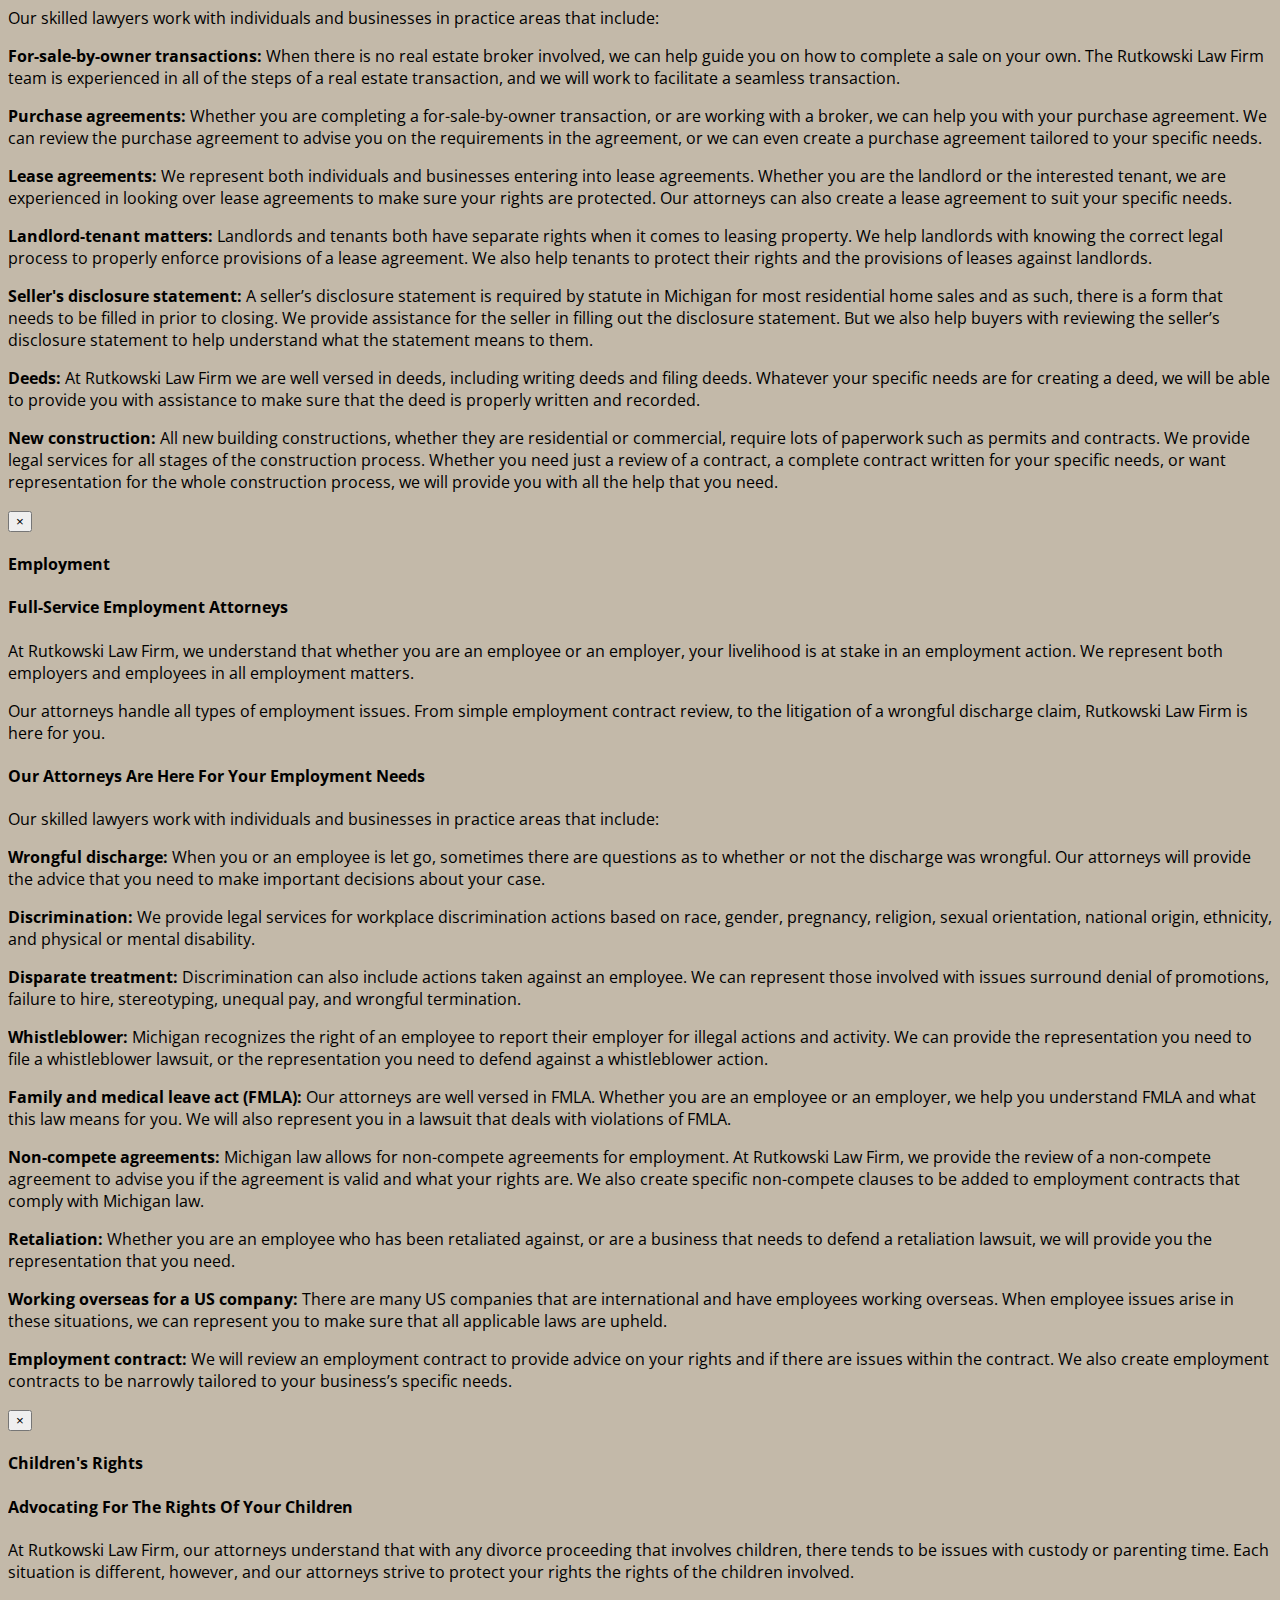
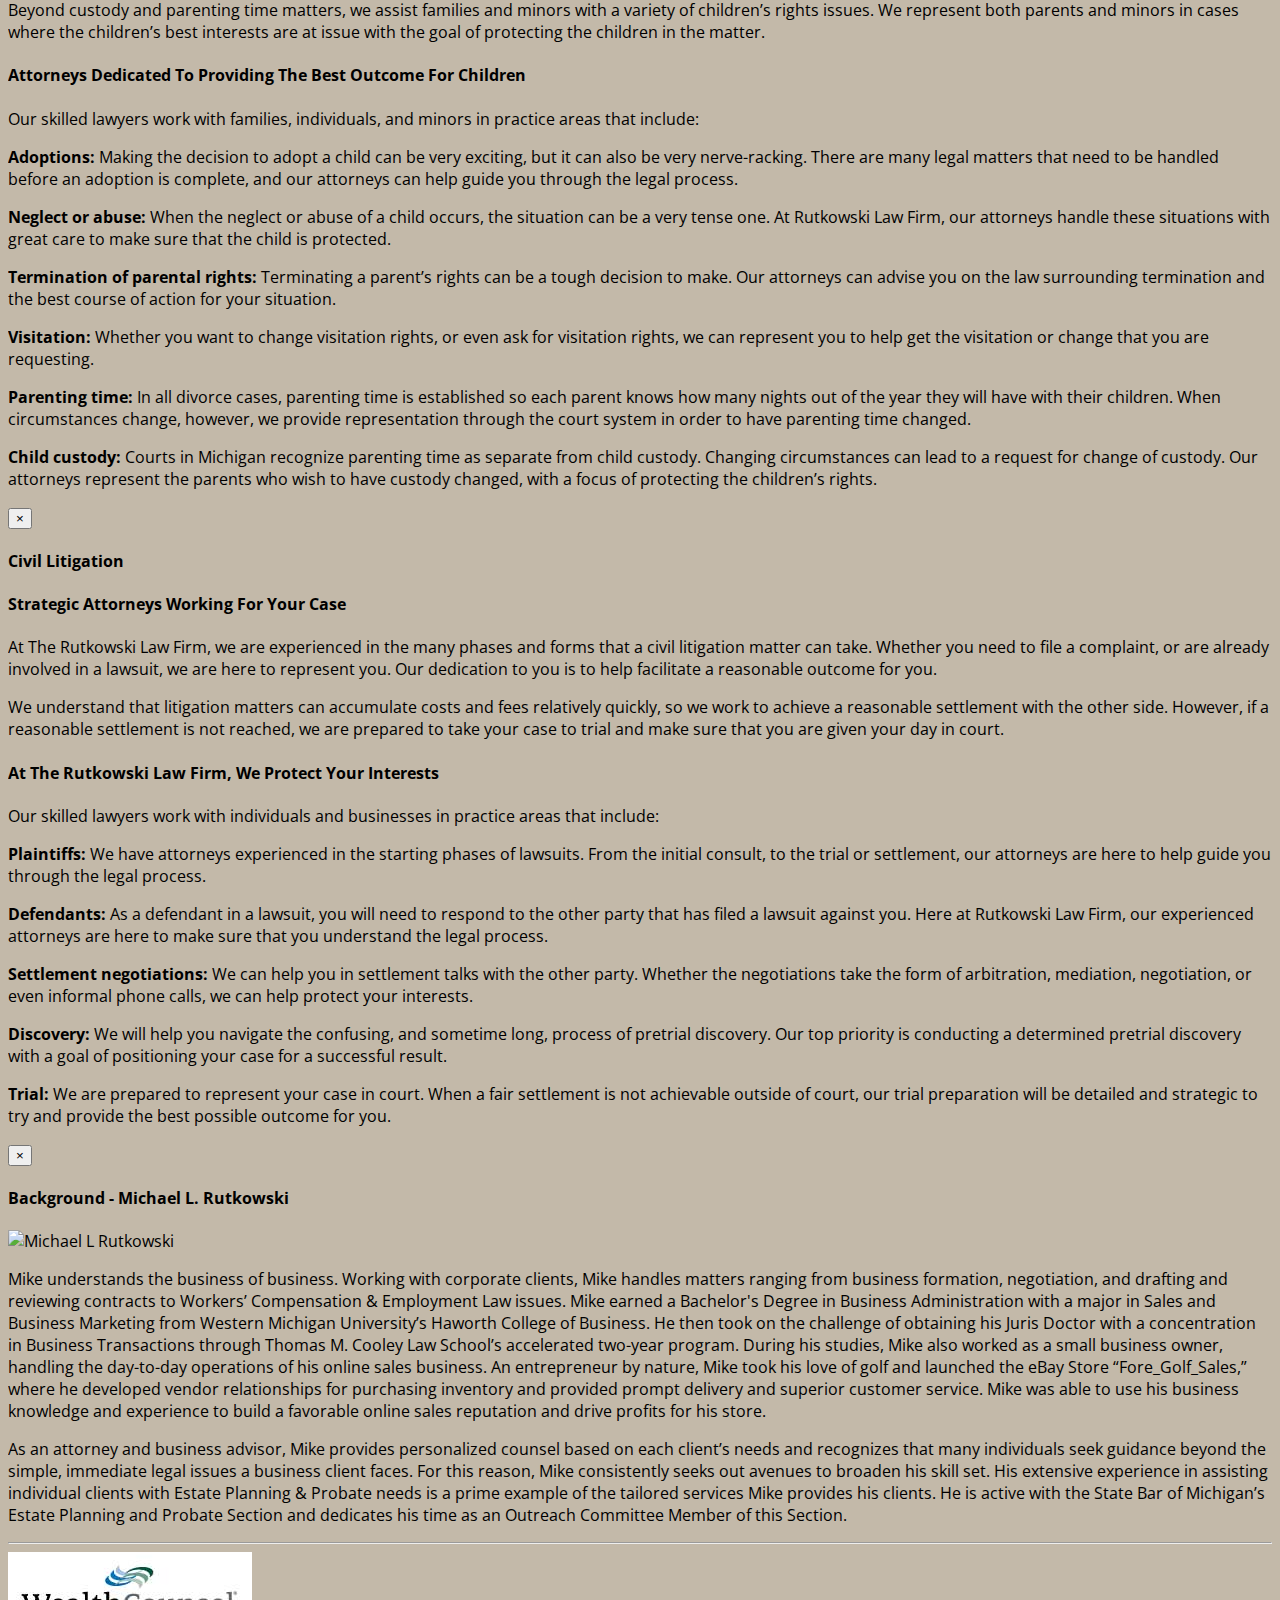
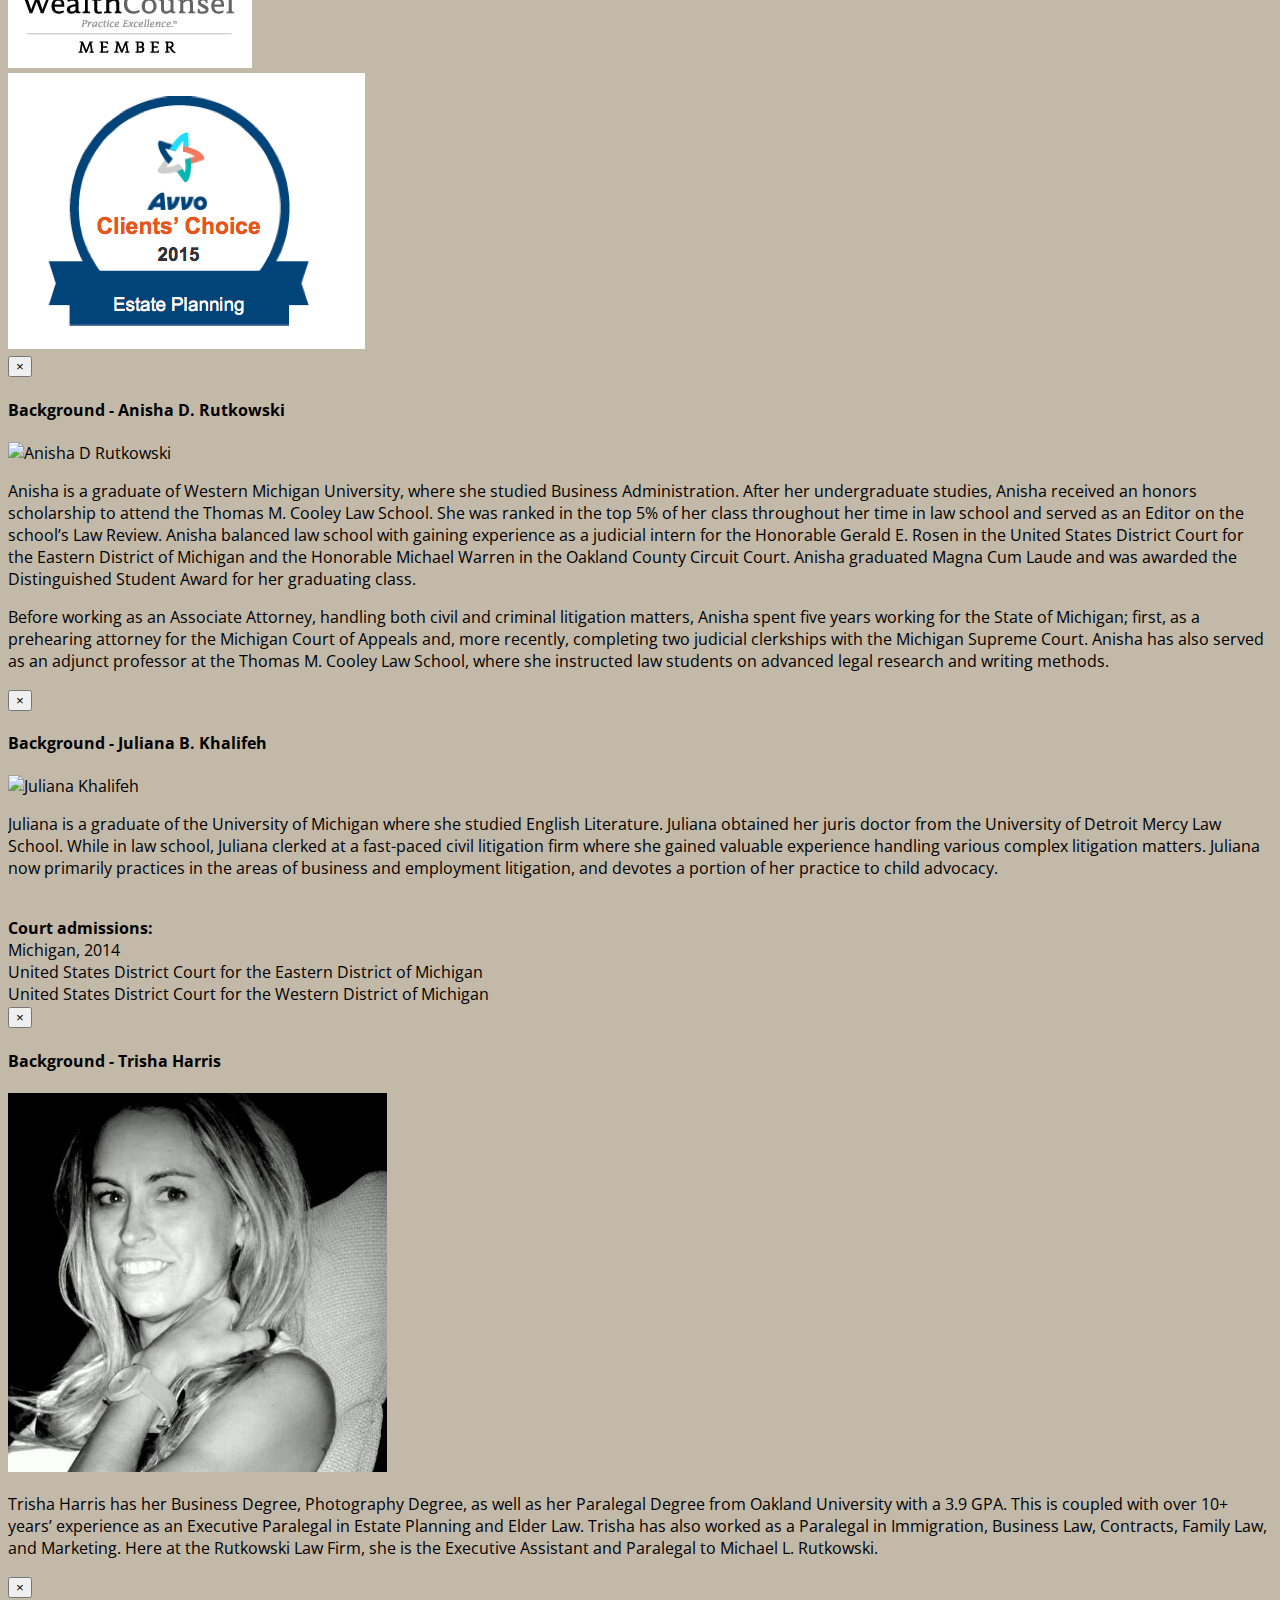
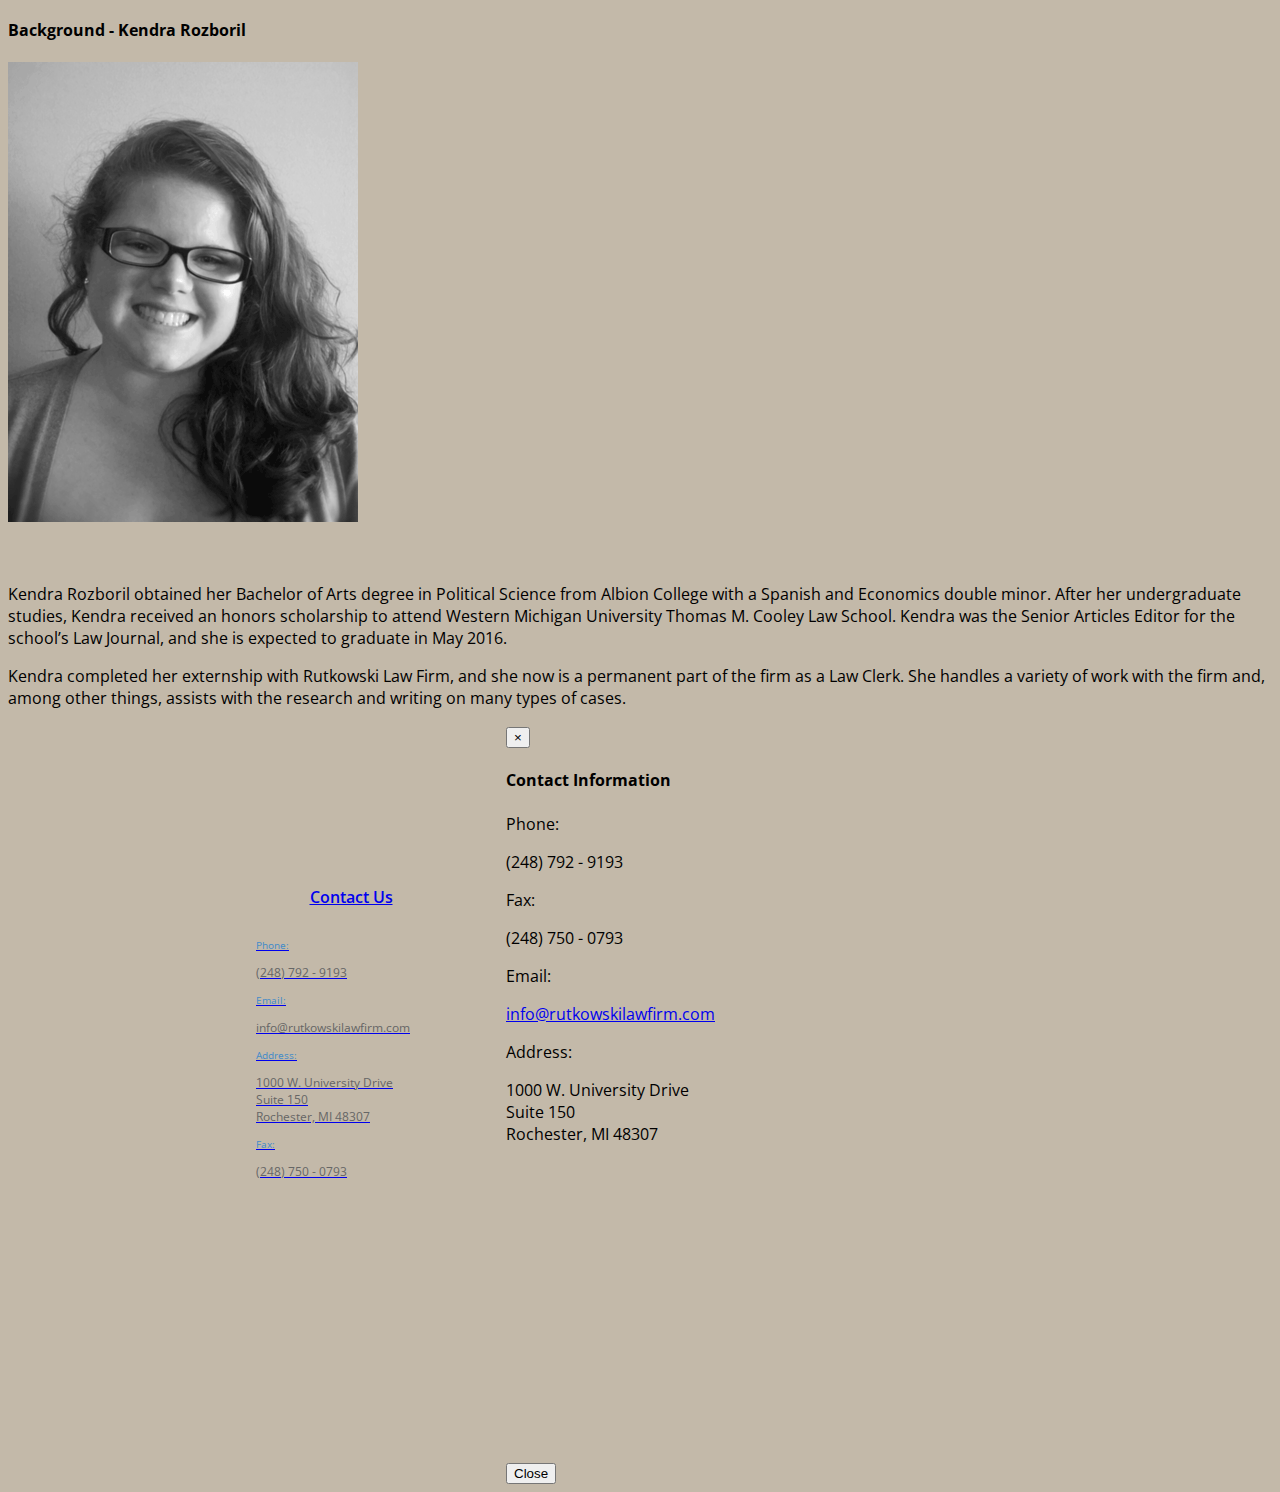
==== commit eb00dcf9: "changed trisha's photo" ====
--- a/index.html
+++ b/index.html
@@ -344,7 +344,7 @@
                 </h4>
             </div>
             <div class="modal-body">
-              <img src="images/trisha_bw.jpg" alt="Trisha Harris" class="thumbnail img-responsive pull-left card-photo">
+              <img src="images/trisha_bw_2.jpg" alt="Trisha Harris" class="thumbnail img-responsive pull-left card-photo">
               <p>Trisha Harris has her Business Degree, Photography Degree, as well as her Paralegal Degree from Oakland University with a 3.9 GPA. This is coupled with over 10+ years’ experience as an Executive Paralegal in Estate Planning and Elder Law. Trisha has also worked as a Paralegal in Immigration, Business Law, Contracts, Family Law, and Marketing.  Here at the Rutkowski Law Firm, she is the Executive Assistant and Paralegal to Michael L. Rutkowski.</p>
               <div class="clearfix"></div>
             </div>
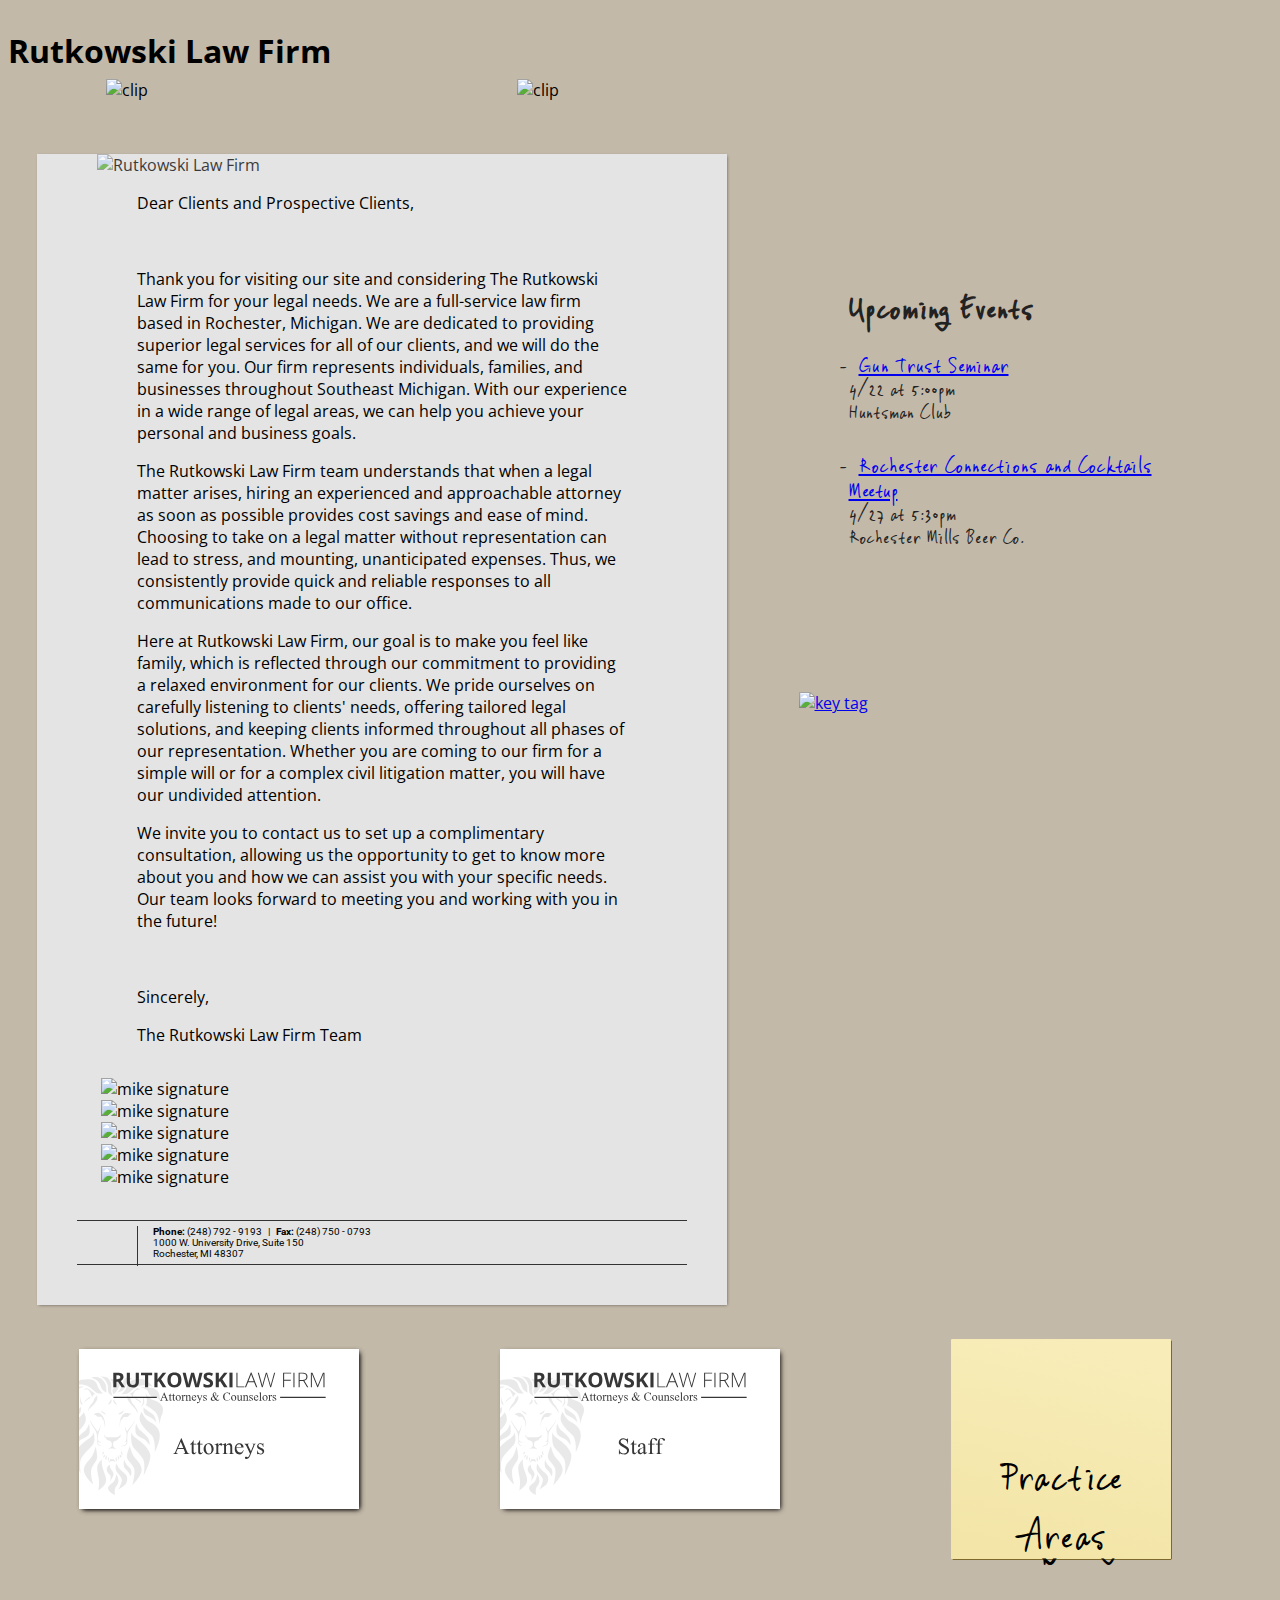
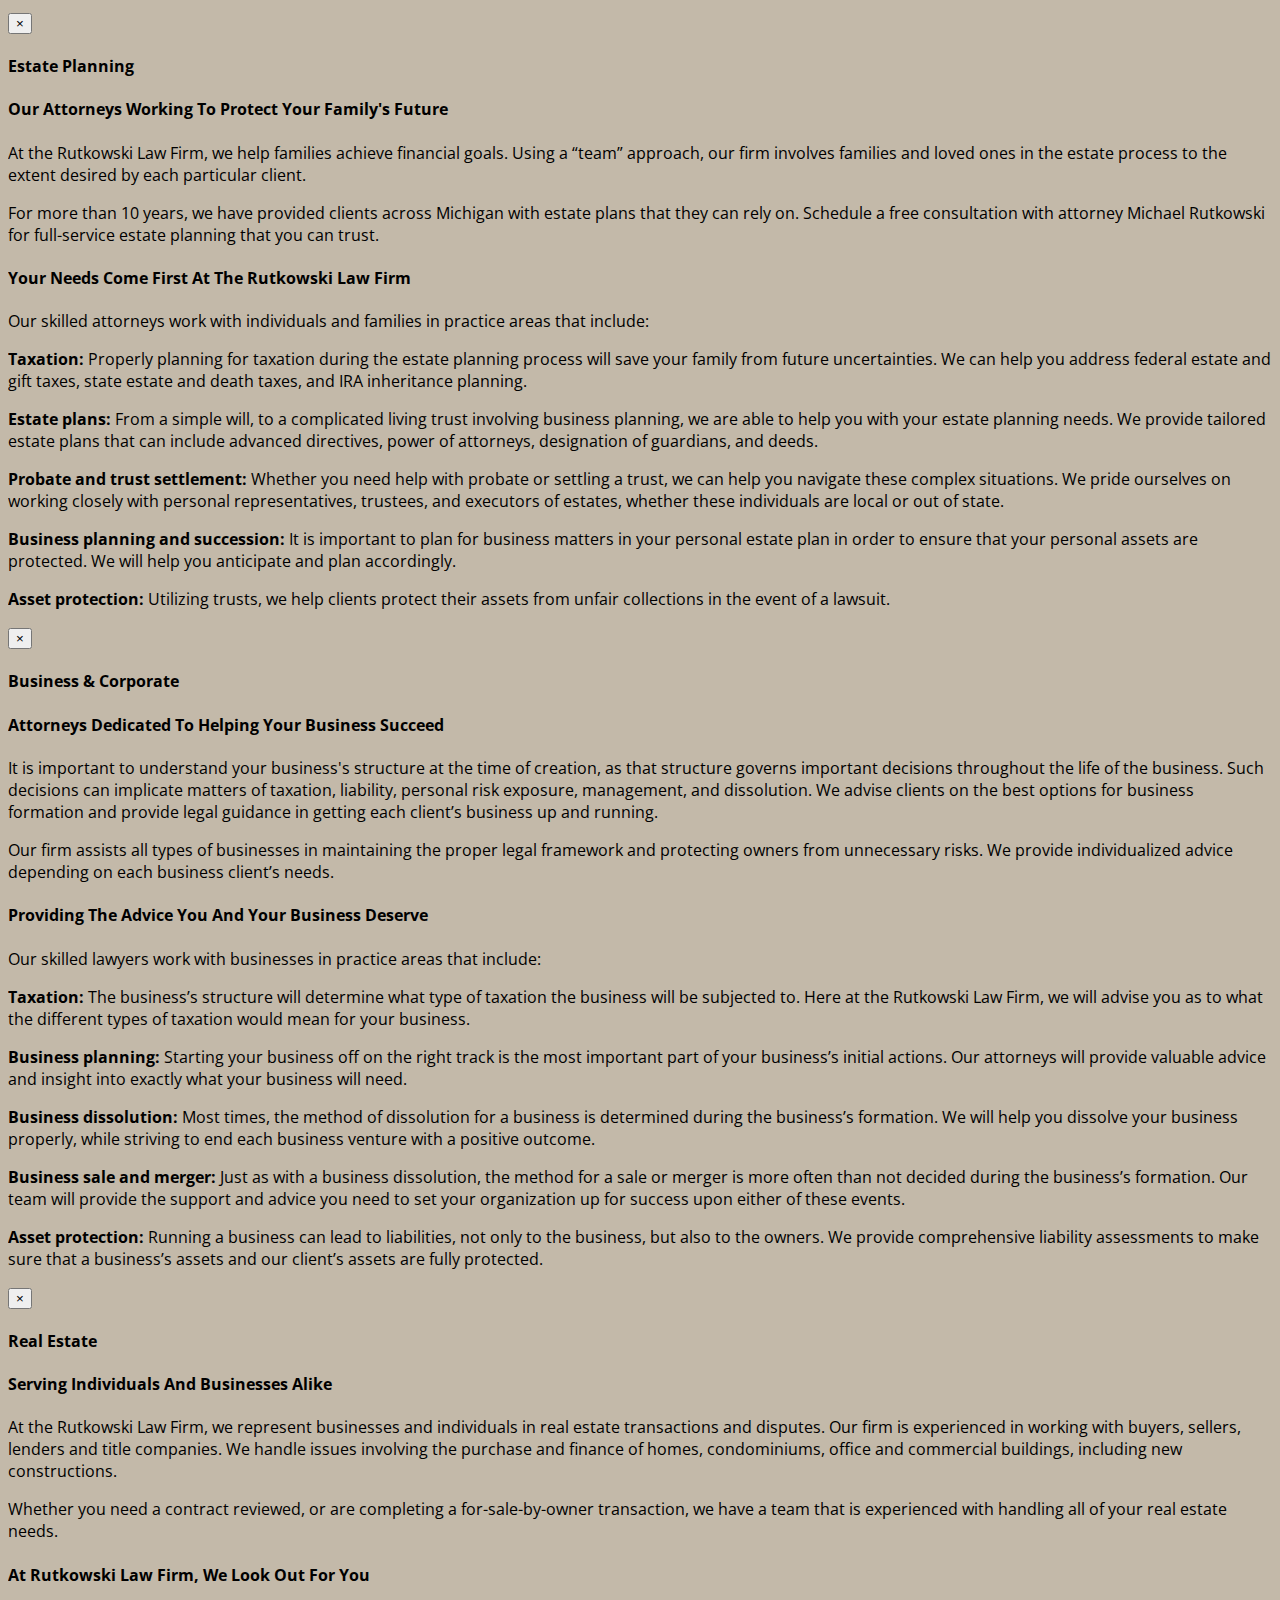
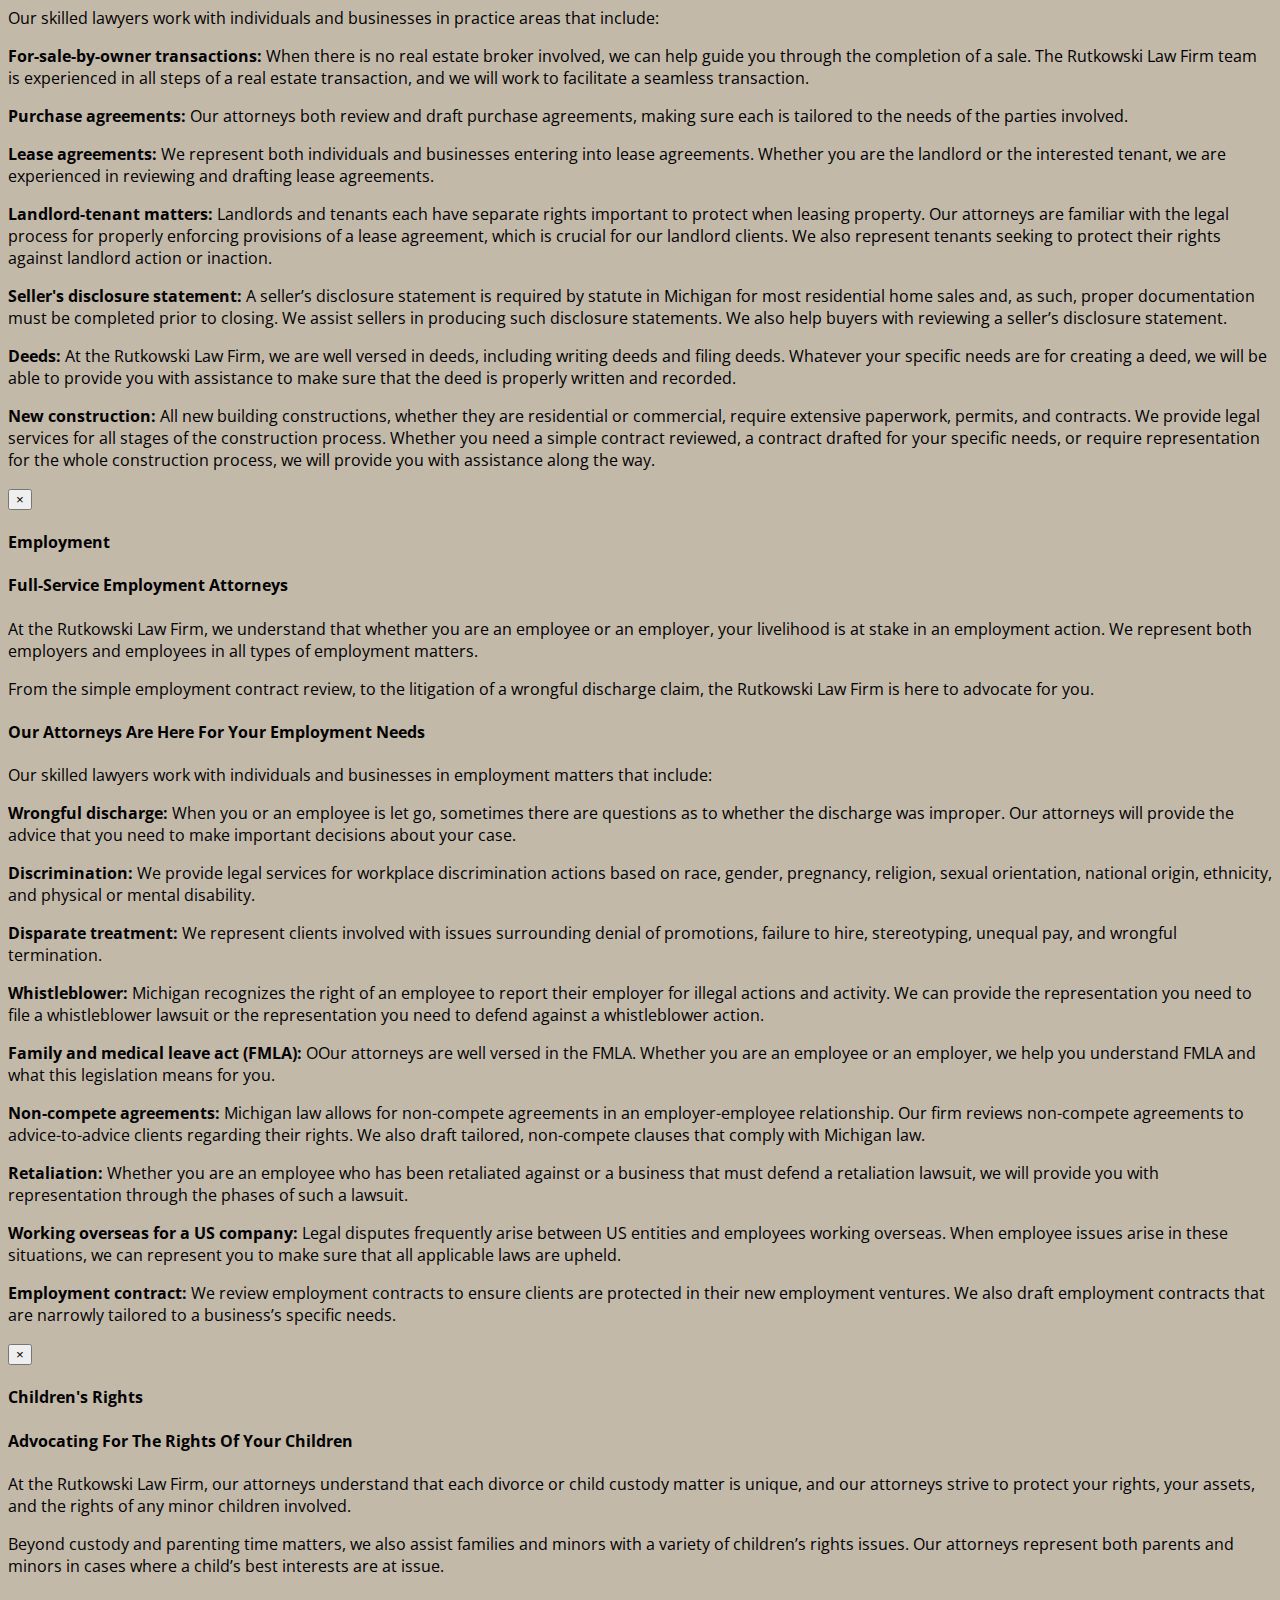
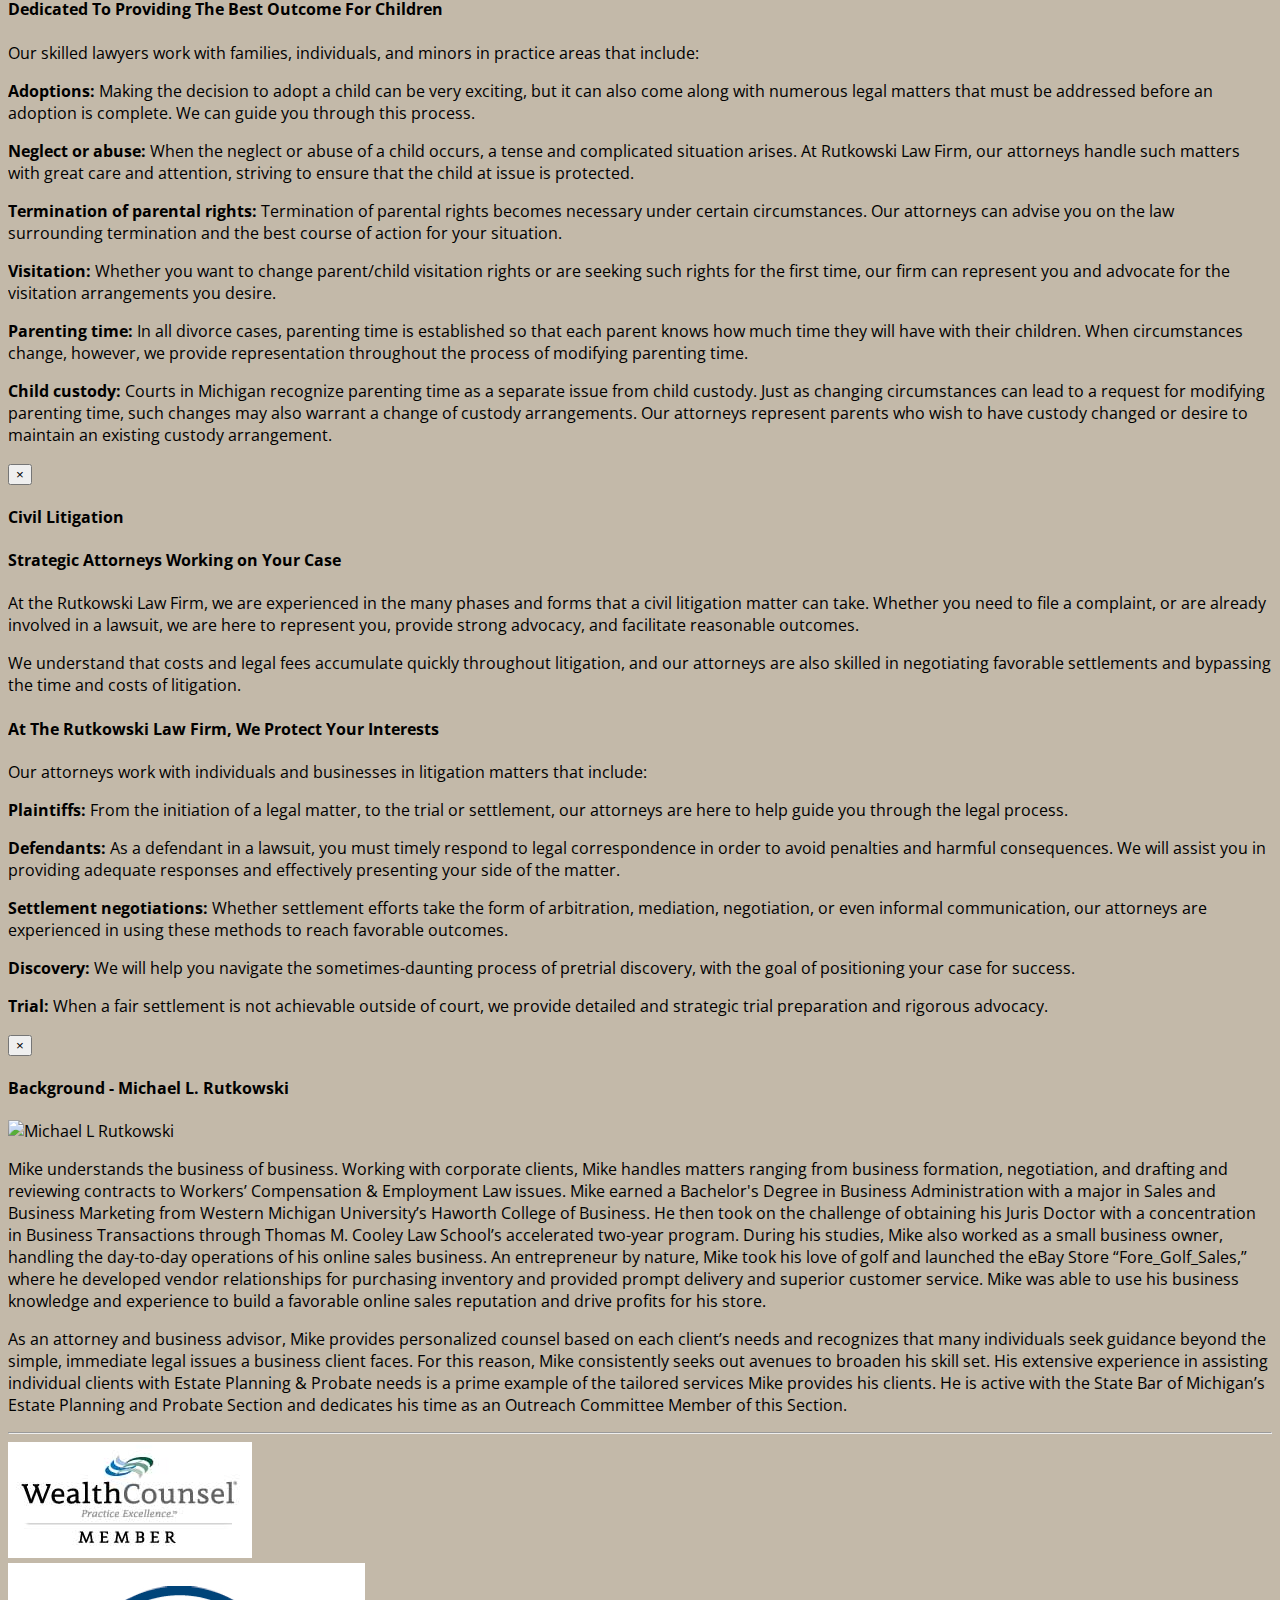
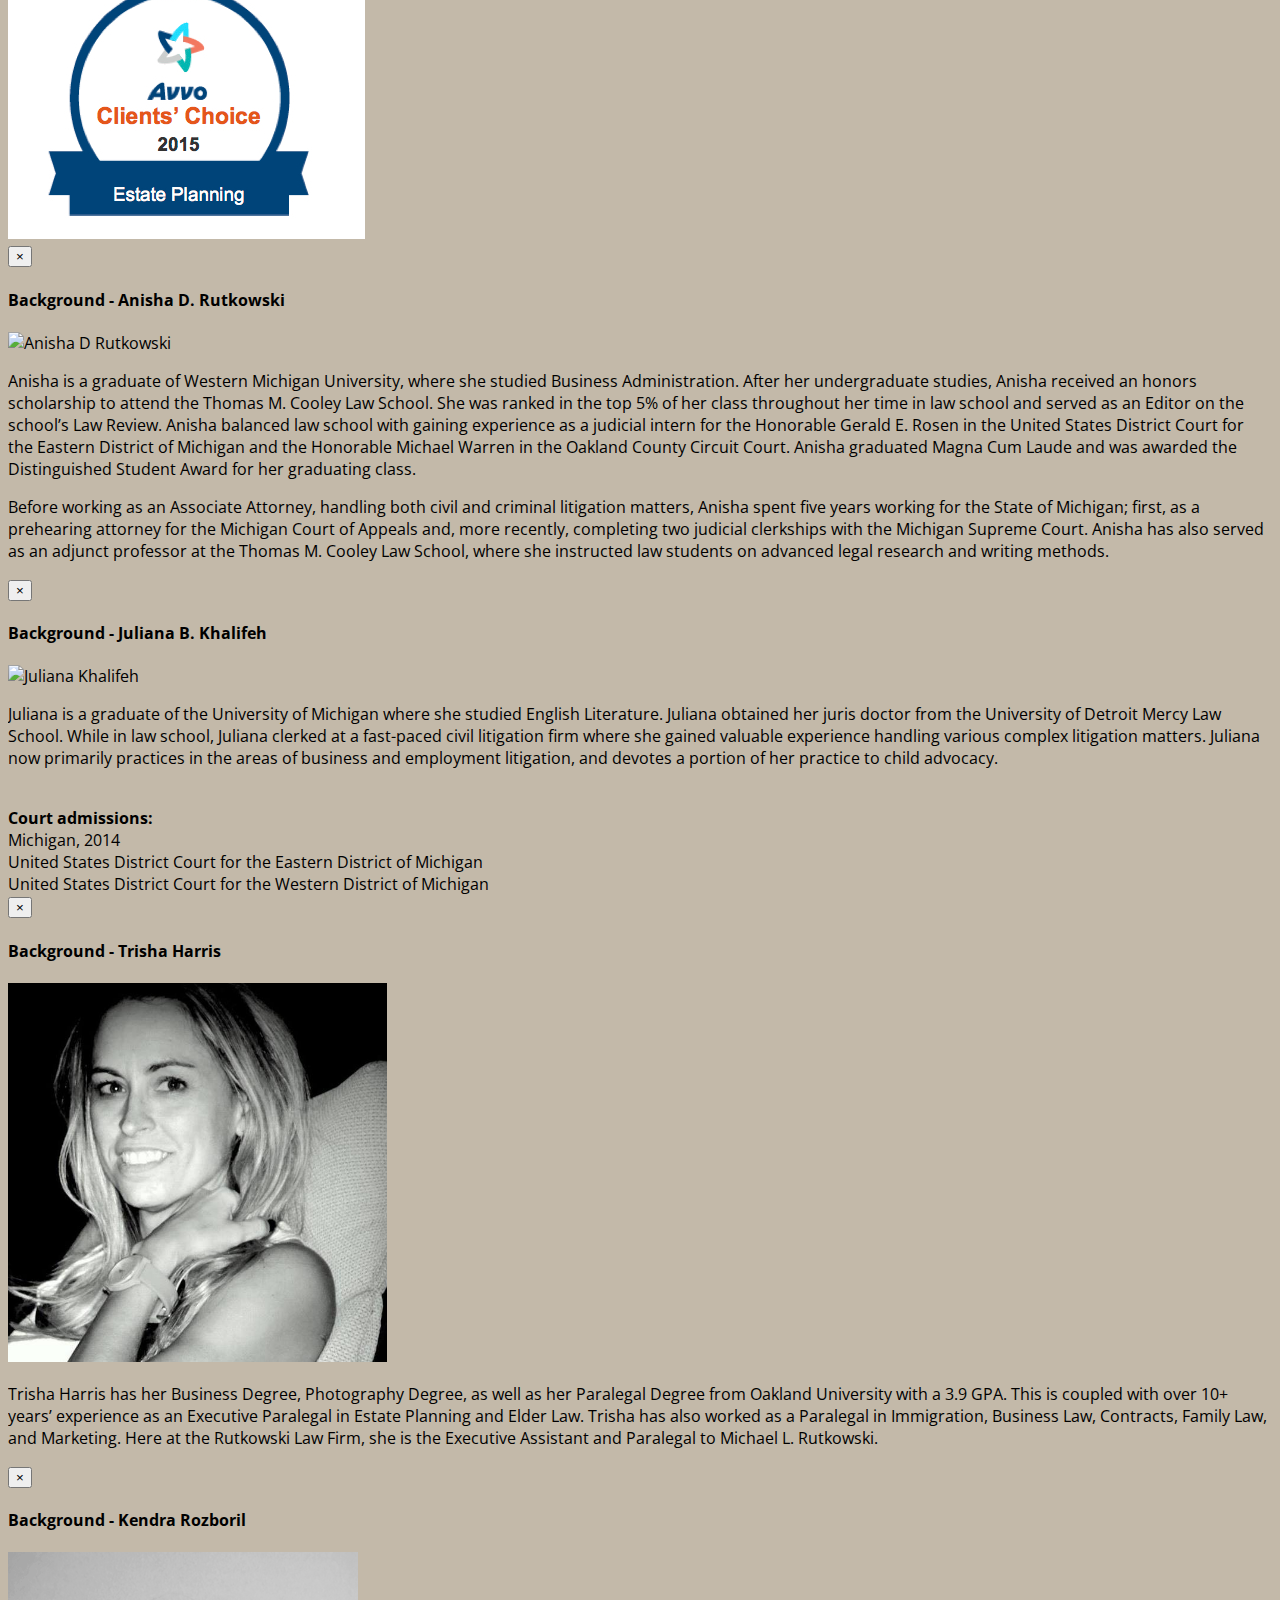
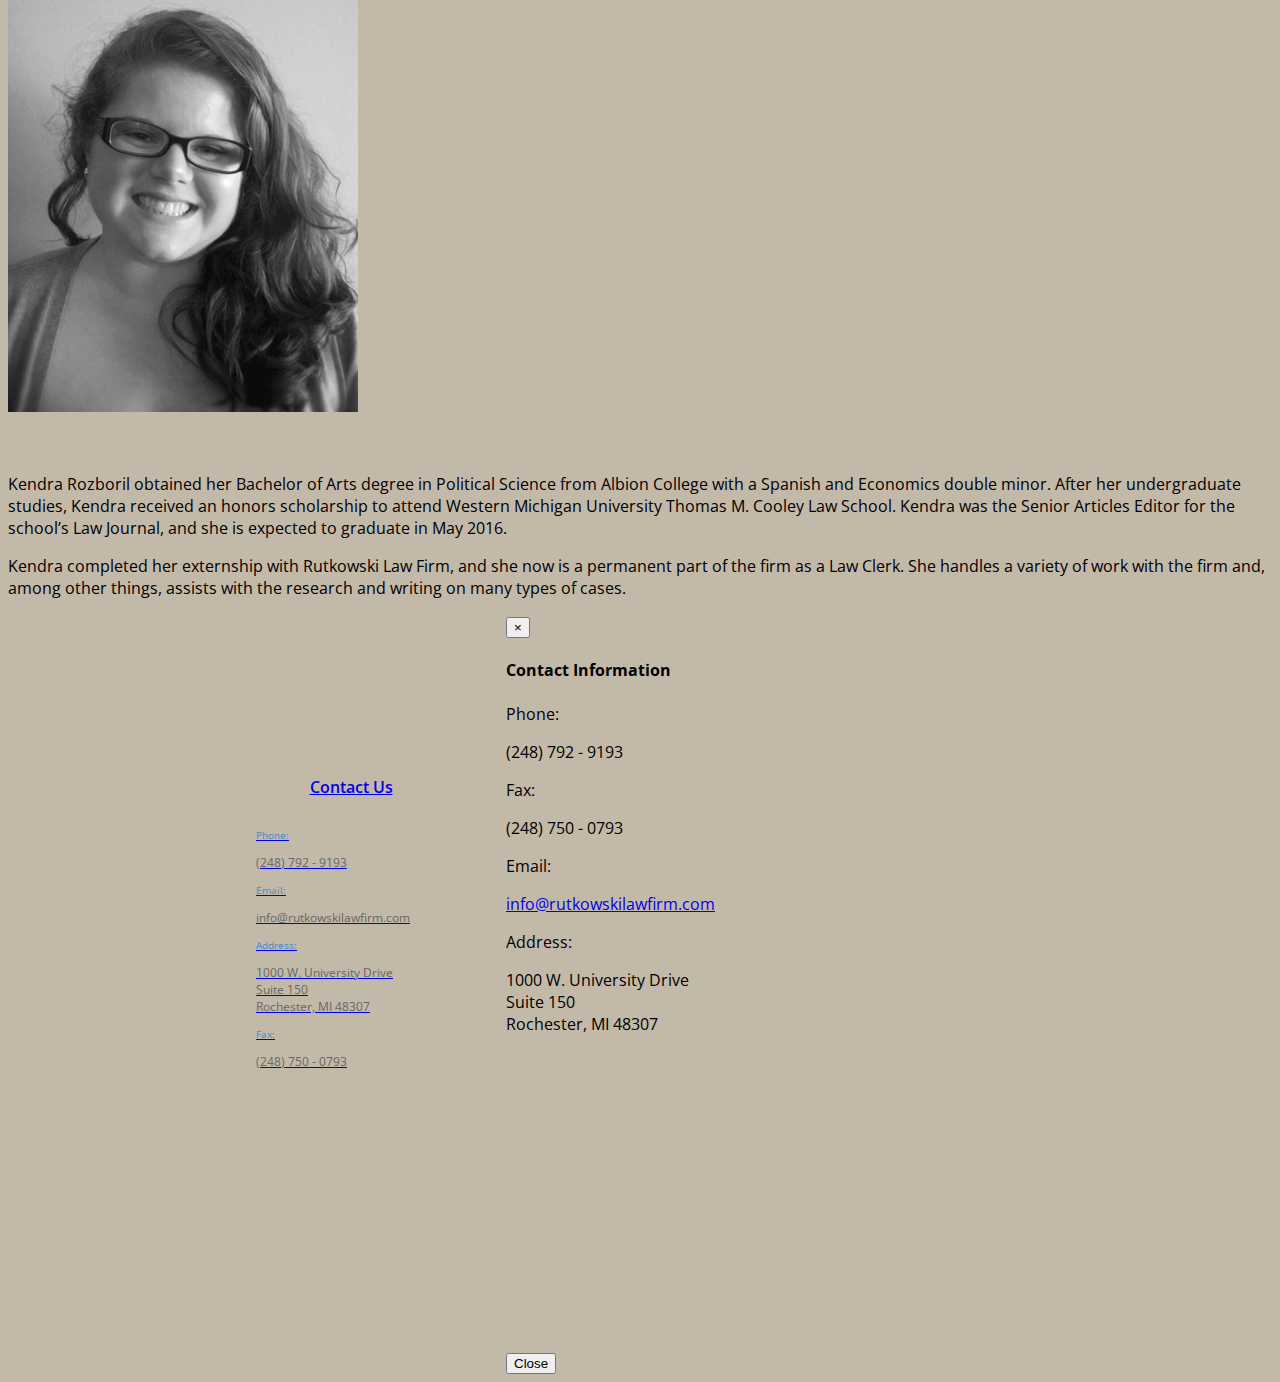
==== commit a237033b: "added cushycms class" ====
--- a/index.html
+++ b/index.html
@@ -120,15 +120,15 @@
             </div>
             <div class="modal-body">
               <h4>Our Attorneys Working To Protect Your Family's Future</h4>
-              <p>At The Rutkowski Law Firm, we help your family achieve your legal and financial goals. We do this by taking a “team” approach and involving your family and loved ones in the estate process as much as possible. The Rutkowski Law Firm is dedicated to your future and your family’s future, and we will continue to provide reliable legal solutions for years to come.</p>
-              <p>Schedule a free consultation with attorney Michael Rutkowski today for full-service estate planning that you can trust. We have been providing clients all across Michigan with estate plans that they can rely on for more than 10 years.</p>
+              <p>At the Rutkowski Law Firm, we help families achieve financial goals. Using a “team” approach, our firm involves families and loved ones in the estate process to the extent desired by each particular client.</p>
+              <p>For more than 10 years, we have provided clients across Michigan with estate plans that they can rely on.  Schedule a free consultation with attorney Michael Rutkowski for full-service estate planning that you can trust.</p>
               <h4>Your Needs Come First At The Rutkowski Law Firm</h4>
-              <p>Our skilled lawyer works with individuals and families in practice areas that include:</p>
-              <p><strong>Taxation:</strong> Figuring out taxation during the estate planning process will save your family from that issue in the future. We can help you address federal estate and gift taxes, state estate and death taxes, and IRA inheritance planning.</p>
-              <p><strong>Estate plans:</strong> From a simple will, to a complicated living trust involving business planning, we are able to help you with your estate planning needs. We provide tailored estate plans based on your needs that can include advanced directives, power of attorneys, designation of guardians, and deeds.</p>
-              <p><strong>Probate and trust settlement:</strong> Whether you need help with probate, or settling a trust, we can help you navigate the requirements. We pride ourselves on working closely with the personal representatives, trustees, and executors of estates, whether you are close by, or even located out of state.</p>
-              <p><strong>Business planning and succession:</strong> It is important to include business matters in your personal estate plan so your personal assets are protected. We will help you from start to finish with all of your business needs.</p>
-              <p><strong>Asset protection:</strong> Using trusts we can help make sure that your assets are protected against unfair collections in the event of a lawsuit.</p>
+              <p>Our skilled attorneys work with individuals and families in practice areas that include:</p>
+              <p><strong>Taxation:</strong> Properly planning for taxation during the estate planning process will save your family from future uncertainties. We can help you address federal estate and gift taxes, state estate and death taxes, and IRA inheritance planning.</p>
+              <p><strong>Estate plans:</strong> From a simple will, to a complicated living trust involving business planning, we are able to help you with your estate planning needs. We provide tailored estate plans that can include advanced directives, power of attorneys, designation of guardians, and deeds.</p>
+              <p><strong>Probate and trust settlement:</strong> Whether you need help with probate or settling a trust, we can help you navigate these complex situations. We pride ourselves on working closely with personal representatives, trustees, and executors of estates, whether these individuals are local or out of state.</p>
+              <p><strong>Business planning and succession:</strong> It is important to plan for business matters in your personal estate plan in order to ensure that your personal assets are protected. We will help you anticipate and plan accordingly.</p>
+              <p><strong>Asset protection:</strong> Utilizing trusts, we help clients protect their assets from unfair collections in the event of a lawsuit.</p>
             </div>
         </div>
     </div>
@@ -144,15 +144,15 @@
             </div>
             <div class="modal-body">
               <h4>Attorneys Dedicated To Helping Your Business Succeed</h4>
-              <p>At Rutkowski Law Firm, we work with all types of businesses to help them not only maintain the proper legal framework, but also to help them prosper while protecting the owners from unnecessary risks. Each business is different, and therefore, we provide individualized advice depending on each businesses needs.</p>
-              <p>It is important to understand your business's structure at the outset since the structure will determine very important decisions throughout the life of the business. Such decisions can include taxation, liability and personal exposure to the owners, and decisions about management and dissolution. At Rutkowski Law Firm, we advise clients on the best options for business formation, and we then file the proper paperwork so the company may begin operations as soon as possible.</p>
+              <p>It is important to understand your business's structure at the time of creation, as that structure governs important decisions throughout the life of the business. Such decisions can implicate matters of taxation, liability, personal risk exposure, management, and dissolution. We advise clients on the best options for business formation and provide legal guidance in getting each client’s business up and running.</p>
+              <p>Our firm assists all types of businesses in maintaining the proper legal framework and protecting owners from unnecessary risks. We provide individualized advice depending on each business client’s needs.</p>
               <h4>Providing The Advice You And Your Business Deserve</h4>
               <p>Our skilled lawyers work with businesses in practice areas that include:</p>
-              <p><strong>Taxation:</strong> The business’s structure will determine what type of taxation the business will be subjected to. Here at Rutkowski Law Firm, we will advise you as to what the different types of taxation would mean for your business.</p>
-              <p><strong>Business planning:</strong> Starting your business off on the right track is the most important part of your business’s startup. Our attorneys will provide valuable advice and insight into exactly what your business will need.</p>
-              <p><strong>Business dissolution:</strong> Most times, the method of dissolution for a business is determined during the business’s formation. We will help you dissolve your business while striving to help end your business on a good note.</p>
-              <p><strong>Business sale and merger:</strong> Just as with a business dissolution, the method for a sale or merger is more often than not decided during the business’s formation. Our team will provide the support and advice you need to successfully complete your business goals.</p>
-              <p><strong>Asset protection:</strong> Running a business can lead to liabilities not only to the business, but also to the owners. We provide comprehensive liability assessments to make sure that the business’s assets, and more importantly, the owners’ assets are fully protected.</p>
+              <p><strong>Taxation:</strong> The business’s structure will determine what type of taxation the business will be subjected to. Here at the Rutkowski Law Firm, we will advise you as to what the different types of taxation would mean for your business.</p>
+              <p><strong>Business planning:</strong> Starting your business off on the right track is the most important part of your business’s initial actions. Our attorneys will provide valuable advice and insight into exactly what your business will need.</p>
+              <p><strong>Business dissolution:</strong> Most times, the method of dissolution for a business is determined during the business’s formation. We will help you dissolve your business properly, while striving to end each business venture with a positive outcome.</p>
+              <p><strong>Business sale and merger:</strong> Just as with a business dissolution, the method for a sale or merger is more often than not decided during the business’s formation. Our team will provide the support and advice you need to set your organization up for success upon either of these events.</p>
+              <p><strong>Asset protection:</strong> Running a business can lead to liabilities, not only to the business, but also to the owners. We provide comprehensive liability assessments to make sure that a business’s assets and our client’s assets are fully protected.</p>
             </div>
         </div>
     </div>
@@ -168,17 +168,17 @@
             </div>
             <div class="modal-body">
               <h4>Serving Individuals And Businesses Alike</h4>
-              <p>At Rutkowski Law Firm, we represent businesses and individuals in real estate transactions and disputes. This includes buyers, sellers, lenders and title companies. We handle issues involving the purchase and finance of homes, condominiums, office and commercial buildings, including new constructions.</p>
-              <p>Whether you just need an agreement reviewed, or are completing a for-sale-by-owner transaction, we have a team that is experienced with handling all real estate needs.</p>
+              <p>At the Rutkowski Law Firm, we represent businesses and individuals in real estate transactions and disputes. Our firm is experienced in working with buyers, sellers, lenders and title companies. We handle issues involving the purchase and finance of homes, condominiums, office and commercial buildings, including new constructions.</p>
+              <p>Whether you need a contract reviewed, or are completing a for-sale-by-owner transaction, we have a team that is experienced with handling all of your real estate needs.</p>
               <h4>At Rutkowski Law Firm, We Look Out For You</h4>
               <p>Our skilled lawyers work with individuals and businesses in practice areas that include:</p>
-              <p><strong>For-sale-by-owner transactions:</strong> When there is no real estate broker involved, we can help guide you on how to complete a sale on your own. The Rutkowski Law Firm team is experienced in all of the steps of a real estate transaction, and we will work to facilitate a seamless transaction.</p>
-              <p><strong>Purchase agreements:</strong> Whether you are completing a for-sale-by-owner transaction, or are working with a broker, we can help you with your purchase agreement. We can review the purchase agreement to advise you on the requirements in the agreement, or we can even create a purchase agreement tailored to your specific needs.</p>
-              <p><strong>Lease agreements:</strong> We represent both individuals and businesses entering into lease agreements. Whether you are the landlord or the interested tenant, we are experienced in looking over lease agreements to make sure your rights are protected. Our attorneys can also create a lease agreement to suit your specific needs.</p>
-              <p><strong>Landlord-tenant matters:</strong> Landlords and tenants both have separate rights when it comes to leasing property. We help landlords with knowing the correct legal process to properly enforce provisions of a lease agreement. We also help tenants to protect their rights and the provisions of leases against landlords.</p>
-              <p><strong>Seller's disclosure statement:</strong> A seller’s disclosure statement is required by statute in Michigan for most residential home sales and as such, there is a form that needs to be filled in prior to closing. We provide assistance for the seller in filling out the disclosure statement. But we also help buyers with reviewing the seller’s disclosure statement to help understand what the statement means to them.</p>
-              <p><strong>Deeds:</strong> At Rutkowski Law Firm we are well versed in deeds, including writing deeds and filing deeds. Whatever your specific needs are for creating a deed, we will be able to provide you with assistance to make sure that the deed is properly written and recorded.</p>
-              <p><strong>New construction:</strong> All new building constructions, whether they are residential or commercial, require lots of paperwork such as permits and contracts. We provide legal services for all stages of the construction process. Whether you need just a review of a contract, a complete contract written for your specific needs, or want representation for the whole construction process, we will provide you with all the help that you need.</p>
+              <p><strong>For-sale-by-owner transactions:</strong> When there is no real estate broker involved, we can help guide you through the completion of a sale. The Rutkowski Law Firm team is experienced in all steps of a real estate transaction, and we will work to facilitate a seamless transaction.</p>
+              <p><strong>Purchase agreements:</strong> Our attorneys both review and draft purchase agreements, making sure each is tailored to the needs of the parties involved.</p>
+              <p><strong>Lease agreements:</strong> We represent both individuals and businesses entering into lease agreements. Whether you are the landlord or the interested tenant, we are experienced in reviewing and drafting lease agreements.</p>
+              <p><strong>Landlord-tenant matters:</strong> Landlords and tenants each have separate rights important to protect when leasing property. Our attorneys are familiar with the legal process for properly enforcing provisions of a lease agreement, which is crucial for our landlord clients. We also represent tenants seeking to protect their rights against landlord action or inaction.</p>
+              <p><strong>Seller's disclosure statement:</strong> A seller’s disclosure statement is required by statute in Michigan for most residential home sales and, as such, proper documentation must be completed prior to closing. We assist sellers in producing such disclosure statements. We also help buyers with reviewing a seller’s disclosure statement.</p>
+              <p><strong>Deeds:</strong> At the Rutkowski Law Firm, we are well versed in deeds, including writing deeds and filing deeds. Whatever your specific needs are for creating a deed, we will be able to provide you with assistance to make sure that the deed is properly written and recorded.</p>
+              <p><strong>New construction:</strong> All new building constructions, whether they are residential or commercial, require extensive paperwork, permits, and contracts. We provide legal services for all stages of the construction process. Whether you need a simple contract reviewed, a contract drafted for your specific needs, or require representation for the whole construction process, we will provide you with assistance along the way.</p>
             </div>
         </div>
     </div>
@@ -194,19 +194,19 @@
             </div>
             <div class="modal-body">
               <h4>Full-Service Employment Attorneys</h4>
-              <p>At Rutkowski Law Firm, we understand that whether you are an employee or an employer, your livelihood is at stake in an employment action. We represent both employers and employees in all employment matters.</p>
-              <p>Our attorneys handle all types of employment issues. From simple employment contract review, to the litigation of a wrongful discharge claim, Rutkowski Law Firm is here for you.</p>
+              <p>At the Rutkowski Law Firm, we understand that whether you are an employee or an employer, your livelihood is at stake in an employment action. We represent both employers and employees in all types of employment matters.</p>
+              <p>From the simple employment contract review, to the litigation of a wrongful discharge claim, the Rutkowski Law Firm is here to advocate for you.</p>
               <h4>Our Attorneys Are Here For Your Employment Needs</h4>
-              <p>Our skilled lawyers work with individuals and businesses in practice areas that include:</p>
-              <p><strong>Wrongful discharge:</strong> When you or an employee is let go, sometimes there are questions as to whether or not the discharge was wrongful. Our attorneys will provide the advice that you need to make important decisions about your case.</p>
+              <p>Our skilled lawyers work with individuals and businesses in employment matters that include:</p>
+              <p><strong>Wrongful discharge:</strong> When you or an employee is let go, sometimes there are questions as to whether the discharge was improper. Our attorneys will provide the advice that you need to make important decisions about your case.</p>
               <p><strong>Discrimination:</strong> We provide legal services for workplace discrimination actions based on race, gender, pregnancy, religion, sexual orientation, national origin, ethnicity, and physical or mental disability.</p>
-              <p><strong>Disparate treatment:</strong> Discrimination can also include actions taken against an employee. We can represent those involved with issues surround denial of promotions, failure to hire, stereotyping, unequal pay, and wrongful termination.</p>
-              <p><strong>Whistleblower:</strong> Michigan recognizes the right of an employee to report their employer for illegal actions and activity. We can provide the representation you need to file a whistleblower lawsuit, or the representation you need to defend against a whistleblower action.</p>
-              <p><strong>Family and medical leave act (FMLA):</strong> Our attorneys are well versed in FMLA. Whether you are an employee or an employer, we help you understand FMLA and what this law means for you. We will also represent you in a lawsuit that deals with violations of FMLA.</p>
-              <p><strong>Non-compete agreements:</strong> Michigan law allows for non-compete agreements for employment. At Rutkowski Law Firm, we provide the review of a non-compete agreement to advise you if the agreement is valid and what your rights are. We also create specific non-compete clauses to be added to employment contracts that comply with Michigan law.</p>
-              <p><strong>Retaliation:</strong> Whether you are an employee who has been retaliated against, or are a business that needs to defend a retaliation lawsuit, we will provide you the representation that you need.</p>
-              <p><strong>Working overseas for a US company:</strong> There are many US companies that are international and have employees working overseas. When employee issues arise in these situations, we can represent you to make sure that all applicable laws are upheld.</p>
-              <p><strong>Employment contract:</strong> We will review an employment contract to provide advice on your rights and if there are issues within the contract. We also create employment contracts to be narrowly tailored to your business’s specific needs.</p>
+              <p><strong>Disparate treatment:</strong> We represent clients involved with issues surrounding denial of promotions, failure to hire, stereotyping, unequal pay, and wrongful termination.</p>
+              <p><strong>Whistleblower:</strong> Michigan recognizes the right of an employee to report their employer for illegal actions and activity. We can provide the representation you need to file a whistleblower lawsuit or the representation you need to defend against a whistleblower action.</p>
+              <p><strong>Family and medical leave act (FMLA):</strong> OOur attorneys are well versed in the FMLA. Whether you are an employee or an employer, we help you understand FMLA and what this legislation means for you.</p>
+              <p><strong>Non-compete agreements:</strong> Michigan law allows for non-compete agreements in an employer-employee relationship. Our firm reviews non-compete agreements to advice-to-advice clients regarding their rights. We also draft tailored, non-compete clauses that comply with Michigan law.</p>
+              <p><strong>Retaliation:</strong> Whether you are an employee who has been retaliated against or a business that must defend a retaliation lawsuit, we will provide you with representation through the phases of such a lawsuit.</p>
+              <p><strong>Working overseas for a US company:</strong> Legal disputes frequently arise between US entities and employees working overseas.  When employee issues arise in these situations, we can represent you to make sure that all applicable laws are upheld.</p>
+              <p><strong>Employment contract:</strong> We review employment contracts to ensure clients are protected in their new employment ventures.  We also draft employment contracts that are narrowly tailored to a business’s specific needs.</p>
             </div>
         </div>
     </div>
@@ -222,22 +222,22 @@
             </div>
             <div class="modal-body">
               <h4>Advocating For The Rights Of Your Children</h4>
-              <p>At Rutkowski Law Firm, our attorneys understand that with any divorce proceeding that involves children, there tends to be issues with custody or parenting time. Each situation is different, however, and our attorneys strive to protect your rights the rights of the children involved.</p>
-              <p>Beyond custody and parenting time matters, we assist families and minors with a variety of children’s rights issues. We represent both parents and minors in cases where the children’s best interests are at issue with the goal of protecting the children in the matter.</p>
-              <h4>Attorneys Dedicated To Providing The Best Outcome For Children</h4>
+              <p>At the Rutkowski Law Firm, our attorneys understand that each divorce or child custody matter is unique, and our attorneys strive to protect your rights, your assets, and the rights of any minor children involved.</p>
+              <p>Beyond custody and parenting time matters, we also assist families and minors with a variety of children’s rights issues. Our attorneys represent both parents and minors in cases where a child’s best interests are at issue.</p>
+              <h4>Dedicated To Providing The Best Outcome For Children</h4>
               <p>Our skilled lawyers work with families, individuals, and minors in practice areas that include:</p>
-              <p><strong>Adoptions:</strong> Making the decision to adopt a child can be very exciting, but it can also be very nerve-racking. There are many legal matters that need to be handled before an adoption is complete, and our attorneys can help guide you through the legal process.</p>
-              <p><strong>Neglect or abuse:</strong> When the neglect or abuse of a child occurs, the situation can be a very tense one. At Rutkowski Law Firm, our attorneys handle these situations with great care to make sure that the child is protected.</p>
-              <p><strong>Termination of parental rights:</strong> Terminating a parent’s rights can be a tough decision to make. Our attorneys can advise you on the law surrounding termination and the best course of action for your situation.</p>
-              <p><strong>Visitation:</strong> Whether you want to change visitation rights, or even ask for visitation rights, we can represent you to help get the visitation or change that you are requesting.</p>
-              <p><strong>Parenting time:</strong> In all divorce cases, parenting time is established so each parent knows how many nights out of the year they will have with their children. When circumstances change, however, we provide representation through the court system in order to have parenting time changed.</p>
-              <p><strong>Child custody:</strong> Courts in Michigan recognize parenting time as separate from child custody. Changing circumstances can lead to a request for change of custody. Our attorneys represent the parents who wish to have custody changed, with a focus of protecting the children’s rights.</p>
-            </div>
-        </div>
-    </div>
-</div>
-
-<!-- litigation modal -->
+              <p><strong>Adoptions:</strong> Making the decision to adopt a child can be very exciting, but it can also come along with numerous legal matters that must be addressed before an adoption is complete.  We can guide you through this process.</p>
+              <p><strong>Neglect or abuse:</strong> When the neglect or abuse of a child occurs, a tense and complicated situation arises. At Rutkowski Law Firm, our attorneys handle such matters with great care and attention, striving to ensure that the child at issue is protected.</p>
+              <p><strong>Termination of parental rights:</strong> Termination of parental rights becomes necessary under certain circumstances. Our attorneys can advise you on the law surrounding termination and the best course of action for your situation.</p>
+              <p><strong>Visitation:</strong> Whether you want to change parent/child visitation rights or are seeking such rights for the first time, our firm can represent you and advocate for the visitation arrangements you desire.</p>
+              <p><strong>Parenting time:</strong> In all divorce cases, parenting time is established so that each parent knows how much time they will have with their children. When circumstances change, however, we provide representation throughout the process of modifying parenting time.</p>
+              <p><strong>Child custody:</strong> Courts in Michigan recognize parenting time as a separate issue from child custody. Just as changing circumstances can lead to a request for modifying parenting time, such changes may also warrant a change of custody arrangements. Our attorneys represent parents who wish to have custody changed or desire to maintain an existing custody arrangement.</p>
+            </div>
+        </div>
+    </div>
+</div>
+
+<!-- civil litigation modal -->
 <div class="modal fade" id="modal-litigation" role="dialog" aria-labelledby="myModalLabel" aria-hidden="true">
     <div class="modal-dialog">
         <div class="modal-content">
@@ -246,16 +246,16 @@
                 <h4 class="modal-title" id="myModalLabel">Civil Litigation</h4>
             </div>
             <div class="modal-body">
-              <h4>Strategic Attorneys Working For Your Case</h4>
-              <p>At The Rutkowski Law Firm, we are experienced in the many phases and forms that a civil litigation matter can take. Whether you need to file a complaint, or are already involved in a lawsuit, we are here to represent you. Our dedication to you is to help facilitate a reasonable outcome for you.</p>
-              <p>We understand that litigation matters can accumulate costs and fees relatively quickly, so we work to achieve a reasonable settlement with the other side. However, if a reasonable settlement is not reached, we are prepared to take your case to trial and make sure that you are given your day in court.</p>
+              <h4>Strategic Attorneys Working on Your Case</h4>
+              <p>At the Rutkowski Law Firm, we are experienced in the many phases and forms that a civil litigation matter can take. Whether you need to file a complaint, or are already involved in a lawsuit, we are here to represent you, provide strong advocacy, and facilitate reasonable outcomes.</p>
+              <p>We understand that costs and legal fees accumulate quickly throughout litigation, and our attorneys are also skilled in negotiating favorable settlements and bypassing the time and costs of litigation.</p>
               <h4>At The Rutkowski Law Firm, We Protect Your Interests</h4>
-              <p>Our skilled lawyers work with individuals and businesses in practice areas that include:</p>
-              <p><strong>Plaintiffs:</strong> We have attorneys experienced in the starting phases of lawsuits. From the initial consult, to the trial or settlement, our attorneys are here to help guide you through the legal process.</p>
-              <p><strong>Defendants:</strong> As a defendant in a lawsuit, you will need to respond to the other party that has filed a lawsuit against you. Here at Rutkowski Law Firm, our experienced attorneys are here to make sure that you understand the legal process.</p>
-              <p><strong>Settlement negotiations:</strong> We can help you in settlement talks with the other party. Whether the negotiations take the form of arbitration, mediation, negotiation, or even informal phone calls, we can help protect your interests.</p>
-              <p><strong>Discovery:</strong> We will help you navigate the confusing, and sometime long, process of pretrial discovery. Our top priority is conducting a determined pretrial discovery with a goal of positioning your case for a successful result.</p>
-              <p><strong>Trial:</strong> We are prepared to represent your case in court. When a fair settlement is not achievable outside of court, our trial preparation will be detailed and strategic to try and provide the best possible outcome for you.</p>
+              <p>Our attorneys work with individuals and businesses in litigation matters that include:</p>
+              <p><strong>Plaintiffs:</strong> From the initiation of a legal matter, to the trial or settlement, our attorneys are here to help guide you through the legal process.</p>
+              <p><strong>Defendants:</strong> As a defendant in a lawsuit, you must timely respond to legal correspondence in order to avoid penalties and harmful consequences. We will assist you in providing adequate responses and effectively presenting your side of the matter.</p>
+              <p><strong>Settlement negotiations:</strong> Whether settlement efforts take the form of arbitration, mediation, negotiation, or even informal communication, our attorneys are experienced in using these methods to reach favorable outcomes.</p>
+              <p><strong>Discovery:</strong> We will help you navigate the sometimes-daunting process of pretrial discovery, with the goal of positioning your case for success.</p>
+              <p><strong>Trial:</strong> When a fair settlement is not achievable outside of court, we provide detailed and strategic trial preparation and rigorous advocacy.</p>
             </div>
         </div>
     </div>
@@ -481,7 +481,7 @@
           <div class="legalpad">
               <div class="padtext">
                 <h4>Upcoming Events</h4>
-                <ul>
+                <ul class="cushycms">
                     <li>
                       <a href="http://thehuntsmanhuntclub.com" target="_blank">Gun Trust Seminar</a><br>
                       4/22 at 5:00pm<br>
